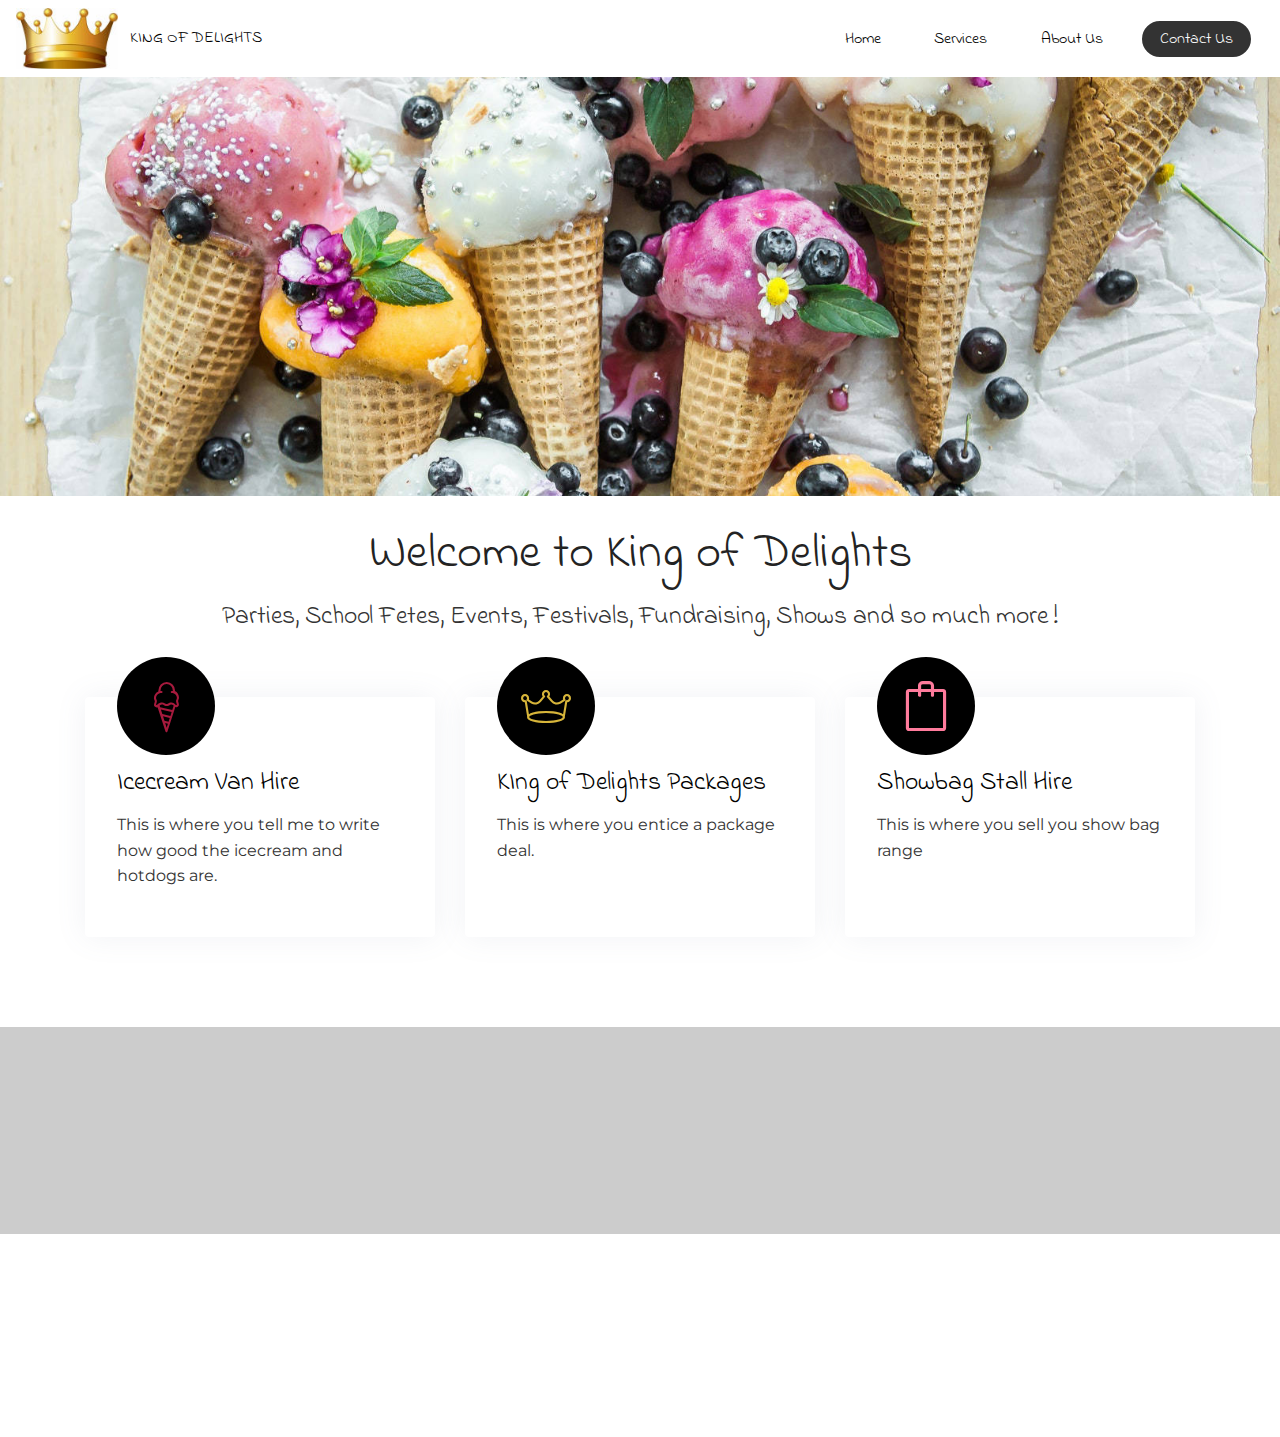
==== index.html @ 7096f631 "create github pages" ====
<!DOCTYPE html>
<html >
<head>
  <!-- Site made with Mobirise Website Builder v4.7.7, https://mobirise.com -->
  <meta charset="UTF-8">
  <meta http-equiv="X-UA-Compatible" content="IE=edge">
  <meta name="generator" content="Mobirise v4.7.7, mobirise.com">
  <meta name="viewport" content="width=device-width, initial-scale=1, minimum-scale=1">
  <link rel="shortcut icon" href="assets/images/golden-crown-312687-122x73.jpg" type="image/x-icon">
  <meta name="description" content="">
  <title>King of Delights</title>
  <link rel="stylesheet" href="assets/simple-line-icons/simple-line-icons.css">
  <link rel="stylesheet" href="assets/icon54-v4/style.css">
  <link rel="stylesheet" href="assets/icon54/style.css">
  <link rel="stylesheet" href="assets/web/assets/mobirise-icons/mobirise-icons.css">
  <link rel="stylesheet" href="assets/tether/tether.min.css">
  <link rel="stylesheet" href="assets/soundcloud-plugin/style.css">
  <link rel="stylesheet" href="assets/bootstrap/css/bootstrap.min.css">
  <link rel="stylesheet" href="assets/bootstrap/css/bootstrap-grid.min.css">
  <link rel="stylesheet" href="assets/bootstrap/css/bootstrap-reboot.min.css">
  <link rel="stylesheet" href="assets/animatecss/animate.min.css">
  <link rel="stylesheet" href="assets/dropdown/css/style.css">
  <link rel="stylesheet" href="assets/socicon/css/styles.css">
  <link rel="stylesheet" href="assets/style.css">
  <link rel="stylesheet" href="assets/slick.css">
  <link rel="stylesheet" href="assets/theme/css/style.css">
  <link rel="stylesheet" href="assets/mobirise/css/mbr-additional.css" type="text/css">
  
  
  
</head>
<body>
  <section class="menu cid-qUJbmyjS3k" once="menu" id="menu2-0">

    
    

    <nav class="navbar navbar-dropdown navbar-fixed-top navbar-expand-lg">
        <div class="navbar-brand">
            <span class="navbar-logo">
                
                    <img src="assets/images/golden-crown-312687-122x73.jpg" alt="Mobirise" title="" style="height: 3.8rem;">
                
            </span>
            <span class="navbar-caption-wrap"><a class="navbar-caption text-black display-4" href="index.html">KING OF DELIGHTS</a></span>
        </div>
        <button class="navbar-toggler" type="button" data-toggle="collapse" data-target="#navbarSupportedContent" aria-controls="navbarNavAltMarkup" aria-expanded="false" aria-label="Toggle navigation">
            <div class="hamburger">
                <span></span>
                <span></span>
                <span></span>
                <span></span>
            </div>
        </button>
      <div class="collapse navbar-collapse" id="navbarSupportedContent">
            <ul class="navbar-nav nav-dropdown" data-app-modern-menu="true"><li class="nav-item">
                    <a class="nav-link link text-black display-4" href="index.html">
                        Home
                    </a>
                </li>
                <li class="nav-item">
                    <a class="nav-link link text-black display-4" href="index.html">
                        Services
                    </a>
                </li>
                <li class="nav-item">
                    <a class="nav-link link text-black display-4" href="index.html">
                        About Us
                    </a>
                </li></ul>
            
            <div class="navbar-buttons mbr-section-btn"><a class="btn btn-sm btn-black display-4" href="index.html">
                    Contact Us
                </a></div>
      </div>
    </nav>
</section>

<section class="header6 cid-qUJdj4R8GQ mbr-parallax-background" id="header6-1">

    

    

    <div class="container align-left">
        <div class="row justify-content-center">
            <div class="media-container-column mbr-white col-md-10">
                
                
                
            </div>
        </div>
    </div>
    
</section>

<section class="features2 cid-qUJe0ICAIQ" id="features2-3">

	

	
	<div class="container">
		<h2 class="mbr-fonts-style mbr-section-title align-center display-1">Welcome to King of Delights</h2>
		<h3 class="mbr-fonts-style mbr-section-subtitle align-center mbr-light pt-3 mb-3 display-5">Parties, School Fetes, Events, Festivals, Fundraising, Shows and so much more !</h3>

		<div class="row justify-content-left pt-5">
			<div class="col-md-6 row-item col-lg-4">
				<div class="wrapper">
					<div class="card-img pb-3 align-left">
						<span class="mbr-iconfont icon54-v4-icecream" style="color: rgb(166, 26, 61); font-size: 50px;"></span>
					</div>
					<h4 class="mbr-fonts-style mbr-card-title align-left pb-2 display-5"><br>Icecream Van Hire</h4>

					<p class="mbr-text mbr-fonts-style align-left display-7">This is where you tell me to write how good the icecream and hotdogs are.</p>
				</div>
			</div>

			<div class="col-md-6 row-item col-lg-4">
				<div class="wrapper">
					<div class="card-img pb-3 align-left">
						<span class="mbr-iconfont icon54-v1-crown-1" style="color: rgb(215, 181, 58); font-size: 50px;"></span>
					</div>
					<h4 class="mbr-fonts-style mbr-card-title align-left pb-2 display-5"><br>KIng of Delights Packages</h4>

					<p class="mbr-text mbr-fonts-style align-left display-7">This is where you entice a package deal.<br><br></p>
				</div>
			</div>

			<div class="col-md-6 row-item col-lg-4">
				<div class="wrapper">
					<div class="card-img pb-3 align-left">
						<span class="mbr-iconfont sli-bag" style="color: rgb(255, 123, 156); font-size: 50px;"></span>
					</div>
					<h4 class="mbr-fonts-style mbr-card-title align-left pb-2 display-5"><br>Showbag Stall Hire</h4>
					<p class="mbr-text mbr-fonts-style align-left display-7">This is where you sell you show bag range<br><br></p>
				</div>
			</div>

			
		</div>
	</div>
</section>

<section class="mbr-instagram-feed" data-rows="1" data-per-row-slider="" data-spacing="5" data-full-width="true" data-token="8001738881.727bfe1.2ab32727e6de44399393bf273c3ad419" data-per-row-grid="6" id="instagram-feed-block-6" data-rv-view="8" style="background-color: rgb(0, 0, 0); padding-top: 40px; padding-bottom: 40px;">
    
    <div class="container container_toggle">
        <div class="row">
            <div class="col">
                <div class="inst">
                    <h1 class="inst__title align-center mbr-fonts-style display-2">Instagram Feed</h1>
                    <div class="inst__content"></div>
                    <div class="inst__more mbr-section-btn align-center" buttons="0"><a class="btn btn-md btn-primary display-4" href="#">Show more</a></div>
                </div>
            </div>
        </div>
    </div>
</section>

<section class="cid-qUJVDiS31H mbr-reveal" id="footer1-9">

    

    

    <div class="container">
        <div class="media-container-row content text-white">
            <div class="col-12 col-md-3">
                <div class="media-wrap">
                    <a href="index.html">
                        <img src="assets/images/golden-crown-312687-332x199.jpg" alt="" title="">
                    </a>
                </div>
            </div>
            <div class="col-12 col-md-3 mbr-fonts-style display-4">
                <h5 class="pb-3"><font color="#444444"><strong>Where you can Find Us</strong></font></h5>
                <p class="mbr-text">See our next Events</p>
            </div>
            <div class="col-12 col-md-3 mbr-fonts-style display-4">
                <h5 class="pb-3"><strong>
                    Contacts</strong></h5>
                <p class="mbr-text">
                    Email: <a href="mailto:info@auspacific.com" class="text-black">info@k</a>ingofdelights.com.au                    <br>Phone: &nbsp; 0419 603 604<strong><br></strong></p>
            </div>
            <div class="col-12 col-md-3 mbr-fonts-style display-4">
                <h5 class="pb-3"><strong>More Information</strong></h5>
                <p class="mbr-text">Get a Quotation<br>Make a Booking</p>
            </div>
        </div>
        <div class="footer-lower">
            <div class="media-container-row">
                <div class="col-sm-12">
                    <hr>
                </div>
            </div>
            <div class="media-container-row mbr-white">
                <div class="col-sm-6 copyright">
                    <p class="mbr-text mbr-fonts-style display-7">
                        © Copyright 2018 King of Delights - All Rights Reserved<br> Website Designed and Maintained by <a href="https://safejourneyaustralia.com.au" target="_blank">SJA Web Services</a></p>
                </div>
                <div class="col-md-6">
                    <div class="social-list align-right">
                        <div class="soc-item">
                            <a href="https://twitter.com/#" target="_blank">
                                <span class="mbr-iconfont mbr-iconfont-social socicon-instagram socicon" style="color: rgb(215, 181, 58);"></span>
                            </a>
                        </div>
                        <div class="soc-item">
                            <a href="https://www.facebook.com/kingofdelights" target="_blank">
                                <span class="mbr-iconfont mbr-iconfont-social socicon-facebook socicon" style="color: rgb(215, 181, 58);"></span>
                            </a>
                        </div>
                        
                        
                        
                        
                    </div>
                </div>
            </div>
        </div>
    </div>
</section>


  <script src="assets/web/assets/jquery/jquery.min.js"></script>
  <script src="assets/popper/popper.min.js"></script>
  <script src="assets/tether/tether.min.js"></script>
  <script src="assets/bootstrap/js/bootstrap.min.js"></script>
  <script src="assets/viewportchecker/jquery.viewportchecker.js"></script>
  <script src="assets/dropdown/js/script.min.js"></script>
  <script src="assets/parallax/jarallax.min.js"></script>
  <script src="assets/smoothscroll/smooth-scroll.js"></script>
  <script src="assets/touch-swipe/jquery.touch-swipe.min.js"></script>
  <script src="assets/index.js"></script>
  <script src="assets/slick.min.js"></script>
  <script src="assets/theme/js/script.js"></script>
  
  
 <div id="scrollToTop" class="scrollToTop mbr-arrow-up"><a style="text-align: center;"><i></i></a></div>
    <input name="animation" type="hidden">
  </body>
</html>
---- assets/simple-line-icons/simple-line-icons.css ----
@font-face {
  font-family: 'simple-line-icons';
  src: url('fonts/simple-line-icons.eot?v=2.4.0');
  src: url('fonts/simple-line-icons.eot?v=2.4.0#iefix') format('embedded-opentype'), url('fonts/simple-line-icons.woff2?v=2.4.0') format('woff2'), url('fonts/simple-line-icons.ttf?v=2.4.0') format('truetype'), url('fonts/simple-line-icons.woff?v=2.4.0') format('woff'), url('fonts/simple-line-icons.svg?v=2.4.0#simple-line-icons') format('svg');
  font-weight: normal;
  font-style: normal;
}
/*
 use the following css code if you want to have a class per icon.
 instead of a list of all class selectors, you can use the generic [class*="icon-"] selector, but it's slower:
*/
.sli-user,
.sli-people,
.sli-user-female,
.sli-user-follow,
.sli-user-following,
.sli-user-unfollow,
.sli-login,
.sli-logout,
.sli-emotsmile,
.sli-phone,
.sli-call-end,
.sli-call-in,
.sli-call-out,
.sli-map,
.sli-location-pin,
.sli-direction,
.sli-directions,
.sli-compass,
.sli-layers,
.sli-menu,
.sli-list,
.sli-options-vertical,
.sli-options,
.sli-arrow-down,
.sli-arrow-left,
.sli-arrow-right,
.sli-arrow-up,
.sli-arrow-up-circle,
.sli-arrow-left-circle,
.sli-arrow-right-circle,
.sli-arrow-down-circle,
.sli-check,
.sli-clock,
.sli-plus,
.sli-minus,
.sli-close,
.sli-event,
.sli-exclamation,
.sli-organization,
.sli-trophy,
.sli-screen-smartphone,
.sli-screen-desktop,
.sli-plane,
.sli-notebook,
.sli-mustache,
.sli-mouse,
.sli-magnet,
.sli-energy,
.sli-disc,
.sli-cursor,
.sli-cursor-move,
.sli-crop,
.sli-chemistry,
.sli-speedometer,
.sli-shield,
.sli-screen-tablet,
.sli-magic-wand,
.sli-hourglass,
.sli-graduation,
.sli-ghost,
.sli-game-controller,
.sli-fire,
.sli-eyeglass,
.sli-envelope-open,
.sli-envelope-letter,
.sli-bell,
.sli-badge,
.sli-anchor,
.sli-wallet,
.sli-vector,
.sli-speech,
.sli-puzzle,
.sli-printer,
.sli-present,
.sli-playlist,
.sli-pin,
.sli-picture,
.sli-handbag,
.sli-globe-alt,
.sli-globe,
.sli-folder-alt,
.sli-folder,
.sli-film,
.sli-feed,
.sli-drop,
.sli-drawer,
.sli-docs,
.sli-doc,
.sli-diamond,
.sli-cup,
.sli-calculator,
.sli-bubbles,
.sli-briefcase,
.sli-book-open,
.sli-basket-loaded,
.sli-basket,
.sli-bag,
.sli-action-undo,
.sli-action-redo,
.sli-wrench,
.sli-umbrella,
.sli-trash,
.sli-tag,
.sli-support,
.sli-frame,
.sli-size-fullscreen,
.sli-size-actual,
.sli-shuffle,
.sli-share-alt,
.sli-share,
.sli-rocket,
.sli-question,
.sli-pie-chart,
.sli-pencil,
.sli-note,
.sli-loop,
.sli-home,
.sli-grid,
.sli-graph,
.sli-microphone,
.sli-music-tone-alt,
.sli-music-tone,
.sli-earphones-alt,
.sli-earphones,
.sli-equalizer,
.sli-like,
.sli-dislike,
.sli-control-start,
.sli-control-rewind,
.sli-control-play,
.sli-control-pause,
.sli-control-forward,
.sli-control-end,
.sli-volume-1,
.sli-volume-2,
.sli-volume-off,
.sli-calendar,
.sli-bulb,
.sli-chart,
.sli-ban,
.sli-bubble,
.sli-camrecorder,
.sli-camera,
.sli-cloud-download,
.sli-cloud-upload,
.sli-envelope,
.sli-eye,
.sli-flag,
.sli-heart,
.sli-info,
.sli-key,
.sli-link,
.sli-lock,
.sli-lock-open,
.sli-magnifier,
.sli-magnifier-add,
.sli-magnifier-remove,
.sli-paper-clip,
.sli-paper-plane,
.sli-power,
.sli-refresh,
.sli-reload,
.sli-settings,
.sli-star,
.sli-symbol-female,
.sli-symbol-male,
.sli-target,
.sli-credit-card,
.sli-paypal,
.sli-social-tumblr,
.sli-social-twitter,
.sli-social-facebook,
.sli-social-instagram,
.sli-social-linkedin,
.sli-social-pinterest,
.sli-social-github,
.sli-social-google,
.sli-social-reddit,
.sli-social-skype,
.sli-social-dribbble,
.sli-social-behance,
.sli-social-foursqare,
.sli-social-soundcloud,
.sli-social-spotify,
.sli-social-stumbleupon,
.sli-social-youtube,
.sli-social-dropbox,
.sli-social-vkontakte,
.sli-social-steam {
  font-family: 'simple-line-icons';
  speak: none;
  font-style: normal;
  font-weight: normal;
  font-variant: normal;
  text-transform: none;
  line-height: 1;
  /* better font rendering =========== */
  -webkit-font-smoothing: antialiased;
  -moz-osx-font-smoothing: grayscale;
}
.sli-user:before {
  content: "\e005";
}
.sli-people:before {
  content: "\e001";
}
.sli-user-female:before {
  content: "\e000";
}
.sli-user-follow:before {
  content: "\e002";
}
.sli-user-following:before {
  content: "\e003";
}
.sli-user-unfollow:before {
  content: "\e004";
}
.sli-login:before {
  content: "\e066";
}
.sli-logout:before {
  content: "\e065";
}
.sli-emotsmile:before {
  content: "\e021";
}
.sli-phone:before {
  content: "\e600";
}
.sli-call-end:before {
  content: "\e048";
}
.sli-call-in:before {
  content: "\e047";
}
.sli-call-out:before {
  content: "\e046";
}
.sli-map:before {
  content: "\e033";
}
.sli-location-pin:before {
  content: "\e096";
}
.sli-direction:before {
  content: "\e042";
}
.sli-directions:before {
  content: "\e041";
}
.sli-compass:before {
  content: "\e045";
}
.sli-layers:before {
  content: "\e034";
}
.sli-menu:before {
  content: "\e601";
}
.sli-list:before {
  content: "\e067";
}
.sli-options-vertical:before {
  content: "\e602";
}
.sli-options:before {
  content: "\e603";
}
.sli-arrow-down:before {
  content: "\e604";
}
.sli-arrow-left:before {
  content: "\e605";
}
.sli-arrow-right:before {
  content: "\e606";
}
.sli-arrow-up:before {
  content: "\e607";
}
.sli-arrow-up-circle:before {
  content: "\e078";
}
.sli-arrow-left-circle:before {
  content: "\e07a";
}
.sli-arrow-right-circle:before {
  content: "\e079";
}
.sli-arrow-down-circle:before {
  content: "\e07b";
}
.sli-check:before {
  content: "\e080";
}
.sli-clock:before {
  content: "\e081";
}
.sli-plus:before {
  content: "\e095";
}
.sli-minus:before {
  content: "\e615";
}
.sli-close:before {
  content: "\e082";
}
.sli-event:before {
  content: "\e619";
}
.sli-exclamation:before {
  content: "\e617";
}
.sli-organization:before {
  content: "\e616";
}
.sli-trophy:before {
  content: "\e006";
}
.sli-screen-smartphone:before {
  content: "\e010";
}
.sli-screen-desktop:before {
  content: "\e011";
}
.sli-plane:before {
  content: "\e012";
}
.sli-notebook:before {
  content: "\e013";
}
.sli-mustache:before {
  content: "\e014";
}
.sli-mouse:before {
  content: "\e015";
}
.sli-magnet:before {
  content: "\e016";
}
.sli-energy:before {
  content: "\e020";
}
.sli-disc:before {
  content: "\e022";
}
.sli-cursor:before {
  content: "\e06e";
}
.sli-cursor-move:before {
  content: "\e023";
}
.sli-crop:before {
  content: "\e024";
}
.sli-chemistry:before {
  content: "\e026";
}
.sli-speedometer:before {
  content: "\e007";
}
.sli-shield:before {
  content: "\e00e";
}
.sli-screen-tablet:before {
  content: "\e00f";
}
.sli-magic-wand:before {
  content: "\e017";
}
.sli-hourglass:before {
  content: "\e018";
}
.sli-graduation:before {
  content: "\e019";
}
.sli-ghost:before {
  content: "\e01a";
}
.sli-game-controller:before {
  content: "\e01b";
}
.sli-fire:before {
  content: "\e01c";
}
.sli-eyeglass:before {
  content: "\e01d";
}
.sli-envelope-open:before {
  content: "\e01e";
}
.sli-envelope-letter:before {
  content: "\e01f";
}
.sli-bell:before {
  content: "\e027";
}
.sli-badge:before {
  content: "\e028";
}
.sli-anchor:before {
  content: "\e029";
}
.sli-wallet:before {
  content: "\e02a";
}
.sli-vector:before {
  content: "\e02b";
}
.sli-speech:before {
  content: "\e02c";
}
.sli-puzzle:before {
  content: "\e02d";
}
.sli-printer:before {
  content: "\e02e";
}
.sli-present:before {
  content: "\e02f";
}
.sli-playlist:before {
  content: "\e030";
}
.sli-pin:before {
  content: "\e031";
}
.sli-picture:before {
  content: "\e032";
}
.sli-handbag:before {
  content: "\e035";
}
.sli-globe-alt:before {
  content: "\e036";
}
.sli-globe:before {
  content: "\e037";
}
.sli-folder-alt:before {
  content: "\e039";
}
.sli-folder:before {
  content: "\e089";
}
.sli-film:before {
  content: "\e03a";
}
.sli-feed:before {
  content: "\e03b";
}
.sli-drop:before {
  content: "\e03e";
}
.sli-drawer:before {
  content: "\e03f";
}
.sli-docs:before {
  content: "\e040";
}
.sli-doc:before {
  content: "\e085";
}
.sli-diamond:before {
  content: "\e043";
}
.sli-cup:before {
  content: "\e044";
}
.sli-calculator:before {
  content: "\e049";
}
.sli-bubbles:before {
  content: "\e04a";
}
.sli-briefcase:before {
  content: "\e04b";
}
.sli-book-open:before {
  content: "\e04c";
}
.sli-basket-loaded:before {
  content: "\e04d";
}
.sli-basket:before {
  content: "\e04e";
}
.sli-bag:before {
  content: "\e04f";
}
.sli-action-undo:before {
  content: "\e050";
}
.sli-action-redo:before {
  content: "\e051";
}
.sli-wrench:before {
  content: "\e052";
}
.sli-umbrella:before {
  content: "\e053";
}
.sli-trash:before {
  content: "\e054";
}
.sli-tag:before {
  content: "\e055";
}
.sli-support:before {
  content: "\e056";
}
.sli-frame:before {
  content: "\e038";
}
.sli-size-fullscreen:before {
  content: "\e057";
}
.sli-size-actual:before {
  content: "\e058";
}
.sli-shuffle:before {
  content: "\e059";
}
.sli-share-alt:before {
  content: "\e05a";
}
.sli-share:before {
  content: "\e05b";
}
.sli-rocket:before {
  content: "\e05c";
}
.sli-question:before {
  content: "\e05d";
}
.sli-pie-chart:before {
  content: "\e05e";
}
.sli-pencil:before {
  content: "\e05f";
}
.sli-note:before {
  content: "\e060";
}
.sli-loop:before {
  content: "\e064";
}
.sli-home:before {
  content: "\e069";
}
.sli-grid:before {
  content: "\e06a";
}
.sli-graph:before {
  content: "\e06b";
}
.sli-microphone:before {
  content: "\e063";
}
.sli-music-tone-alt:before {
  content: "\e061";
}
.sli-music-tone:before {
  content: "\e062";
}
.sli-earphones-alt:before {
  content: "\e03c";
}
.sli-earphones:before {
  content: "\e03d";
}
.sli-equalizer:before {
  content: "\e06c";
}
.sli-like:before {
  content: "\e068";
}
.sli-dislike:before {
  content: "\e06d";
}
.sli-control-start:before {
  content: "\e06f";
}
.sli-control-rewind:before {
  content: "\e070";
}
.sli-control-play:before {
  content: "\e071";
}
.sli-control-pause:before {
  content: "\e072";
}
.sli-control-forward:before {
  content: "\e073";
}
.sli-control-end:before {
  content: "\e074";
}
.sli-volume-1:before {
  content: "\e09f";
}
.sli-volume-2:before {
  content: "\e0a0";
}
.sli-volume-off:before {
  content: "\e0a1";
}
.sli-calendar:before {
  content: "\e075";
}
.sli-bulb:before {
  content: "\e076";
}
.sli-chart:before {
  content: "\e077";
}
.sli-ban:before {
  content: "\e07c";
}
.sli-bubble:before {
  content: "\e07d";
}
.sli-camrecorder:before {
  content: "\e07e";
}
.sli-camera:before {
  content: "\e07f";
}
.sli-cloud-download:before {
  content: "\e083";
}
.sli-cloud-upload:before {
  content: "\e084";
}
.sli-envelope:before {
  content: "\e086";
}
.sli-eye:before {
  content: "\e087";
}
.sli-flag:before {
  content: "\e088";
}
.sli-heart:before {
  content: "\e08a";
}
.sli-info:before {
  content: "\e08b";
}
.sli-key:before {
  content: "\e08c";
}
.sli-link:before {
  content: "\e08d";
}
.sli-lock:before {
  content: "\e08e";
}
.sli-lock-open:before {
  content: "\e08f";
}
.sli-magnifier:before {
  content: "\e090";
}
.sli-magnifier-add:before {
  content: "\e091";
}
.sli-magnifier-remove:before {
  content: "\e092";
}
.sli-paper-clip:before {
  content: "\e093";
}
.sli-paper-plane:before {
  content: "\e094";
}
.sli-power:before {
  content: "\e097";
}
.sli-refresh:before {
  content: "\e098";
}
.sli-reload:before {
  content: "\e099";
}
.sli-settings:before {
  content: "\e09a";
}
.sli-star:before {
  content: "\e09b";
}
.sli-symbol-female:before {
  content: "\e09c";
}
.sli-symbol-male:before {
  content: "\e09d";
}
.sli-target:before {
  content: "\e09e";
}
.sli-credit-card:before {
  content: "\e025";
}
.sli-paypal:before {
  content: "\e608";
}
.sli-social-tumblr:before {
  content: "\e00a";
}
.sli-social-twitter:before {
  content: "\e009";
}
.sli-social-facebook:before {
  content: "\e00b";
}
.sli-social-instagram:before {
  content: "\e609";
}
.sli-social-linkedin:before {
  content: "\e60a";
}
.sli-social-pinterest:before {
  content: "\e60b";
}
.sli-social-github:before {
  content: "\e60c";
}
.sli-social-google:before {
  content: "\e60d";
}
.sli-social-reddit:before {
  content: "\e60e";
}
.sli-social-skype:before {
  content: "\e60f";
}
.sli-social-dribbble:before {
  content: "\e00d";
}
.sli-social-behance:before {
  content: "\e610";
}
.sli-social-foursqare:before {
  content: "\e611";
}
.sli-social-soundcloud:before {
  content: "\e612";
}
.sli-social-spotify:before {
  content: "\e613";
}
.sli-social-stumbleupon:before {
  content: "\e614";
}
.sli-social-youtube:before {
  content: "\e008";
}
.sli-social-dropbox:before {
  content: "\e00c";
}
.sli-social-vkontakte:before {
  content: "\e618";
}
.sli-social-steam:before {
  content: "\e620";
}
---- assets/icon54-v4/style.css ----
@font-face {
    font-family: 'icon54-v4';
    src: url('fonts/icon54-v4.eot?9rlj2v');
    src: url('fonts/icon54-v4.eot?9rlj2v#iefix') format('embedded-opentype'),
        url('fonts/icon54-v4.ttf?9rlj2v') format('truetype'),
        url('fonts/icon54-v4.woff?9rlj2v') format('woff'),
        url('fonts/icon54-v4.svg?9rlj2v#icon54-v4') format('svg');
    font-weight: normal;
    font-style: normal;
}

[class^='icon54-v4-'],
[class*=' icon54-v4-'] {
    /* use !important to prevent issues with browser extensions that change fonts */
    font-family: 'icon54-v4' !important;
    speak: none;
    font-style: normal;
    font-weight: normal;
    font-variant: normal;
    text-transform: none;
    line-height: 1;

    /* Better Font Rendering =========== */
    -webkit-font-smoothing: antialiased;
    -moz-osx-font-smoothing: grayscale;
}

.icon54-v4-d-box::before {
    content: '\e900';
}
.icon54-v4-d-cube::before {
    content: '\e901';
}
.icon54-v4-accessible::before {
    content: '\e902';
}
.icon54-v4-active-protection::before {
    content: '\e903';
}
.icon54-v4-add-event::before {
    content: '\e904';
}
.icon54-v4-add-shopping-cart::before {
    content: '\e905';
}
.icon54-v4-add-user-2::before {
    content: '\e906';
}
.icon54-v4-add-user::before {
    content: '\e907';
}
.icon54-v4-add-users::before {
    content: '\e908';
}
.icon54-v4-add::before {
    content: '\e909';
}
.icon54-v4-adjustments::before {
    content: '\e90a';
}
.icon54-v4-airplane::before {
    content: '\e90b';
}
.icon54-v4-alarm::before {
    content: '\e90c';
}
.icon54-v4-alcohol-drink::before {
    content: '\e90d';
}
.icon54-v4-anchor::before {
    content: '\e90e';
}
.icon54-v4-android::before {
    content: '\e90f';
}
.icon54-v4-announcement::before {
    content: '\e910';
}
.icon54-v4-anonymus-2::before {
    content: '\e911';
}
.icon54-v4-anonymus::before {
    content: '\e912';
}
.icon54-v4-answer-2::before {
    content: '\e913';
}
.icon54-v4-answer-3::before {
    content: '\e914';
}
.icon54-v4-answer::before {
    content: '\e915';
}
.icon54-v4-apron::before {
    content: '\e916';
}
.icon54-v4-archive-file::before {
    content: '\e917';
}
.icon54-v4-archive::before {
    content: '\e918';
}
.icon54-v4-armchair-1::before {
    content: '\e919';
}
.icon54-v4-armchair-2::before {
    content: '\e91a';
}
.icon54-v4-armchair-3::before {
    content: '\e91b';
}
.icon54-v4-armchair-4::before {
    content: '\e91c';
}
.icon54-v4-artifical-intelligence-1::before {
    content: '\e91d';
}
.icon54-v4-artifical-intelligence-2::before {
    content: '\e91e';
}
.icon54-v4-artist::before {
    content: '\e91f';
}
.icon54-v4-assignment::before {
    content: '\e920';
}
.icon54-v4-astronaut::before {
    content: '\e921';
}
.icon54-v4-at-symbol-2::before {
    content: '\e922';
}
.icon54-v4-at-symbol-3::before {
    content: '\e923';
}
.icon54-v4-at-symbol::before {
    content: '\e924';
}
.icon54-v4-at::before {
    content: '\e925';
}
.icon54-v4-atlas::before {
    content: '\e926';
}
.icon54-v4-attach-2::before {
    content: '\e927';
}
.icon54-v4-attach-3::before {
    content: '\e928';
}
.icon54-v4-attach-user::before {
    content: '\e929';
}
.icon54-v4-audio::before {
    content: '\e92a';
}
.icon54-v4-avatar-chef::before {
    content: '\e92b';
}
.icon54-v4-back-arrow::before {
    content: '\e92c';
}
.icon54-v4-badminton::before {
    content: '\e92d';
}
.icon54-v4-baguette::before {
    content: '\e92e';
}
.icon54-v4-bald-man::before {
    content: '\e92f';
}
.icon54-v4-balloons-1::before {
    content: '\e930';
}
.icon54-v4-balloons-2::before {
    content: '\e931';
}
.icon54-v4-baloon::before {
    content: '\e932';
}
.icon54-v4-banknote::before {
    content: '\e933';
}
.icon54-v4-bar-chart-2::before {
    content: '\e934';
}
.icon54-v4-bar-chart::before {
    content: '\e935';
}
.icon54-v4-barbeque::before {
    content: '\e936';
}
.icon54-v4-bat::before {
    content: '\e937';
}
.icon54-v4-batman::before {
    content: '\e938';
}
.icon54-v4-battery-charge::before {
    content: '\e939';
}
.icon54-v4-battery-full::before {
    content: '\e93a';
}
.icon54-v4-battery-half::before {
    content: '\e93b';
}
.icon54-v4-battery-low::before {
    content: '\e93c';
}
.icon54-v4-beach-sign::before {
    content: '\e93d';
}
.icon54-v4-bed-1::before {
    content: '\e93e';
}
.icon54-v4-bed-2::before {
    content: '\e93f';
}
.icon54-v4-bed-3::before {
    content: '\e940';
}
.icon54-v4-bed-4::before {
    content: '\e941';
}
.icon54-v4-bed-5::before {
    content: '\e942';
}
.icon54-v4-beer-glass::before {
    content: '\e943';
}
.icon54-v4-beer::before {
    content: '\e944';
}
.icon54-v4-bell-2::before {
    content: '\e945';
}
.icon54-v4-bell-3::before {
    content: '\e946';
}
.icon54-v4-bell-4::before {
    content: '\e947';
}
.icon54-v4-bell-alarm::before {
    content: '\e948';
}
.icon54-v4-bell::before {
    content: '\e949';
}
.icon54-v4-bender::before {
    content: '\e94a';
}
.icon54-v4-bikini::before {
    content: '\e94b';
}
.icon54-v4-bill-2::before {
    content: '\e94c';
}
.icon54-v4-bill::before {
    content: '\e94d';
}
.icon54-v4-birthay-hat-2::before {
    content: '\e94e';
}
.icon54-v4-birthday-1::before {
    content: '\e94f';
}
.icon54-v4-birthday-2::before {
    content: '\e950';
}
.icon54-v4-birthday-cake-1::before {
    content: '\e951';
}
.icon54-v4-birthday-cake-2::before {
    content: '\e952';
}
.icon54-v4-birthday-card::before {
    content: '\e953';
}
.icon54-v4-birthday-decoration-1::before {
    content: '\e954';
}
.icon54-v4-birthday-decoration-2::before {
    content: '\e955';
}
.icon54-v4-birthday-decoration-3::before {
    content: '\e956';
}
.icon54-v4-birthday-greetings-1::before {
    content: '\e957';
}
.icon54-v4-birthday-hat3::before {
    content: '\e958';
}
.icon54-v4-birthday-invitation::before {
    content: '\e959';
}
.icon54-v4-birthday-message-1::before {
    content: '\e95a';
}
.icon54-v4-birthday-message-2::before {
    content: '\e95b';
}
.icon54-v4-birthday-party::before {
    content: '\e95c';
}
.icon54-v4-birthday-picture::before {
    content: '\e95d';
}
.icon54-v4-birthday-song::before {
    content: '\e95e';
}
.icon54-v4-birthyday-hat-1::before {
    content: '\e95f';
}
.icon54-v4-bitcoin-2::before {
    content: '\e960';
}
.icon54-v4-bitcoin-3::before {
    content: '\e961';
}
.icon54-v4-bitcoin::before {
    content: '\e962';
}
.icon54-v4-black-cat::before {
    content: '\e963';
}
.icon54-v4-blende::before {
    content: '\e964';
}
.icon54-v4-blender::before {
    content: '\e965';
}
.icon54-v4-bllboy::before {
    content: '\e966';
}
.icon54-v4-bloody-axe::before {
    content: '\e967';
}
.icon54-v4-bloody-knife::before {
    content: '\e968';
}
.icon54-v4-blueprint::before {
    content: '\e969';
}
.icon54-v4-bluetooth::before {
    content: '\e96a';
}
.icon54-v4-boat::before {
    content: '\e96b';
}
.icon54-v4-bone-hand::before {
    content: '\e96c';
}
.icon54-v4-bones::before {
    content: '\e96d';
}
.icon54-v4-book::before {
    content: '\e96e';
}
.icon54-v4-bookmarrk::before {
    content: '\e96f';
}
.icon54-v4-bottle-opener::before {
    content: '\e970';
}
.icon54-v4-bow-tie::before {
    content: '\e971';
}
.icon54-v4-box::before {
    content: '\e972';
}
.icon54-v4-brake-link::before {
    content: '\e973';
}
.icon54-v4-bread-and-wine::before {
    content: '\e974';
}
.icon54-v4-bread-knife::before {
    content: '\e975';
}
.icon54-v4-bricks::before {
    content: '\e976';
}
.icon54-v4-bride::before {
    content: '\e977';
}
.icon54-v4-briefcase::before {
    content: '\e978';
}
.icon54-v4-bring-down-2::before {
    content: '\e979';
}
.icon54-v4-bring-down-3::before {
    content: '\e97a';
}
.icon54-v4-bring-down::before {
    content: '\e97b';
}
.icon54-v4-bring-up-2::before {
    content: '\e97c';
}
.icon54-v4-bring-up-3::before {
    content: '\e97d';
}
.icon54-v4-bring-up::before {
    content: '\e97e';
}
.icon54-v4-brush::before {
    content: '\e97f';
}
.icon54-v4-bucket::before {
    content: '\e980';
}
.icon54-v4-bug::before {
    content: '\e981';
}
.icon54-v4-building-construction::before {
    content: '\e982';
}
.icon54-v4-building::before {
    content: '\e983';
}
.icon54-v4-bunk-beds::before {
    content: '\e984';
}
.icon54-v4-bunny-2::before {
    content: '\e985';
}
.icon54-v4-bunny::before {
    content: '\e986';
}
.icon54-v4-business-man-1::before {
    content: '\e987';
}
.icon54-v4-business-man-2::before {
    content: '\e988';
}
.icon54-v4-business-woman-1::before {
    content: '\e989';
}
.icon54-v4-business-woman-2::before {
    content: '\e98a';
}
.icon54-v4-cad-1::before {
    content: '\e98b';
}
.icon54-v4-cad-2::before {
    content: '\e98c';
}
.icon54-v4-cad-3::before {
    content: '\e98d';
}
.icon54-v4-cad-compasses::before {
    content: '\e98e';
}
.icon54-v4-cad-file::before {
    content: '\e98f';
}
.icon54-v4-cad-paper::before {
    content: '\e990';
}
.icon54-v4-cad-papers::before {
    content: '\e991';
}
.icon54-v4-cad-pencil::before {
    content: '\e992';
}
.icon54-v4-cake-knife::before {
    content: '\e993';
}
.icon54-v4-cake-piece::before {
    content: '\e994';
}
.icon54-v4-cake-slice::before {
    content: '\e995';
}
.icon54-v4-cake::before {
    content: '\e996';
}
.icon54-v4-calculator::before {
    content: '\e997';
}
.icon54-v4-calendar::before {
    content: '\e998';
}
.icon54-v4-callendar::before {
    content: '\e999';
}
.icon54-v4-camera-1::before {
    content: '\e99a';
}
.icon54-v4-camera-2::before {
    content: '\e99b';
}
.icon54-v4-candle-light::before {
    content: '\e99c';
}
.icon54-v4-candle::before {
    content: '\e99d';
}
.icon54-v4-candy-holder::before {
    content: '\e99e';
}
.icon54-v4-candy::before {
    content: '\e99f';
}
.icon54-v4-canlestick::before {
    content: '\e9a0';
}
.icon54-v4-captain-america::before {
    content: '\e9a1';
}
.icon54-v4-captain::before {
    content: '\e9a2';
}
.icon54-v4-captin-hat::before {
    content: '\e9a3';
}
.icon54-v4-car-2::before {
    content: '\e9a4';
}
.icon54-v4-car-3::before {
    content: '\e9a5';
}
.icon54-v4-car::before {
    content: '\e9a6';
}
.icon54-v4-castle::before {
    content: '\e9a7';
}
.icon54-v4-cauldron::before {
    content: '\e9a8';
}
.icon54-v4-celebration-glasses::before {
    content: '\e9a9';
}
.icon54-v4-cemetery-1::before {
    content: '\e9aa';
}
.icon54-v4-cemetery-2::before {
    content: '\e9ab';
}
.icon54-v4-cezve::before {
    content: '\e9ac';
}
.icon54-v4-champagne-in-ice-bucket::before {
    content: '\e9ad';
}
.icon54-v4-champagne-open::before {
    content: '\e9ae';
}
.icon54-v4-champagne::before {
    content: '\e9af';
}
.icon54-v4-charlie-chaplin::before {
    content: '\e9b0';
}
.icon54-v4-check-1::before {
    content: '\e9b1';
}
.icon54-v4-check-2::before {
    content: '\e9b2';
}
.icon54-v4-chef::before {
    content: '\e9b3';
}
.icon54-v4-chef\'s-hat-1::before {
 content: '\e9b4';

}
.icon54-v4-chef\'s-hat-2::before {
 content: '\e9b5';

}
.icon54-v4-chicken-2::before {
    content: '\e9b6';
}
.icon54-v4-chicken-3::before {
    content: '\e9b7';
}
.icon54-v4-chicken::before {
    content: '\e9b8';
}
.icon54-v4-chilled-champagne::before {
    content: '\e9b9';
}
.icon54-v4-chopsticks::before {
    content: '\e9ba';
}
.icon54-v4-church-bells::before {
    content: '\e9bb';
}
.icon54-v4-church::before {
    content: '\e9bc';
}
.icon54-v4-claptrap::before {
    content: '\e9bd';
}
.icon54-v4-clock::before {
    content: '\e9be';
}
.icon54-v4-close::before {
    content: '\e9bf';
}
.icon54-v4-cloud-2::before {
    content: '\e9c0';
}
.icon54-v4-cloud-3::before {
    content: '\e9c1';
}
.icon54-v4-cloud-off::before {
    content: '\e9c2';
}
.icon54-v4-cloud::before {
    content: '\e9c3';
}
.icon54-v4-clown-2::before {
    content: '\e9c4';
}
.icon54-v4-clown::before {
    content: '\e9c5';
}
.icon54-v4-cobweb-1::before {
    content: '\e9c6';
}
.icon54-v4-cobweb-2::before {
    content: '\e9c7';
}
.icon54-v4-cocktail::before {
    content: '\e9c8';
}
.icon54-v4-coding::before {
    content: '\e9c9';
}
.icon54-v4-coffee-maker::before {
    content: '\e9ca';
}
.icon54-v4-coffin::before {
    content: '\e9cb';
}
.icon54-v4-cold::before {
    content: '\e9cc';
}
.icon54-v4-collaboration::before {
    content: '\e9cd';
}
.icon54-v4-compass::before {
    content: '\e9ce';
}
.icon54-v4-computer::before {
    content: '\e9cf';
}
.icon54-v4-confetti-1::before {
    content: '\e9d0';
}
.icon54-v4-confetti-2::before {
    content: '\e9d1';
}
.icon54-v4-connection::before {
    content: '\e9d2';
}
.icon54-v4-construction-plan::before {
    content: '\e9d3';
}
.icon54-v4-cookbook::before {
    content: '\e9d4';
}
.icon54-v4-cooker-hood::before {
    content: '\e9d5';
}
.icon54-v4-cooker::before {
    content: '\e9d6';
}
.icon54-v4-cooler::before {
    content: '\e9d7';
}
.icon54-v4-copyright-2::before {
    content: '\e9d8';
}
.icon54-v4-copyright-3::before {
    content: '\e9d9';
}
.icon54-v4-copyright::before {
    content: '\e9da';
}
.icon54-v4-cord::before {
    content: '\e9db';
}
.icon54-v4-corkscrew::before {
    content: '\e9dc';
}
.icon54-v4-corn-candy::before {
    content: '\e9dd';
}
.icon54-v4-corner-tub::before {
    content: '\e9de';
}
.icon54-v4-course::before {
    content: '\e9df';
}
.icon54-v4-cowboy::before {
    content: '\e9e0';
}
.icon54-v4-creative-commun-2::before {
    content: '\e9e1';
}
.icon54-v4-creative-commun-3::before {
    content: '\e9e2';
}
.icon54-v4-creative-commun::before {
    content: '\e9e3';
}
.icon54-v4-credit-card::before {
    content: '\e9e4';
}
.icon54-v4-crescent::before {
    content: '\e9e5';
}
.icon54-v4-criminal::before {
    content: '\e9e6';
}
.icon54-v4-crop::before {
    content: '\e9e7';
}
.icon54-v4-crow::before {
    content: '\e9e8';
}
.icon54-v4-cup::before {
    content: '\e9e9';
}
.icon54-v4-cupcake::before {
    content: '\e9ea';
}
.icon54-v4-cut::before {
    content: '\e9eb';
}
.icon54-v4-cutlery-decoration::before {
    content: '\e9ec';
}
.icon54-v4-cutlery-set::before {
    content: '\e9ed';
}
.icon54-v4-cutlery::before {
    content: '\e9ee';
}
.icon54-v4-cutting-board-1::before {
    content: '\e9ef';
}
.icon54-v4-cutting-board-2::before {
    content: '\e9f0';
}
.icon54-v4-daffodil::before {
    content: '\e9f1';
}
.icon54-v4-darth-vader::before {
    content: '\e9f2';
}
.icon54-v4-dashed-frame-1::before {
    content: '\e9f3';
}
.icon54-v4-dashed-frame-2::before {
    content: '\e9f4';
}
.icon54-v4-dashed-frame-3::before {
    content: '\e9f5';
}
.icon54-v4-dashed-frame-4::before {
    content: '\e9f6';
}
.icon54-v4-dashed-frame-5::before {
    content: '\e9f7';
}
.icon54-v4-dashed-frame-6::before {
    content: '\e9f8';
}
.icon54-v4-dashed-frame-7::before {
    content: '\e9f9';
}
.icon54-v4-dashed-frame-8::before {
    content: '\e9fa';
}
.icon54-v4-dashed-frame-9::before {
    content: '\e9fb';
}
.icon54-v4-dashed-frame-10::before {
    content: '\e9fc';
}
.icon54-v4-dashed-frame-11::before {
    content: '\e9fd';
}
.icon54-v4-dashed-frame-12::before {
    content: '\e9fe';
}
.icon54-v4-dashed-frame-13::before {
    content: '\e9ff';
}
.icon54-v4-dashed-frame-14::before {
    content: '\ea00';
}
.icon54-v4-dashed-frame-15::before {
    content: '\ea01';
}
.icon54-v4-dashed-frame-16::before {
    content: '\ea02';
}
.icon54-v4-dashed-frame-17::before {
    content: '\ea03';
}
.icon54-v4-dashed-frame-18::before {
    content: '\ea04';
}
.icon54-v4-dashed-frame-19::before {
    content: '\ea05';
}
.icon54-v4-dashed-frame-20::before {
    content: '\ea06';
}
.icon54-v4-dashed-frame-21::before {
    content: '\ea07';
}
.icon54-v4-dashed-frame-22::before {
    content: '\ea08';
}
.icon54-v4-dashed-frame-23::before {
    content: '\ea09';
}
.icon54-v4-dashed-frame-24::before {
    content: '\ea0a';
}
.icon54-v4-dashed-frame-25::before {
    content: '\ea0b';
}
.icon54-v4-dashed-frame-26::before {
    content: '\ea0c';
}
.icon54-v4-dashed-frame-27::before {
    content: '\ea0d';
}
.icon54-v4-dashed-frame-28::before {
    content: '\ea0e';
}
.icon54-v4-dashed-frame-29::before {
    content: '\ea0f';
}
.icon54-v4-dashed-frame-30::before {
    content: '\ea10';
}
.icon54-v4-dashed-frame-31::before {
    content: '\ea11';
}
.icon54-v4-dashed-frame-32::before {
    content: '\ea12';
}
.icon54-v4-dashed-frame-33::before {
    content: '\ea13';
}
.icon54-v4-dashed-frame-34::before {
    content: '\ea14';
}
.icon54-v4-dashed-frame-35::before {
    content: '\ea15';
}
.icon54-v4-database-2::before {
    content: '\ea16';
}
.icon54-v4-database-3::before {
    content: '\ea17';
}
.icon54-v4-database::before {
    content: '\ea18';
}
.icon54-v4-deactivate-protection::before {
    content: '\ea19';
}
.icon54-v4-deckchair::before {
    content: '\ea1a';
}
.icon54-v4-delete-user-2::before {
    content: '\ea1b';
}
.icon54-v4-delete-user::before {
    content: '\ea1c';
}
.icon54-v4-delete-users::before {
    content: '\ea1d';
}
.icon54-v4-design-mug::before {
    content: '\ea1e';
}
.icon54-v4-design::before {
    content: '\ea1f';
}
.icon54-v4-desk-1::before {
    content: '\ea20';
}
.icon54-v4-desk-2::before {
    content: '\ea21';
}
.icon54-v4-desk-3::before {
    content: '\ea22';
}
.icon54-v4-dessert::before {
    content: '\ea23';
}
.icon54-v4-devil\'s-fork::before {
 content: '\ea24';

}
.icon54-v4-diamond::before {
    content: '\ea25';
}
.icon54-v4-dice::before {
    content: '\ea26';
}
.icon54-v4-dictator::before {
    content: '\ea27';
}
.icon54-v4-disabled-user-2::before {
    content: '\ea28';
}
.icon54-v4-disabled-user::before {
    content: '\ea29';
}
.icon54-v4-disabled-users::before {
    content: '\ea2a';
}
.icon54-v4-disc::before {
    content: '\ea2b';
}
.icon54-v4-disco-ball::before {
    content: '\ea2c';
}
.icon54-v4-dismiss-user-2::before {
    content: '\ea2d';
}
.icon54-v4-dismiss-user::before {
    content: '\ea2e';
}
.icon54-v4-dismiss-users::before {
    content: '\ea2f';
}
.icon54-v4-dispatcher-1::before {
    content: '\ea30';
}
.icon54-v4-dispatcher-2::before {
    content: '\ea31';
}
.icon54-v4-diver::before {
    content: '\ea32';
}
.icon54-v4-diving-mask::before {
    content: '\ea33';
}
.icon54-v4-dj::before {
    content: '\ea34';
}
.icon54-v4-doctor::before {
    content: '\ea35';
}
.icon54-v4-dollar-2::before {
    content: '\ea36';
}
.icon54-v4-dollar-3::before {
    content: '\ea37';
}
.icon54-v4-dollar::before {
    content: '\ea38';
}
.icon54-v4-dolphin::before {
    content: '\ea39';
}
.icon54-v4-done-2::before {
    content: '\ea3a';
}
.icon54-v4-done-3::before {
    content: '\ea3b';
}
.icon54-v4-done::before {
    content: '\ea3c';
}
.icon54-v4-door::before {
    content: '\ea3d';
}
.icon54-v4-download-2::before {
    content: '\ea3e';
}
.icon54-v4-download-3::before {
    content: '\ea3f';
}
.icon54-v4-download-cloud::before {
    content: '\ea40';
}
.icon54-v4-download::before {
    content: '\ea41';
}
.icon54-v4-dracula::before {
    content: '\ea42';
}
.icon54-v4-drive::before {
    content: '\ea43';
}
.icon54-v4-earth::before {
    content: '\ea44';
}
.icon54-v4-easter-basket::before {
    content: '\ea45';
}
.icon54-v4-easter-celebration::before {
    content: '\ea46';
}
.icon54-v4-easter-egg-1::before {
    content: '\ea47';
}
.icon54-v4-easter-egg-2::before {
    content: '\ea48';
}
.icon54-v4-easter-egg-3::before {
    content: '\ea49';
}
.icon54-v4-easter-message::before {
    content: '\ea4a';
}
.icon54-v4-easter-willow::before {
    content: '\ea4b';
}
.icon54-v4-eat-in-kitchen::before {
    content: '\ea4c';
}
.icon54-v4-eco-friendly-2::before {
    content: '\ea4d';
}
.icon54-v4-eco-friendly-3::before {
    content: '\ea4e';
}
.icon54-v4-eco-friendly::before {
    content: '\ea4f';
}
.icon54-v4-ed-209::before {
    content: '\ea50';
}
.icon54-v4-egg-beater::before {
    content: '\ea51';
}
.icon54-v4-egg-painting::before {
    content: '\ea52';
}
.icon54-v4-egg-timer::before {
    content: '\ea53';
}
.icon54-v4-egg::before {
    content: '\ea54';
}
.icon54-v4-eggs-1::before {
    content: '\ea55';
}
.icon54-v4-eggs-2::before {
    content: '\ea56';
}
.icon54-v4-eject::before {
    content: '\ea57';
}
.icon54-v4-engagement-1::before {
    content: '\ea58';
}
.icon54-v4-engagement-2::before {
    content: '\ea59';
}
.icon54-v4-equalizer::before {
    content: '\ea5a';
}
.icon54-v4-error-mark::before {
    content: '\ea5b';
}
.icon54-v4-error::before {
    content: '\ea5c';
}
.icon54-v4-eudder::before {
    content: '\ea5d';
}
.icon54-v4-euro-2::before {
    content: '\ea5e';
}
.icon54-v4-euro-3::before {
    content: '\ea5f';
}
.icon54-v4-euro::before {
    content: '\ea60';
}
.icon54-v4-eva::before {
    content: '\ea61';
}
.icon54-v4-event-2::before {
    content: '\ea62';
}
.icon54-v4-event-reminder::before {
    content: '\ea63';
}
.icon54-v4-event-ticket::before {
    content: '\ea64';
}
.icon54-v4-event::before {
    content: '\ea65';
}
.icon54-v4-eye::before {
    content: '\ea66';
}
.icon54-v4-eyeball::before {
    content: '\ea67';
}
.icon54-v4-farmer::before {
    content: '\ea68';
}
.icon54-v4-feather-pen::before {
    content: '\ea69';
}
.icon54-v4-female::before {
    content: '\ea6a';
}
.icon54-v4-file-1::before {
    content: '\ea6b';
}
.icon54-v4-file-2::before {
    content: '\ea6c';
}
.icon54-v4-filleting-knife::before {
    content: '\ea6d';
}
.icon54-v4-fingerprint::before {
    content: '\ea6e';
}
.icon54-v4-firefigyhter::before {
    content: '\ea6f';
}
.icon54-v4-firework-1::before {
    content: '\ea70';
}
.icon54-v4-firework-2::before {
    content: '\ea71';
}
.icon54-v4-fish::before {
    content: '\ea72';
}
.icon54-v4-flag::before {
    content: '\ea73';
}
.icon54-v4-flash::before {
    content: '\ea74';
}
.icon54-v4-flashlight::before {
    content: '\ea75';
}
.icon54-v4-flip-flops::before {
    content: '\ea76';
}
.icon54-v4-float::before {
    content: '\ea77';
}
.icon54-v4-flowchart::before {
    content: '\ea78';
}
.icon54-v4-flowers::before {
    content: '\ea79';
}
.icon54-v4-folder::before {
    content: '\ea7a';
}
.icon54-v4-food-photo::before {
    content: '\ea7b';
}
.icon54-v4-fork::before {
    content: '\ea7c';
}
.icon54-v4-format-size::before {
    content: '\ea7d';
}
.icon54-v4-frame-1::before {
    content: '\ea7e';
}
.icon54-v4-frame-2::before {
    content: '\ea7f';
}
.icon54-v4-frame-3::before {
    content: '\ea80';
}
.icon54-v4-frame-4::before {
    content: '\ea81';
}
.icon54-v4-frame-5::before {
    content: '\ea82';
}
.icon54-v4-frame-6::before {
    content: '\ea83';
}
.icon54-v4-frame-7::before {
    content: '\ea84';
}
.icon54-v4-frame-8::before {
    content: '\ea85';
}
.icon54-v4-frame-9::before {
    content: '\ea86';
}
.icon54-v4-frame-10::before {
    content: '\ea87';
}
.icon54-v4-frame-11::before {
    content: '\ea88';
}
.icon54-v4-frame-12::before {
    content: '\ea89';
}
.icon54-v4-frame-13::before {
    content: '\ea8a';
}
.icon54-v4-frame-14::before {
    content: '\ea8b';
}
.icon54-v4-frame-15::before {
    content: '\ea8c';
}
.icon54-v4-frame-16::before {
    content: '\ea8d';
}
.icon54-v4-frame-17::before {
    content: '\ea8e';
}
.icon54-v4-frame-18::before {
    content: '\ea8f';
}
.icon54-v4-frame-19::before {
    content: '\ea90';
}
.icon54-v4-frame-20::before {
    content: '\ea91';
}
.icon54-v4-frame-21::before {
    content: '\ea92';
}
.icon54-v4-frame-22::before {
    content: '\ea93';
}
.icon54-v4-frame-23::before {
    content: '\ea94';
}
.icon54-v4-frame-24::before {
    content: '\ea95';
}
.icon54-v4-frame-25::before {
    content: '\ea96';
}
.icon54-v4-frame-26::before {
    content: '\ea97';
}
.icon54-v4-frame-27::before {
    content: '\ea98';
}
.icon54-v4-frame-28::before {
    content: '\ea99';
}
.icon54-v4-frame-29::before {
    content: '\ea9a';
}
.icon54-v4-frame-30::before {
    content: '\ea9b';
}
.icon54-v4-frame-31::before {
    content: '\ea9c';
}
.icon54-v4-frame-32::before {
    content: '\ea9d';
}
.icon54-v4-frame-33::before {
    content: '\ea9e';
}
.icon54-v4-frame-34::before {
    content: '\ea9f';
}
.icon54-v4-frame-35::before {
    content: '\eaa0';
}
.icon54-v4-frame-hole-1::before {
    content: '\eaa1';
}
.icon54-v4-frame-hole-2::before {
    content: '\eaa2';
}
.icon54-v4-frame-hole-3::before {
    content: '\eaa3';
}
.icon54-v4-frame-hole-4::before {
    content: '\eaa4';
}
.icon54-v4-frankenstein::before {
    content: '\eaa5';
}
.icon54-v4-freezer::before {
    content: '\eaa6';
}
.icon54-v4-full-moon::before {
    content: '\eaa7';
}
.icon54-v4-funnel::before {
    content: '\eaa8';
}
.icon54-v4-gaming-2::before {
    content: '\eaa9';
}
.icon54-v4-gaming-3::before {
    content: '\eaaa';
}
.icon54-v4-gaming::before {
    content: '\eaab';
}
.icon54-v4-gate::before {
    content: '\eaac';
}
.icon54-v4-ghost::before {
    content: '\eaad';
}
.icon54-v4-giving-gift::before {
    content: '\eaae';
}
.icon54-v4-glass-decoration::before {
    content: '\eaaf';
}
.icon54-v4-glass::before {
    content: '\eab0';
}
.icon54-v4-glasses::before {
    content: '\eab1';
}
.icon54-v4-global-user-2::before {
    content: '\eab2';
}
.icon54-v4-global-user::before {
    content: '\eab3';
}
.icon54-v4-global-users::before {
    content: '\eab4';
}
.icon54-v4-globe::before {
    content: '\eab5';
}
.icon54-v4-glowes::before {
    content: '\eab6';
}
.icon54-v4-graduated-man::before {
    content: '\eab7';
}
.icon54-v4-graduated-woman::before {
    content: '\eab8';
}
.icon54-v4-grater::before {
    content: '\eab9';
}
.icon54-v4-grill::before {
    content: '\eaba';
}
.icon54-v4-grim-reaper::before {
    content: '\eabb';
}
.icon54-v4-groom::before {
    content: '\eabc';
}
.icon54-v4-ham::before {
    content: '\eabd';
}
.icon54-v4-hand-2::before {
    content: '\eabe';
}
.icon54-v4-hand-blender::before {
    content: '\eabf';
}
.icon54-v4-hand::before {
    content: '\eac0';
}
.icon54-v4-hands-with-rings::before {
    content: '\eac1';
}
.icon54-v4-handshake::before {
    content: '\eac2';
}
.icon54-v4-harry-potter::before {
    content: '\eac3';
}
.icon54-v4-hat::before {
    content: '\eac4';
}
.icon54-v4-hatchet::before {
    content: '\eac5';
}
.icon54-v4-heart::before {
    content: '\eac6';
}
.icon54-v4-herb-knife::before {
    content: '\eac7';
}
.icon54-v4-hipster-girl::before {
    content: '\eac8';
}
.icon54-v4-hipster-guy::before {
    content: '\eac9';
}
.icon54-v4-home-2::before {
    content: '\eaca';
}
.icon54-v4-home-3::before {
    content: '\eacb';
}
.icon54-v4-home::before {
    content: '\eacc';
}
.icon54-v4-honey-dipper::before {
    content: '\eacd';
}
.icon54-v4-horn-1::before {
    content: '\eace';
}
.icon54-v4-horn-2::before {
    content: '\eacf';
}
.icon54-v4-horn::before {
    content: '\ead0';
}
.icon54-v4-hot-chocolate::before {
    content: '\ead1';
}
.icon54-v4-hot-drink-1::before {
    content: '\ead2';
}
.icon54-v4-hot-drink-2::before {
    content: '\ead3';
}
.icon54-v4-hot-drink::before {
    content: '\ead4';
}
.icon54-v4-hot-sauce::before {
    content: '\ead5';
}
.icon54-v4-hot-temperature::before {
    content: '\ead6';
}
.icon54-v4-house-construction::before {
    content: '\ead7';
}
.icon54-v4-house-plan::before {
    content: '\ead8';
}
.icon54-v4-house::before {
    content: '\ead9';
}
.icon54-v4-household-mixer::before {
    content: '\eada';
}
.icon54-v4-ice-lolly::before {
    content: '\eadb';
}
.icon54-v4-ice-skate::before {
    content: '\eadc';
}
.icon54-v4-icecream::before {
    content: '\eadd';
}
.icon54-v4-icicle::before {
    content: '\eade';
}
.icon54-v4-information::before {
    content: '\eadf';
}
.icon54-v4-invisible::before {
    content: '\eae0';
}
.icon54-v4-invitation-1::before {
    content: '\eae1';
}
.icon54-v4-invitation-2::before {
    content: '\eae2';
}
.icon54-v4-iron-giant::before {
    content: '\eae3';
}
.icon54-v4-island::before {
    content: '\eae4';
}
.icon54-v4-jacuzzi::before {
    content: '\eae5';
}
.icon54-v4-jason::before {
    content: '\eae6';
}
.icon54-v4-jing-jang::before {
    content: '\eae7';
}
.icon54-v4-k5-robot::before {
    content: '\eae8';
}
.icon54-v4-kettle::before {
    content: '\eae9';
}
.icon54-v4-key-1::before {
    content: '\eaea';
}
.icon54-v4-key-2::before {
    content: '\eaeb';
}
.icon54-v4-keyboard::before {
    content: '\eaec';
}
.icon54-v4-kid\'s-champagne::before {
 content: '\eaed';

}
.icon54-v4-kitchen-clock::before {
    content: '\eaee';
}
.icon54-v4-kitchen-scale::before {
    content: '\eaef';
}
.icon54-v4-kitchen-sink::before {
    content: '\eaf0';
}
.icon54-v4-kitchen-spoon-1::before {
    content: '\eaf1';
}
.icon54-v4-kitchen-spoon-2::before {
    content: '\eaf2';
}
.icon54-v4-kite-1::before {
    content: '\eaf3';
}
.icon54-v4-kite-2::before {
    content: '\eaf4';
}
.icon54-v4-knife-holder::before {
    content: '\eaf5';
}
.icon54-v4-knife::before {
    content: '\eaf6';
}
.icon54-v4-ladle::before {
    content: '\eaf7';
}
.icon54-v4-lamp::before {
    content: '\eaf8';
}
.icon54-v4-lantern::before {
    content: '\eaf9';
}
.icon54-v4-layer-10::before {
    content: '\eafa';
}
.icon54-v4-layer-29::before {
    content: '\eafb';
}
.icon54-v4-layer-40::before {
    content: '\eafc';
}
.icon54-v4-layer-58::before {
    content: '\eafd';
}
.icon54-v4-layers::before {
    content: '\eafe';
}
.icon54-v4-leaf::before {
    content: '\eaff';
}
.icon54-v4-left-arrow-2::before {
    content: '\eb00';
}
.icon54-v4-lemon-juicer::before {
    content: '\eb01';
}
.icon54-v4-lifebelt::before {
    content: '\eb02';
}
.icon54-v4-lifebuoy::before {
    content: '\eb03';
}
.icon54-v4-lightbulb::before {
    content: '\eb04';
}
.icon54-v4-lighthouse::before {
    content: '\eb05';
}
.icon54-v4-limonade-1::before {
    content: '\eb06';
}
.icon54-v4-limonade-2::before {
    content: '\eb07';
}
.icon54-v4-line-chart::before {
    content: '\eb08';
}
.icon54-v4-link::before {
    content: '\eb09';
}
.icon54-v4-list::before {
    content: '\eb0a';
}
.icon54-v4-location-2::before {
    content: '\eb0b';
}
.icon54-v4-lock-open::before {
    content: '\eb0c';
}
.icon54-v4-lock-user-2::before {
    content: '\eb0d';
}
.icon54-v4-lock-user::before {
    content: '\eb0e';
}
.icon54-v4-lock-users::before {
    content: '\eb0f';
}
.icon54-v4-lock::before {
    content: '\eb10';
}
.icon54-v4-loction-1::before {
    content: '\eb11';
}
.icon54-v4-login::before {
    content: '\eb12';
}
.icon54-v4-logout::before {
    content: '\eb13';
}
.icon54-v4-lollipop::before {
    content: '\eb14';
}
.icon54-v4-loudspeaker::before {
    content: '\eb15';
}
.icon54-v4-magnet::before {
    content: '\eb16';
}
.icon54-v4-maid::before {
    content: '\eb17';
}
.icon54-v4-mail-attachmet::before {
    content: '\eb18';
}
.icon54-v4-mail::before {
    content: '\eb19';
}
.icon54-v4-mailbox::before {
    content: '\eb1a';
}
.icon54-v4-mails::before {
    content: '\eb1b';
}
.icon54-v4-male::before {
    content: '\eb1c';
}
.icon54-v4-man-1::before {
    content: '\eb1d';
}
.icon54-v4-man-2::before {
    content: '\eb1e';
}
.icon54-v4-man-3::before {
    content: '\eb1f';
}
.icon54-v4-man-beard::before {
    content: '\eb20';
}
.icon54-v4-man-cap::before {
    content: '\eb21';
}
.icon54-v4-man-glasses::before {
    content: '\eb22';
}
.icon54-v4-man-hat::before {
    content: '\eb23';
}
.icon54-v4-map::before {
    content: '\eb24';
}
.icon54-v4-mariage-couple::before {
    content: '\eb25';
}
.icon54-v4-mark-user-2::before {
    content: '\eb26';
}
.icon54-v4-mark-user::before {
    content: '\eb27';
}
.icon54-v4-mark-users::before {
    content: '\eb28';
}
.icon54-v4-marriage-settlement::before {
    content: '\eb29';
}
.icon54-v4-marvin::before {
    content: '\eb2a';
}
.icon54-v4-matches::before {
    content: '\eb2b';
}
.icon54-v4-maximize::before {
    content: '\eb2c';
}
.icon54-v4-measuring-cup::before {
    content: '\eb2d';
}
.icon54-v4-meat-fork::before {
    content: '\eb2e';
}
.icon54-v4-meat-grinder::before {
    content: '\eb2f';
}
.icon54-v4-medal::before {
    content: '\eb30';
}
.icon54-v4-men-4::before {
    content: '\eb31';
}
.icon54-v4-menu-1::before {
    content: '\eb32';
}
.icon54-v4-menu-2::before {
    content: '\eb33';
}
.icon54-v4-menu::before {
    content: '\eb34';
}
.icon54-v4-microphone-1::before {
    content: '\eb35';
}
.icon54-v4-microphone-2::before {
    content: '\eb36';
}
.icon54-v4-microwave::before {
    content: '\eb37';
}
.icon54-v4-mini-dress::before {
    content: '\eb38';
}
.icon54-v4-minimize::before {
    content: '\eb39';
}
.icon54-v4-mobile-phone::before {
    content: '\eb3a';
}
.icon54-v4-money::before {
    content: '\eb3b';
}
.icon54-v4-mouse-pointer-1::before {
    content: '\eb3c';
}
.icon54-v4-mouse-pointer-2::before {
    content: '\eb3d';
}
.icon54-v4-mouse::before {
    content: '\eb3e';
}
.icon54-v4-mug::before {
    content: '\eb3f';
}
.icon54-v4-mute::before {
    content: '\eb40';
}
.icon54-v4-napkin::before {
    content: '\eb41';
}
.icon54-v4-news::before {
    content: '\eb42';
}
.icon54-v4-newsfeed::before {
    content: '\eb43';
}
.icon54-v4-night-candle::before {
    content: '\eb44';
}
.icon54-v4-no-battery::before {
    content: '\eb45';
}
.icon54-v4-no-camera::before {
    content: '\eb46';
}
.icon54-v4-no-copyright-2::before {
    content: '\eb47';
}
.icon54-v4-no-copyright::before {
    content: '\eb48';
}
.icon54-v4-no-copzright-3::before {
    content: '\eb49';
}
.icon54-v4-no-flash::before {
    content: '\eb4a';
}
.icon54-v4-no-microphone::before {
    content: '\eb4b';
}
.icon54-v4-no-wifi-tethering::before {
    content: '\eb4c';
}
.icon54-v4-note-book::before {
    content: '\eb4d';
}
.icon54-v4-notebook::before {
    content: '\eb4e';
}
.icon54-v4-nurse::before {
    content: '\eb4f';
}
.icon54-v4-old-man::before {
    content: '\eb50';
}
.icon54-v4-olive-oil-pot::before {
    content: '\eb51';
}
.icon54-v4-open-folder::before {
    content: '\eb52';
}
.icon54-v4-open-mail::before {
    content: '\eb53';
}
.icon54-v4-open::before {
    content: '\eb54';
}
.icon54-v4-optimus-prime::before {
    content: '\eb55';
}
.icon54-v4-other::before {
    content: '\eb56';
}
.icon54-v4-outlet-symbol::before {
    content: '\eb57';
}
.icon54-v4-oval-frame-1::before {
    content: '\eb58';
}
.icon54-v4-oval-frame-2::before {
    content: '\eb59';
}
.icon54-v4-oven-gloves::before {
    content: '\eb5a';
}
.icon54-v4-owl::before {
    content: '\eb5b';
}
.icon54-v4-palette::before {
    content: '\eb5c';
}
.icon54-v4-pan::before {
    content: '\eb5d';
}
.icon54-v4-pancake-griddle::before {
    content: '\eb5e';
}
.icon54-v4-pantheon::before {
    content: '\eb5f';
}
.icon54-v4-paper-plane::before {
    content: '\eb60';
}
.icon54-v4-paperclip::before {
    content: '\eb61';
}
.icon54-v4-parabolic-antenna::before {
    content: '\eb62';
}
.icon54-v4-park-2::before {
    content: '\eb63';
}
.icon54-v4-park-3::before {
    content: '\eb64';
}
.icon54-v4-park::before {
    content: '\eb65';
}
.icon54-v4-party-cake::before {
    content: '\eb66';
}
.icon54-v4-party-glasses::before {
    content: '\eb67';
}
.icon54-v4-party-greetings-2::before {
    content: '\eb68';
}
.icon54-v4-pastry-bag-1::before {
    content: '\eb69';
}
.icon54-v4-pastry-bag-2::before {
    content: '\eb6a';
}
.icon54-v4-pause::before {
    content: '\eb6b';
}
.icon54-v4-paying-1::before {
    content: '\eb6c';
}
.icon54-v4-paying-2::before {
    content: '\eb6d';
}
.icon54-v4-peeler::before {
    content: '\eb6e';
}
.icon54-v4-pencil::before {
    content: '\eb6f';
}
.icon54-v4-pepper-pot-1::before {
    content: '\eb70';
}
.icon54-v4-pepper-pot-2::before {
    content: '\eb71';
}
.icon54-v4-percent::before {
    content: '\eb72';
}
.icon54-v4-percentage-2::before {
    content: '\eb73';
}
.icon54-v4-percentage-3::before {
    content: '\eb74';
}
.icon54-v4-percentage::before {
    content: '\eb75';
}
.icon54-v4-phone::before {
    content: '\eb76';
}
.icon54-v4-photo-frame-4::before {
    content: '\eb77';
}
.icon54-v4-photo-frame-2::before {
    content: '\eb78';
}
.icon54-v4-photo-frame-3::before {
    content: '\eb79';
}
.icon54-v4-photo-frame-5::before {
    content: '\eb7a';
}
.icon54-v4-photo-frame-6::before {
    content: '\eb7b';
}
.icon54-v4-photo-frame-7::before {
    content: '\eb7c';
}
.icon54-v4-photo-frame::before {
    content: '\eb7d';
}
.icon54-v4-photo::before {
    content: '\eb7e';
}
.icon54-v4-picture::before {
    content: '\eb7f';
}
.icon54-v4-pie-chart-1::before {
    content: '\eb80';
}
.icon54-v4-pie-chart-2::before {
    content: '\eb81';
}
.icon54-v4-pillar::before {
    content: '\eb82';
}
.icon54-v4-pin-1::before {
    content: '\eb83';
}
.icon54-v4-pin-2::before {
    content: '\eb84';
}
.icon54-v4-pinata::before {
    content: '\eb85';
}
.icon54-v4-pizza-cutter::before {
    content: '\eb86';
}
.icon54-v4-pizza-food::before {
    content: '\eb87';
}
.icon54-v4-pizza-slice::before {
    content: '\eb88';
}
.icon54-v4-pizza::before {
    content: '\eb89';
}
.icon54-v4-plate::before {
    content: '\eb8a';
}
.icon54-v4-play::before {
    content: '\eb8b';
}
.icon54-v4-plugin-1::before {
    content: '\eb8c';
}
.icon54-v4-plugin-2::before {
    content: '\eb8d';
}
.icon54-v4-policeman::before {
    content: '\eb8e';
}
.icon54-v4-pompkin::before {
    content: '\eb8f';
}
.icon54-v4-pool-ladder::before {
    content: '\eb90';
}
.icon54-v4-pool::before {
    content: '\eb91';
}
.icon54-v4-popcorn::before {
    content: '\eb92';
}
.icon54-v4-pot-1::before {
    content: '\eb93';
}
.icon54-v4-pot-2::before {
    content: '\eb94';
}
.icon54-v4-potato-musher::before {
    content: '\eb95';
}
.icon54-v4-pound-2::before {
    content: '\eb96';
}
.icon54-v4-pound-3::before {
    content: '\eb97';
}
.icon54-v4-pound::before {
    content: '\eb98';
}
.icon54-v4-power::before {
    content: '\eb99';
}
.icon54-v4-preferences-1::before {
    content: '\eb9a';
}
.icon54-v4-preferences-2::before {
    content: '\eb9b';
}
.icon54-v4-present-1::before {
    content: '\eb9c';
}
.icon54-v4-present-2::before {
    content: '\eb9d';
}
.icon54-v4-present-3::before {
    content: '\eb9e';
}
.icon54-v4-present-4::before {
    content: '\eb9f';
}
.icon54-v4-present-5::before {
    content: '\eba0';
}
.icon54-v4-present-cake::before {
    content: '\eba1';
}
.icon54-v4-present::before {
    content: '\eba2';
}
.icon54-v4-presentation::before {
    content: '\eba3';
}
.icon54-v4-print::before {
    content: '\eba4';
}
.icon54-v4-prisoner::before {
    content: '\eba5';
}
.icon54-v4-protection::before {
    content: '\eba6';
}
.icon54-v4-punk::before {
    content: '\eba7';
}
.icon54-v4-question-2::before {
    content: '\eba8';
}
.icon54-v4-question-3::before {
    content: '\eba9';
}
.icon54-v4-question-mark::before {
    content: '\ebaa';
}
.icon54-v4-question::before {
    content: '\ebab';
}
.icon54-v4-radar::before {
    content: '\ebac';
}
.icon54-v4-radio::before {
    content: '\ebad';
}
.icon54-v4-recicle-user-2::before {
    content: '\ebae';
}
.icon54-v4-recicle-user::before {
    content: '\ebaf';
}
.icon54-v4-recicle-users::before {
    content: '\ebb0';
}
.icon54-v4-record-1::before {
    content: '\ebb1';
}
.icon54-v4-record-2::before {
    content: '\ebb2';
}
.icon54-v4-rectangle-frame-1::before {
    content: '\ebb3';
}
.icon54-v4-rectangle-frame-2::before {
    content: '\ebb4';
}
.icon54-v4-rectangle-frame-3::before {
    content: '\ebb5';
}
.icon54-v4-rectangle-frame-4::before {
    content: '\ebb6';
}
.icon54-v4-rectangle-frame-5::before {
    content: '\ebb7';
}
.icon54-v4-rectangle-frame-6::before {
    content: '\ebb8';
}
.icon54-v4-rectangle-frame-7::before {
    content: '\ebb9';
}
.icon54-v4-rectangle-frame-8::before {
    content: '\ebba';
}
.icon54-v4-rectangle-frame-9::before {
    content: '\ebbb';
}
.icon54-v4-rectangle-frame-10::before {
    content: '\ebbc';
}
.icon54-v4-rectangle-frame-11::before {
    content: '\ebbd';
}
.icon54-v4-rectangle-frame-12::before {
    content: '\ebbe';
}
.icon54-v4-rectangle-frame-13::before {
    content: '\ebbf';
}
.icon54-v4-refresh-2::before {
    content: '\ebc0';
}
.icon54-v4-refresh-users::before {
    content: '\ebc1';
}
.icon54-v4-refresh::before {
    content: '\ebc2';
}
.icon54-v4-refrigerator::before {
    content: '\ebc3';
}
.icon54-v4-reindeer::before {
    content: '\ebc4';
}
.icon54-v4-reload::before {
    content: '\ebc5';
}
.icon54-v4-remove-event::before {
    content: '\ebc6';
}
.icon54-v4-remove-shopping-cart::before {
    content: '\ebc7';
}
.icon54-v4-remove-user-2::before {
    content: '\ebc8';
}
.icon54-v4-remove-user::before {
    content: '\ebc9';
}
.icon54-v4-remove-users::before {
    content: '\ebca';
}
.icon54-v4-remove::before {
    content: '\ebcb';
}
.icon54-v4-reply::before {
    content: '\ebcc';
}
.icon54-v4-reserved-1::before {
    content: '\ebcd';
}
.icon54-v4-reserved-2::before {
    content: '\ebce';
}
.icon54-v4-restaurant-place::before {
    content: '\ebcf';
}
.icon54-v4-restaurant-sign-1::before {
    content: '\ebd0';
}
.icon54-v4-restaurant-sign-2::before {
    content: '\ebd1';
}
.icon54-v4-restaurant-sign-3::before {
    content: '\ebd2';
}
.icon54-v4-retro-bot-1::before {
    content: '\ebd3';
}
.icon54-v4-retro-bot-2::before {
    content: '\ebd4';
}
.icon54-v4-retro-bot-3::before {
    content: '\ebd5';
}
.icon54-v4-retro-bot-4::before {
    content: '\ebd6';
}
.icon54-v4-right-arrow-2::before {
    content: '\ebd7';
}
.icon54-v4-roberto::before {
    content: '\ebd8';
}
.icon54-v4-robocop::before {
    content: '\ebd9';
}
.icon54-v4-robot-1::before {
    content: '\ebda';
}
.icon54-v4-robot-2::before {
    content: '\ebdb';
}
.icon54-v4-robot-3::before {
    content: '\ebdc';
}
.icon54-v4-robot-4::before {
    content: '\ebdd';
}
.icon54-v4-robot-5::before {
    content: '\ebde';
}
.icon54-v4-robot-6::before {
    content: '\ebdf';
}
.icon54-v4-robot-7::before {
    content: '\ebe0';
}
.icon54-v4-robot-8::before {
    content: '\ebe1';
}
.icon54-v4-robot-9::before {
    content: '\ebe2';
}
.icon54-v4-robot-10::before {
    content: '\ebe3';
}
.icon54-v4-robot-11::before {
    content: '\ebe4';
}
.icon54-v4-robot-12::before {
    content: '\ebe5';
}
.icon54-v4-robot-13::before {
    content: '\ebe6';
}
.icon54-v4-robot-arm-1::before {
    content: '\ebe7';
}
.icon54-v4-robot-arm-2::before {
    content: '\ebe8';
}
.icon54-v4-robot-arm-3::before {
    content: '\ebe9';
}
.icon54-v4-robot-arm-4::before {
    content: '\ebea';
}
.icon54-v4-robot-arm-5::before {
    content: '\ebeb';
}
.icon54-v4-robot-devil::before {
    content: '\ebec';
}
.icon54-v4-robot-machine-1::before {
    content: '\ebed';
}
.icon54-v4-robot-machine-2::before {
    content: '\ebee';
}
.icon54-v4-rocket::before {
    content: '\ebef';
}
.icon54-v4-rolling-pin::before {
    content: '\ebf0';
}
.icon54-v4-roof-plan::before {
    content: '\ebf1';
}
.icon54-v4-round-frame-1::before {
    content: '\ebf2';
}
.icon54-v4-round-frame-2::before {
    content: '\ebf3';
}
.icon54-v4-round-frame-3::before {
    content: '\ebf4';
}
.icon54-v4-round-frame::before {
    content: '\ebf5';
}
.icon54-v4-rug-1::before {
    content: '\ebf6';
}
.icon54-v4-rug-2::before {
    content: '\ebf7';
}
.icon54-v4-rug-3::before {
    content: '\ebf8';
}
.icon54-v4-ruler-1::before {
    content: '\ebf9';
}
.icon54-v4-ruler-2::before {
    content: '\ebfa';
}
.icon54-v4-ruler::before {
    content: '\ebfb';
}
.icon54-v4-sailboat::before {
    content: '\ebfc';
}
.icon54-v4-salt-pot::before {
    content: '\ebfd';
}
.icon54-v4-salver::before {
    content: '\ebfe';
}
.icon54-v4-sand-castle::before {
    content: '\ebff';
}
.icon54-v4-sand-glass::before {
    content: '\ec00';
}
.icon54-v4-santa::before {
    content: '\ec01';
}
.icon54-v4-sauce-boat::before {
    content: '\ec02';
}
.icon54-v4-sauce-spoon::before {
    content: '\ec03';
}
.icon54-v4-sausage::before {
    content: '\ec04';
}
.icon54-v4-save::before {
    content: '\ec05';
}
.icon54-v4-scarf::before {
    content: '\ec06';
}
.icon54-v4-scream::before {
    content: '\ec07';
}
.icon54-v4-scythe::before {
    content: '\ec08';
}
.icon54-v4-search-user-2::before {
    content: '\ec09';
}
.icon54-v4-search-user::before {
    content: '\ec0a';
}
.icon54-v4-search-users::before {
    content: '\ec0b';
}
.icon54-v4-search::before {
    content: '\ec0c';
}
.icon54-v4-section-symbol::before {
    content: '\ec0d';
}
.icon54-v4-server::before {
    content: '\ec0e';
}
.icon54-v4-service::before {
    content: '\ec0f';
}
.icon54-v4-share-user-2::before {
    content: '\ec10';
}
.icon54-v4-share-user::before {
    content: '\ec11';
}
.icon54-v4-share-users::before {
    content: '\ec12';
}
.icon54-v4-share::before {
    content: '\ec13';
}
.icon54-v4-sheep-2::before {
    content: '\ec14';
}
.icon54-v4-sheep::before {
    content: '\ec15';
}
.icon54-v4-shell-1::before {
    content: '\ec16';
}
.icon54-v4-shell-2::before {
    content: '\ec17';
}
.icon54-v4-shop::before {
    content: '\ec18';
}
.icon54-v4-shopping-2::before {
    content: '\ec19';
}
.icon54-v4-shopping-3::before {
    content: '\ec1a';
}
.icon54-v4-shopping-bag::before {
    content: '\ec1b';
}
.icon54-v4-shopping-basket::before {
    content: '\ec1c';
}
.icon54-v4-shopping-cart::before {
    content: '\ec1d';
}
.icon54-v4-shopping::before {
    content: '\ec1e';
}
.icon54-v4-shot-glasses::before {
    content: '\ec1f';
}
.icon54-v4-shower-tray::before {
    content: '\ec20';
}
.icon54-v4-shuffle::before {
    content: '\ec21';
}
.icon54-v4-sieve::before {
    content: '\ec22';
}
.icon54-v4-signal::before {
    content: '\ec23';
}
.icon54-v4-signpost::before {
    content: '\ec24';
}
.icon54-v4-sim-card::before {
    content: '\ec25';
}
.icon54-v4-sink-1::before {
    content: '\ec26';
}
.icon54-v4-sink-2::before {
    content: '\ec27';
}
.icon54-v4-skis::before {
    content: '\ec28';
}
.icon54-v4-skull-cake::before {
    content: '\ec29';
}
.icon54-v4-skull::before {
    content: '\ec2a';
}
.icon54-v4-sky-glasses::before {
    content: '\ec2b';
}
.icon54-v4-skyscraper::before {
    content: '\ec2c';
}
.icon54-v4-sledge::before {
    content: '\ec2d';
}
.icon54-v4-sleeping-2::before {
    content: '\ec2e';
}
.icon54-v4-sleeping-3::before {
    content: '\ec2f';
}
.icon54-v4-sleeping::before {
    content: '\ec30';
}
.icon54-v4-slippery-road::before {
    content: '\ec31';
}
.icon54-v4-snow-boots::before {
    content: '\ec32';
}
.icon54-v4-snow-chain::before {
    content: '\ec33';
}
.icon54-v4-snow-shoes-1::before {
    content: '\ec34';
}
.icon54-v4-snow-shoes-2::before {
    content: '\ec35';
}
.icon54-v4-snow-shovel::before {
    content: '\ec36';
}
.icon54-v4-snowboard::before {
    content: '\ec37';
}
.icon54-v4-snowcapped-house::before {
    content: '\ec38';
}
.icon54-v4-snowcapped-mountains::before {
    content: '\ec39';
}
.icon54-v4-snowflake-1::before {
    content: '\ec3a';
}
.icon54-v4-snowflake-2::before {
    content: '\ec3b';
}
.icon54-v4-snowflake-3::before {
    content: '\ec3c';
}
.icon54-v4-snowflake-4::before {
    content: '\ec3d';
}
.icon54-v4-snowing::before {
    content: '\ec3e';
}
.icon54-v4-snowman::before {
    content: '\ec3f';
}
.icon54-v4-snowmobile::before {
    content: '\ec40';
}
.icon54-v4-sofa-1::before {
    content: '\ec41';
}
.icon54-v4-sofa-2::before {
    content: '\ec42';
}
.icon54-v4-sofa-3::before {
    content: '\ec43';
}
.icon54-v4-sofa-4::before {
    content: '\ec44';
}
.icon54-v4-sofa-5::before {
    content: '\ec45';
}
.icon54-v4-sofa-6::before {
    content: '\ec46';
}
.icon54-v4-soldier::before {
    content: '\ec47';
}
.icon54-v4-soup::before {
    content: '\ec48';
}
.icon54-v4-speach-bubble::before {
    content: '\ec49';
}
.icon54-v4-speach-bubbles::before {
    content: '\ec4a';
}
.icon54-v4-speaker::before {
    content: '\ec4b';
}
.icon54-v4-spices::before {
    content: '\ec4c';
}
.icon54-v4-spider::before {
    content: '\ec4d';
}
.icon54-v4-spoon::before {
    content: '\ec4e';
}
.icon54-v4-square-frame-1::before {
    content: '\ec4f';
}
.icon54-v4-square-frame-2::before {
    content: '\ec50';
}
.icon54-v4-square-frame-3::before {
    content: '\ec51';
}
.icon54-v4-square-frame-4::before {
    content: '\ec52';
}
.icon54-v4-square-frame-5::before {
    content: '\ec53';
}
.icon54-v4-stairs::before {
    content: '\ec54';
}
.icon54-v4-stand-mixer::before {
    content: '\ec55';
}
.icon54-v4-star::before {
    content: '\ec56';
}
.icon54-v4-starfish::before {
    content: '\ec57';
}
.icon54-v4-stop::before {
    content: '\ec58';
}
.icon54-v4-stove::before {
    content: '\ec59';
}
.icon54-v4-strand-bag::before {
    content: '\ec5a';
}
.icon54-v4-strand-ball::before {
    content: '\ec5b';
}
.icon54-v4-straw-hat::before {
    content: '\ec5c';
}
.icon54-v4-sugar-bowl::before {
    content: '\ec5d';
}
.icon54-v4-suitcase::before {
    content: '\ec5e';
}
.icon54-v4-summer-time::before {
    content: '\ec5f';
}
.icon54-v4-sun-light::before {
    content: '\ec60';
}
.icon54-v4-sun::before {
    content: '\ec61';
}
.icon54-v4-suncream::before {
    content: '\ec62';
}
.icon54-v4-sunglasses::before {
    content: '\ec63';
}
.icon54-v4-sunset::before {
    content: '\ec64';
}
.icon54-v4-sunshade::before {
    content: '\ec65';
}
.icon54-v4-suntan-oil::before {
    content: '\ec66';
}
.icon54-v4-superman::before {
    content: '\ec67';
}
.icon54-v4-surf-board::before {
    content: '\ec68';
}
.icon54-v4-sushi::before {
    content: '\ec69';
}
.icon54-v4-sweater-1::before {
    content: '\ec6a';
}
.icon54-v4-sweater-2::before {
    content: '\ec6b';
}
.icon54-v4-sweater-3::before {
    content: '\ec6c';
}
.icon54-v4-sweet-16::before {
    content: '\ec6d';
}
.icon54-v4-swimming-trunks::before {
    content: '\ec6e';
}
.icon54-v4-switch-button-1::before {
    content: '\ec6f';
}
.icon54-v4-switch-button-2::before {
    content: '\ec70';
}
.icon54-v4-syncronizaion::before {
    content: '\ec71';
}
.icon54-v4-table-1::before {
    content: '\ec72';
}
.icon54-v4-table-2::before {
    content: '\ec73';
}
.icon54-v4-table-3::before {
    content: '\ec74';
}
.icon54-v4-table-4::before {
    content: '\ec75';
}
.icon54-v4-table-cad::before {
    content: '\ec76';
}
.icon54-v4-table::before {
    content: '\ec77';
}
.icon54-v4-tag::before {
    content: '\ec78';
}
.icon54-v4-tape-measure::before {
    content: '\ec79';
}
.icon54-v4-target::before {
    content: '\ec7a';
}
.icon54-v4-tea-sieve::before {
    content: '\ec7b';
}
.icon54-v4-teapot::before {
    content: '\ec7c';
}
.icon54-v4-temperature::before {
    content: '\ec7d';
}
.icon54-v4-tent::before {
    content: '\ec7e';
}
.icon54-v4-thermometer-1::before {
    content: '\ec7f';
}
.icon54-v4-thermometer-2::before {
    content: '\ec80';
}
.icon54-v4-thumbs-down::before {
    content: '\ec81';
}
.icon54-v4-thumbs-up::before {
    content: '\ec82';
}
.icon54-v4-ticket::before {
    content: '\ec83';
}
.icon54-v4-time-2::before {
    content: '\ec84';
}
.icon54-v4-time-3::before {
    content: '\ec85';
}
.icon54-v4-time::before {
    content: '\ec86';
}
.icon54-v4-toast::before {
    content: '\ec87';
}
.icon54-v4-toilet-paper::before {
    content: '\ec88';
}
.icon54-v4-toilette::before {
    content: '\ec89';
}
.icon54-v4-tools-1::before {
    content: '\ec8a';
}
.icon54-v4-tools-2::before {
    content: '\ec8b';
}
.icon54-v4-toos::before {
    content: '\ec8c';
}
.icon54-v4-towel::before {
    content: '\ec8d';
}
.icon54-v4-transmitter::before {
    content: '\ec8e';
}
.icon54-v4-trash-full::before {
    content: '\ec8f';
}
.icon54-v4-trash::before {
    content: '\ec90';
}
.icon54-v4-tree-ghost::before {
    content: '\ec91';
}
.icon54-v4-truffles::before {
    content: '\ec92';
}
.icon54-v4-t-shirt-1::before {
    content: '\ec93';
}
.icon54-v4-t-shirt-2::before {
    content: '\ec94';
}
.icon54-v4-tub-1::before {
    content: '\ec95';
}
.icon54-v4-tub-2::before {
    content: '\ec96';
}
.icon54-v4-tulip-2::before {
    content: '\ec97';
}
.icon54-v4-tulip::before {
    content: '\ec98';
}
.icon54-v4-tv-stand::before {
    content: '\ec99';
}
.icon54-v4-type::before {
    content: '\ec9a';
}
.icon54-v4-umbrella::before {
    content: '\ec9b';
}
.icon54-v4-undo::before {
    content: '\ec9c';
}
.icon54-v4-up-arrow::before {
    content: '\ec9d';
}
.icon54-v4-upgrade::before {
    content: '\ec9e';
}
.icon54-v4-upload-2::before {
    content: '\ec9f';
}
.icon54-v4-upload-3::before {
    content: '\eca0';
}
.icon54-v4-upload-cloud::before {
    content: '\eca1';
}
.icon54-v4-upload::before {
    content: '\eca2';
}
.icon54-v4-usb-device::before {
    content: '\eca3';
}
.icon54-v4-usb::before {
    content: '\eca4';
}
.icon54-v4-user-1::before {
    content: '\eca5';
}
.icon54-v4-user-2::before {
    content: '\eca6';
}
.icon54-v4-user-car::before {
    content: '\eca7';
}
.icon54-v4-user-card-2::before {
    content: '\eca8';
}
.icon54-v4-user-card::before {
    content: '\eca9';
}
.icon54-v4-user-cloud::before {
    content: '\ecaa';
}
.icon54-v4-user-database::before {
    content: '\ecab';
}
.icon54-v4-user-defense-2::before {
    content: '\ecac';
}
.icon54-v4-user-defense::before {
    content: '\ecad';
}
.icon54-v4-user-download::before {
    content: '\ecae';
}
.icon54-v4-user-home::before {
    content: '\ecaf';
}
.icon54-v4-user-key-2::before {
    content: '\ecb0';
}
.icon54-v4-user-key::before {
    content: '\ecb1';
}
.icon54-v4-user-love-2::before {
    content: '\ecb2';
}
.icon54-v4-user-love::before {
    content: '\ecb3';
}
.icon54-v4-user-place::before {
    content: '\ecb4';
}
.icon54-v4-user-rate-2::before {
    content: '\ecb5';
}
.icon54-v4-user-refresh::before {
    content: '\ecb6';
}
.icon54-v4-user-settings-2::before {
    content: '\ecb7';
}
.icon54-v4-user-settings::before {
    content: '\ecb8';
}
.icon54-v4-user-speed-2::before {
    content: '\ecb9';
}
.icon54-v4-user-speed::before {
    content: '\ecba';
}
.icon54-v4-user-statistics-2::before {
    content: '\ecbb';
}
.icon54-v4-user-statistics::before {
    content: '\ecbc';
}
.icon54-v4-user-time::before {
    content: '\ecbd';
}
.icon54-v4-user-upload::before {
    content: '\ecbe';
}
.icon54-v4-user-wifi::before {
    content: '\ecbf';
}
.icon54-v4-users-card::before {
    content: '\ecc0';
}
.icon54-v4-users-defense::before {
    content: '\ecc1';
}
.icon54-v4-users-key::before {
    content: '\ecc2';
}
.icon54-v4-users-love::before {
    content: '\ecc3';
}
.icon54-v4-users-place::before {
    content: '\ecc4';
}
.icon54-v4-users-settings::before {
    content: '\ecc5';
}
.icon54-v4-users-speed-3::before {
    content: '\ecc6';
}
.icon54-v4-users-statistics::before {
    content: '\ecc7';
}
.icon54-v4-users::before {
    content: '\ecc8';
}
.icon54-v4-vacation-photo::before {
    content: '\ecc9';
}
.icon54-v4-video::before {
    content: '\ecca';
}
.icon54-v4-vip-ticket::before {
    content: '\eccb';
}
.icon54-v4-vip::before {
    content: '\eccc';
}
.icon54-v4-volume::before {
    content: '\eccd';
}
.icon54-v4-waiter::before {
    content: '\ecce';
}
.icon54-v4-waiting-user-2::before {
    content: '\eccf';
}
.icon54-v4-waiting-user::before {
    content: '\ecd0';
}
.icon54-v4-waiting-users::before {
    content: '\ecd1';
}
.icon54-v4-waitress::before {
    content: '\ecd2';
}
.icon54-v4-wall-e::before {
    content: '\ecd3';
}
.icon54-v4-wallet-2::before {
    content: '\ecd4';
}
.icon54-v4-wallet::before {
    content: '\ecd5';
}
.icon54-v4-watch::before {
    content: '\ecd6';
}
.icon54-v4-webpage::before {
    content: '\ecd7';
}
.icon54-v4-wedding-altar-1::before {
    content: '\ecd8';
}
.icon54-v4-wedding-altar-2::before {
    content: '\ecd9';
}
.icon54-v4-wedding-bouquet-2::before {
    content: '\ecda';
}
.icon54-v4-wedding-bouquet::before {
    content: '\ecdb';
}
.icon54-v4-wedding-cake-1::before {
    content: '\ecdc';
}
.icon54-v4-wedding-cake-2::before {
    content: '\ecdd';
}
.icon54-v4-wedding-cake-3::before {
    content: '\ecde';
}
.icon54-v4-wedding-car::before {
    content: '\ecdf';
}
.icon54-v4-wedding-date::before {
    content: '\ece0';
}
.icon54-v4-wedding-decoration-1::before {
    content: '\ece1';
}
.icon54-v4-wedding-decoration-2::before {
    content: '\ece2';
}
.icon54-v4-wedding-invitation-2::before {
    content: '\ece3';
}
.icon54-v4-wedding-invitation::before {
    content: '\ece4';
}
.icon54-v4-wedding-music::before {
    content: '\ece5';
}
.icon54-v4-wedding-party::before {
    content: '\ece6';
}
.icon54-v4-wedding-photo::before {
    content: '\ece7';
}
.icon54-v4-wedding-planner-book::before {
    content: '\ece8';
}
.icon54-v4-wedding-present-1::before {
    content: '\ece9';
}
.icon54-v4-wedding-present-2::before {
    content: '\ecea';
}
.icon54-v4-wedding-ring::before {
    content: '\eceb';
}
.icon54-v4-wedding-tiara::before {
    content: '\ecec';
}
.icon54-v4-wedding-way-sign::before {
    content: '\eced';
}
.icon54-v4-whetting::before {
    content: '\ecee';
}
.icon54-v4-wifi-1::before {
    content: '\ecef';
}
.icon54-v4-wifi-2::before {
    content: '\ecf0';
}
.icon54-v4-wifi-3::before {
    content: '\ecf1';
}
.icon54-v4-wifi-tethering::before {
    content: '\ecf2';
}
.icon54-v4-wifi::before {
    content: '\ecf3';
}
.icon54-v4-wine-glass::before {
    content: '\ecf4';
}
.icon54-v4-wine-list::before {
    content: '\ecf5';
}
.icon54-v4-wine::before {
    content: '\ecf6';
}
.icon54-v4-winter-calendar::before {
    content: '\ecf7';
}
.icon54-v4-winter-cap-1::before {
    content: '\ecf8';
}
.icon54-v4-winter-cap-2::before {
    content: '\ecf9';
}
.icon54-v4-winter-coat::before {
    content: '\ecfa';
}
.icon54-v4-winter-sock::before {
    content: '\ecfb';
}
.icon54-v4-winter-socks::before {
    content: '\ecfc';
}
.icon54-v4-witch-broom::before {
    content: '\ecfd';
}
.icon54-v4-witch-cauldron::before {
    content: '\ecfe';
}
.icon54-v4-witch\'s-hat::before {
 content: '\ecff';

}
.icon54-v4-wok-1::before {
    content: '\ed00';
}
.icon54-v4-wok-2::before {
    content: '\ed01';
}
.icon54-v4-woman-1::before {
    content: '\ed02';
}
.icon54-v4-woman-2::before {
    content: '\ed03';
}
.icon54-v4-woman-3::before {
    content: '\ed04';
}
.icon54-v4-woman-4::before {
    content: '\ed05';
}
.icon54-v4-woman-cap::before {
    content: '\ed06';
}
.icon54-v4-woman-glasses::before {
    content: '\ed07';
}
.icon54-v4-woman-hat::before {
    content: '\ed08';
}
.icon54-v4-wooden-house::before {
    content: '\ed09';
}
.icon54-v4-woodsman::before {
    content: '\ed0a';
}
.icon54-v4-work-table::before {
    content: '\ed0b';
}
.icon54-v4-worker::before {
    content: '\ed0c';
}
.icon54-v4-workspace-1::before {
    content: '\ed0d';
}
.icon54-v4-workspace-2::before {
    content: '\ed0e';
}
.icon54-v4-writing-user-2::before {
    content: '\ed0f';
}
.icon54-v4-writing-user::before {
    content: '\ed10';
}
.icon54-v4-writing-users::before {
    content: '\ed11';
}
.icon54-v4-zoom-in::before {
    content: '\ed12';
}
.icon54-v4-zoom-out::before {
    content: '\ed13';
}
---- assets/icon54/style.css ----
@font-face {
    font-family: 'icon54';
    src: url('fonts/icon54.eot?uf6sbu');
    src: url('fonts/icon54.eot?uf6sbu#iefix') format('embedded-opentype'),
        url('fonts/icon54.ttf?uf6sbu') format('truetype'),
        url('fonts/icon54.woff?uf6sbu') format('woff'),
        url('fonts/icon54.svg?uf6sbu#icon54') format('svg');
    font-weight: normal;
    font-style: normal;
}

[class^='icon54-v1-'],
[class*=' icon54-v1-'] {
    /* use !important to prevent issues with browser extensions that change fonts */
    font-family: 'icon54' !important;
    speak: none;
    font-style: normal;
    font-weight: normal;
    font-variant: normal;
    text-transform: none;
    line-height: 1;

    /* Better Font Rendering =========== */
    -webkit-font-smoothing: antialiased;
    -moz-osx-font-smoothing: grayscale;
}

.icon54-v1-add-bag::before {
    content: '\e900';
}
.icon54-v1-add-cart2::before {
    content: '\e901';
}
.icon54-v1-add-chat1::before {
    content: '\e902';
}
.icon54-v1-add-chat2::before {
    content: '\e903';
}
.icon54-v1-add-chat3::before {
    content: '\e904';
}
.icon54-v1-bitcoin-bag::before {
    content: '\e905';
}
.icon54-v1-bitcoin-cart::before {
    content: '\e906';
}
.icon54-v1-cart::before {
    content: '\e907';
}
.icon54-v1-char-search2::before {
    content: '\e908';
}
.icon54-v1-chat-1::before {
    content: '\e909';
}
.icon54-v1-chat-2::before {
    content: '\e90a';
}
.icon54-v1-chat-3::before {
    content: '\e90b';
}
.icon54-v1-chat-bubble1::before {
    content: '\e90c';
}
.icon54-v1-chat-bubble2::before {
    content: '\e90d';
}
.icon54-v1-chat-bubble4::before {
    content: '\e90e';
}
.icon54-v1-chat-bubble5::before {
    content: '\e90f';
}
.icon54-v1-chat-buble3::before {
    content: '\e910';
}
.icon54-v1-chat-delete1::before {
    content: '\e911';
}
.icon54-v1-chat-delete2::before {
    content: '\e912';
}
.icon54-v1-chat-delete3::before {
    content: '\e913';
}
.icon54-v1-chat-error1::before {
    content: '\e914';
}
.icon54-v1-chat-error2::before {
    content: '\e915';
}
.icon54-v1-chat-error3::before {
    content: '\e916';
}
.icon54-v1-chat-help1::before {
    content: '\e917';
}
.icon54-v1-chat-help2::before {
    content: '\e918';
}
.icon54-v1-chat-help3::before {
    content: '\e919';
}
.icon54-v1-chat-remouve1::before {
    content: '\e91a';
}
.icon54-v1-chat-remouve2::before {
    content: '\e91b';
}
.icon54-v1-chat-remouve3::before {
    content: '\e91c';
}
.icon54-v1-chat-search1::before {
    content: '\e91d';
}
.icon54-v1-chat-search3::before {
    content: '\e91e';
}
.icon54-v1-chat-settings1::before {
    content: '\e91f';
}
.icon54-v1-chat-settings2::before {
    content: '\e920';
}
.icon54-v1-chat-settings3::before {
    content: '\e921';
}
.icon54-v1-chat-user1::before {
    content: '\e922';
}
.icon54-v1-chat-user2::before {
    content: '\e923';
}
.icon54-v1-chat-user3::before {
    content: '\e924';
}
.icon54-v1-chat-user4::before {
    content: '\e925';
}
.icon54-v1-check-out::before {
    content: '\e926';
}
.icon54-v1-clear-bag::before {
    content: '\e927';
}
.icon54-v1-clear-cart2::before {
    content: '\e928';
}
.icon54-v1-conference-chat::before {
    content: '\e929';
}
.icon54-v1-conference-speach::before {
    content: '\e92a';
}
.icon54-v1-credit-card::before {
    content: '\e92b';
}
.icon54-v1-cuppon::before {
    content: '\e92c';
}
.icon54-v1-dismiss-bag::before {
    content: '\e92d';
}
.icon54-v1-dismiss-cart::before {
    content: '\e92e';
}
.icon54-v1-dismiss-chat1::before {
    content: '\e92f';
}
.icon54-v1-dismiss-chat2::before {
    content: '\e930';
}
.icon54-v1-dismiss-chat3::before {
    content: '\e931';
}
.icon54-v1-dollar-bag::before {
    content: '\e932';
}
.icon54-v1-dollar-cart::before {
    content: '\e933';
}
.icon54-v1-done-bag::before {
    content: '\e934';
}
.icon54-v1-done-cat::before {
    content: '\e935';
}
.icon54-v1-dream-bubble1::before {
    content: '\e936';
}
.icon54-v1-dream-bubble2::before {
    content: '\e937';
}
.icon54-v1-dreamimg-2::before {
    content: '\e938';
}
.icon54-v1-dreaming-1::before {
    content: '\e939';
}
.icon54-v1-euro-bag::before {
    content: '\e93a';
}
.icon54-v1-euro-cart::before {
    content: '\e93b';
}
.icon54-v1-favorite-bag::before {
    content: '\e93c';
}
.icon54-v1-favorite-cart::before {
    content: '\e93d';
}
.icon54-v1-favorite-chat1::before {
    content: '\e93e';
}
.icon54-v1-favorite-chat2::before {
    content: '\e93f';
}
.icon54-v1-favorite-chat3::before {
    content: '\e940';
}
.icon54-v1-full-cart2::before {
    content: '\e941';
}
.icon54-v1-gift-box2::before {
    content: '\e942';
}
.icon54-v1-gift-card2::before {
    content: '\e943';
}
.icon54-v1-home-bag::before {
    content: '\e944';
}
.icon54-v1-hot-offer::before {
    content: '\e945';
}
.icon54-v1-mobile-shopping1::before {
    content: '\e946';
}
.icon54-v1-mobile-shopping2::before {
    content: '\e947';
}
.icon54-v1-on-sale2::before {
    content: '\e948';
}
.icon54-v1-on-sale::before {
    content: '\e949';
}
.icon54-v1-online-shopping1::before {
    content: '\e94a';
}
.icon54-v1-online-store::before {
    content: '\e94b';
}
.icon54-v1-open-box::before {
    content: '\e94c';
}
.icon54-v1-pound-bag::before {
    content: '\e94d';
}
.icon54-v1-pound-cart::before {
    content: '\e94e';
}
.icon54-v1-remouve-bag::before {
    content: '\e94f';
}
.icon54-v1-remouve-cart2::before {
    content: '\e950';
}
.icon54-v1-rotate-2::before {
    content: '\e951';
}
.icon54-v1-search-bag::before {
    content: '\e952';
}
.icon54-v1-search-cart::before {
    content: '\e953';
}
.icon54-v1-secure-shopping3::before {
    content: '\e954';
}
.icon54-v1-secure-shopping4::before {
    content: '\e955';
}
.icon54-v1-secure-shopping5::before {
    content: '\e956';
}
.icon54-v1-share-conversation1::before {
    content: '\e957';
}
.icon54-v1-share-conversation2::before {
    content: '\e958';
}
.icon54-v1-share-conversation3::before {
    content: '\e959';
}
.icon54-v1-shipping-box::before {
    content: '\e95a';
}
.icon54-v1-shipping-scedule::before {
    content: '\e95b';
}
.icon54-v1-shipping::before {
    content: '\e95c';
}
.icon54-v1-shopping-bag::before {
    content: '\e95d';
}
.icon54-v1-video-message::before {
    content: '\e95e';
}
.icon54-v1-voice-message::before {
    content: '\e95f';
}
.icon54-v1-web-shop1::before {
    content: '\e960';
}
.icon54-v1-web-shop2::before {
    content: '\e961';
}
.icon54-v1-web-shop3::before {
    content: '\e962';
}
.icon54-v1-d-blockchart1::before {
    content: '\e963';
}
.icon54-v1-112::before {
    content: '\e964';
}
.icon54-v1-911::before {
    content: '\e965';
}
.icon54-v1-add-call::before {
    content: '\e966';
}
.icon54-v1-balloons::before {
    content: '\e967';
}
.icon54-v1-baseball-cap::before {
    content: '\e968';
}
.icon54-v1-bat-man::before {
    content: '\e969';
}
.icon54-v1-block-call::before {
    content: '\e96a';
}
.icon54-v1-block-chart1::before {
    content: '\e96b';
}
.icon54-v1-block-chart2::before {
    content: '\e96c';
}
.icon54-v1-block-chart3::before {
    content: '\e96d';
}
.icon54-v1-bluetuth-phonespeaker::before {
    content: '\e96e';
}
.icon54-v1-call-24h::before {
    content: '\e96f';
}
.icon54-v1-call-center24h::before {
    content: '\e970';
}
.icon54-v1-call-forward::before {
    content: '\e971';
}
.icon54-v1-call-made::before {
    content: '\e972';
}
.icon54-v1-call-recieved::before {
    content: '\e973';
}
.icon54-v1-call-reservation::before {
    content: '\e974';
}
.icon54-v1-clear-call::before {
    content: '\e975';
}
.icon54-v1-crain-hook::before {
    content: '\e976';
}
.icon54-v1-decreasing-chart1::before {
    content: '\e977';
}
.icon54-v1-decreasing-chart2::before {
    content: '\e978';
}
.icon54-v1-delayed-call::before {
    content: '\e979';
}
.icon54-v1-diagram-1::before {
    content: '\e97a';
}
.icon54-v1-diagram-2::before {
    content: '\e97b';
}
.icon54-v1-diagram-3::before {
    content: '\e97c';
}
.icon54-v1-diagram-4::before {
    content: '\e97d';
}
.icon54-v1-dial-pad2::before {
    content: '\e97e';
}
.icon54-v1-dot-chart1::before {
    content: '\e97f';
}
.icon54-v1-dot-chart2::before {
    content: '\e980';
}
.icon54-v1-dot-chart3::before {
    content: '\e981';
}
.icon54-v1-enter-1::before {
    content: '\e982';
}
.icon54-v1-enter-2::before {
    content: '\e983';
}
.icon54-v1-exit-1::before {
    content: '\e984';
}
.icon54-v1-exit-2::before {
    content: '\e985';
}
.icon54-v1-fax-phone::before {
    content: '\e986';
}
.icon54-v1-fragment-chart::before {
    content: '\e987';
}
.icon54-v1-hold-theline::before {
    content: '\e988';
}
.icon54-v1-id-tag::before {
    content: '\e989';
}
.icon54-v1-increasing-chart1::before {
    content: '\e98a';
}
.icon54-v1-increasing-chart2::before {
    content: '\e98b';
}
.icon54-v1-key-2::before {
    content: '\e98c';
}
.icon54-v1-key-hole1::before {
    content: '\e98d';
}
.icon54-v1-key-hole2::before {
    content: '\e98e';
}
.icon54-v1-landscape-chart::before {
    content: '\e98f';
}
.icon54-v1-line-chart1::before {
    content: '\e990';
}
.icon54-v1-line-chart2::before {
    content: '\e991';
}
.icon54-v1-line-chart3::before {
    content: '\e992';
}
.icon54-v1-lock-1::before {
    content: '\e993';
}
.icon54-v1-lock-call::before {
    content: '\e994';
}
.icon54-v1-lock-user1::before {
    content: '\e995';
}
.icon54-v1-lock-user2::before {
    content: '\e996';
}
.icon54-v1-login-form1::before {
    content: '\e997';
}
.icon54-v1-login-form2::before {
    content: '\e998';
}
.icon54-v1-marge-call::before {
    content: '\e999';
}
.icon54-v1-missed-call::before {
    content: '\e99a';
}
.icon54-v1-name-tag::before {
    content: '\e99b';
}
.icon54-v1-open-lock::before {
    content: '\e99c';
}
.icon54-v1-pause-call::before {
    content: '\e99d';
}
.icon54-v1-phone-1::before {
    content: '\e99e';
}
.icon54-v1-phone-2::before {
    content: '\e99f';
}
.icon54-v1-phone-3::before {
    content: '\e9a0';
}
.icon54-v1-phone-4::before {
    content: '\e9a1';
}
.icon54-v1-phone-book::before {
    content: '\e9a2';
}
.icon54-v1-phone-box::before {
    content: '\e9a3';
}
.icon54-v1-phone-intalk::before {
    content: '\e9a4';
}
.icon54-v1-phone-ring::before {
    content: '\e9a5';
}
.icon54-v1-phone-shopping::before {
    content: '\e9a6';
}
.icon54-v1-pie-chart1::before {
    content: '\e9a7';
}
.icon54-v1-pie-chart2::before {
    content: '\e9a8';
}
.icon54-v1-pie-chart3::before {
    content: '\e9a9';
}
.icon54-v1-pin-code::before {
    content: '\e9aa';
}
.icon54-v1-public-phone::before {
    content: '\e9ab';
}
.icon54-v1-recall::before {
    content: '\e9ac';
}
.icon54-v1-record-call::before {
    content: '\e9ad';
}
.icon54-v1-remouve-call::before {
    content: '\e9ae';
}
.icon54-v1-ring-chart1::before {
    content: '\e9af';
}
.icon54-v1-ring-chart2::before {
    content: '\e9b0';
}
.icon54-v1-signal-0::before {
    content: '\e9b1';
}
.icon54-v1-signal-1::before {
    content: '\e9b2';
}
.icon54-v1-signal-2::before {
    content: '\e9b3';
}
.icon54-v1-signal-3::before {
    content: '\e9b4';
}
.icon54-v1-signal-4::before {
    content: '\e9b5';
}
.icon54-v1-signal-5::before {
    content: '\e9b6';
}
.icon54-v1-sinus::before {
    content: '\e9b7';
}
.icon54-v1-split-call::before {
    content: '\e9b8';
}
.icon54-v1-success-chart::before {
    content: '\e9b9';
}
.icon54-v1-table-chart1::before {
    content: '\e9ba';
}
.icon54-v1-table-chart2::before {
    content: '\e9bb';
}
.icon54-v1-tangent::before {
    content: '\e9bc';
}
.icon54-v1-bedroom::before {
    content: '\e9bd';
}
.icon54-v1-fingertouch::before {
    content: '\e9be';
}
.icon54-v1-hour::before {
    content: '\e9bf';
}
.icon54-v1-bedroom2::before {
    content: '\e9c0';
}
.icon54-v1-files::before {
    content: '\e9c1';
}
.icon54-v1-fingertouch2::before {
    content: '\e9c2';
}
.icon54-v1-files2::before {
    content: '\e9c3';
}
.icon54-v1-fingertouch3::before {
    content: '\e9c4';
}
.icon54-v1-starbed::before {
    content: '\e9c5';
}
.icon54-v1-g-network::before {
    content: '\e9c6';
}
.icon54-v1-gp-doc::before {
    content: '\e9c7';
}
.icon54-v1-fingerroatate::before {
    content: '\e9c8';
}
.icon54-v1-fingertouch4::before {
    content: '\e9c9';
}
.icon54-v1-g-network2::before {
    content: '\e9ca';
}
.icon54-v1-starhotel1::before {
    content: '\e9cb';
}
.icon54-v1-starhotel2::before {
    content: '\e9cc';
}
.icon54-v1-ball::before {
    content: '\e9cd';
}
.icon54-v1-min::before {
    content: '\e9ce';
}
.icon54-v1-by7::before {
    content: '\e9cf';
}
.icon54-v1-min2::before {
    content: '\e9d0';
}
.icon54-v1-min3::before {
    content: '\e9d1';
}
.icon54-v1-abascus-calculator::before {
    content: '\e9d2';
}
.icon54-v1-accordion::before {
    content: '\e9d3';
}
.icon54-v1-acrobat-file::before {
    content: '\e9d4';
}
.icon54-v1-add-basket::before {
    content: '\e9d5';
}
.icon54-v1-add-bookmark::before {
    content: '\e9d6';
}
.icon54-v1-add-card::before {
    content: '\e9d7';
}
.icon54-v1-add-cart::before {
    content: '\e9d8';
}
.icon54-v1-add-cloud::before {
    content: '\e9d9';
}
.icon54-v1-add-doc::before {
    content: '\e9da';
}
.icon54-v1-add-file::before {
    content: '\e9db';
}
.icon54-v1-add-folder::before {
    content: '\e9dc';
}
.icon54-v1-add-location::before {
    content: '\e9dd';
}
.icon54-v1-add-mail::before {
    content: '\e9de';
}
.icon54-v1-add-wifi::before {
    content: '\e9df';
}
.icon54-v1-addon-setting::before {
    content: '\e9e0';
}
.icon54-v1-addvertise::before {
    content: '\e9e1';
}
.icon54-v1-adobe-flashplayer::before {
    content: '\e9e2';
}
.icon54-v1-adobe::before {
    content: '\e9e3';
}
.icon54-v1-aif-doc::before {
    content: '\e9e4';
}
.icon54-v1-air-conditioner2::before {
    content: '\e9e5';
}
.icon54-v1-air-conditioner::before {
    content: '\e9e6';
}
.icon54-v1-air-conditioner1::before {
    content: '\e9e7';
}
.icon54-v1-airbnb::before {
    content: '\e9e8';
}
.icon54-v1-alambic::before {
    content: '\e9e9';
}
.icon54-v1-alarm-clock1::before {
    content: '\e9ea';
}
.icon54-v1-alarm-clock2::before {
    content: '\e9eb';
}
.icon54-v1-alarm-clock3::before {
    content: '\e9ec';
}
.icon54-v1-alarm-sound::before {
    content: '\e9ed';
}
.icon54-v1-align-center::before {
    content: '\e9ee';
}
.icon54-v1-align-left::before {
    content: '\e9ef';
}
.icon54-v1-align-right::before {
    content: '\e9f0';
}
.icon54-v1-all-directions::before {
    content: '\e9f1';
}
.icon54-v1-allert-card::before {
    content: '\e9f2';
}
.icon54-v1-alligator::before {
    content: '\e9f3';
}
.icon54-v1-alphabet-list::before {
    content: '\e9f4';
}
.icon54-v1-alu-recycle::before {
    content: '\e9f5';
}
.icon54-v1-amazon::before {
    content: '\e9f6';
}
.icon54-v1-ambulance-1::before {
    content: '\e9f7';
}
.icon54-v1-ambulance::before {
    content: '\e9f8';
}
.icon54-v1-amd::before {
    content: '\e9f9';
}
.icon54-v1-amex-2::before {
    content: '\e9fa';
}
.icon54-v1-amex::before {
    content: '\e9fb';
}
.icon54-v1-amplifier-1::before {
    content: '\e9fc';
}
.icon54-v1-amplifier-2::before {
    content: '\e9fd';
}
.icon54-v1-analogue-antenna::before {
    content: '\e9fe';
}
.icon54-v1-anchor::before {
    content: '\e9ff';
}
.icon54-v1-android::before {
    content: '\ea00';
}
.icon54-v1-angel2::before {
    content: '\ea01';
}
.icon54-v1-angel::before {
    content: '\ea02';
}
.icon54-v1-angry-birds2::before {
    content: '\ea03';
}
.icon54-v1-angry-birds::before {
    content: '\ea04';
}
.icon54-v1-anonymous-1::before {
    content: '\ea05';
}
.icon54-v1-anonymous-2::before {
    content: '\ea06';
}
.icon54-v1-ant::before {
    content: '\ea07';
}
.icon54-v1-antilop::before {
    content: '\ea08';
}
.icon54-v1-app-setting::before {
    content: '\ea09';
}
.icon54-v1-apple2::before {
    content: '\ea0a';
}
.icon54-v1-apple::before {
    content: '\ea0b';
}
.icon54-v1-appstore-2::before {
    content: '\ea0c';
}
.icon54-v1-arc-phisics::before {
    content: '\ea0d';
}
.icon54-v1-arcade::before {
    content: '\ea0e';
}
.icon54-v1-archery-1::before {
    content: '\ea0f';
}
.icon54-v1-archery-2::before {
    content: '\ea10';
}
.icon54-v1-aries::before {
    content: '\ea11';
}
.icon54-v1-army-solider::before {
    content: '\ea12';
}
.icon54-v1-artboard::before {
    content: '\ea13';
}
.icon54-v1-astronaut::before {
    content: '\ea14';
}
.icon54-v1-at-symbol::before {
    content: '\ea15';
}
.icon54-v1-ati::before {
    content: '\ea16';
}
.icon54-v1-atm-1::before {
    content: '\ea17';
}
.icon54-v1-atm-2::before {
    content: '\ea18';
}
.icon54-v1-atm-3::before {
    content: '\ea19';
}
.icon54-v1-atom::before {
    content: '\ea1a';
}
.icon54-v1-atomic-reactor::before {
    content: '\ea1b';
}
.icon54-v1-attach-file::before {
    content: '\ea1c';
}
.icon54-v1-attache-mail::before {
    content: '\ea1d';
}
.icon54-v1-attacher::before {
    content: '\ea1e';
}
.icon54-v1-attention-cloud::before {
    content: '\ea1f';
}
.icon54-v1-attention1-doc::before {
    content: '\ea20';
}
.icon54-v1-attention2-doc::before {
    content: '\ea21';
}
.icon54-v1-auction::before {
    content: '\ea22';
}
.icon54-v1-auto-flash::before {
    content: '\ea23';
}
.icon54-v1-auto-gearbox::before {
    content: '\ea24';
}
.icon54-v1-aux-cabel::before {
    content: '\ea25';
}
.icon54-v1-avi-doc::before {
    content: '\ea26';
}
.icon54-v1-backward-button::before {
    content: '\ea27';
}
.icon54-v1-backward::before {
    content: '\ea28';
}
.icon54-v1-bacteria-1::before {
    content: '\ea29';
}
.icon54-v1-bacteria-4::before {
    content: '\ea2a';
}
.icon54-v1-bad-pig::before {
    content: '\ea2b';
}
.icon54-v1-badminton::before {
    content: '\ea2c';
}
.icon54-v1-bag-1::before {
    content: '\ea2d';
}
.icon54-v1-bag-2::before {
    content: '\ea2e';
}
.icon54-v1-balance-1::before {
    content: '\ea2f';
}
.icon54-v1-balance-2::before {
    content: '\ea30';
}
.icon54-v1-bald-male::before {
    content: '\ea31';
}
.icon54-v1-ball-pen::before {
    content: '\ea32';
}
.icon54-v1-baloon::before {
    content: '\ea33';
}
.icon54-v1-banana::before {
    content: '\ea34';
}
.icon54-v1-banch::before {
    content: '\ea35';
}
.icon54-v1-bank-1::before {
    content: '\ea36';
}
.icon54-v1-bank-2::before {
    content: '\ea37';
}
.icon54-v1-bank3::before {
    content: '\ea38';
}
.icon54-v1-barbeque::before {
    content: '\ea39';
}
.icon54-v1-barcode-scanner::before {
    content: '\ea3a';
}
.icon54-v1-barcode::before {
    content: '\ea3b';
}
.icon54-v1-barrow::before {
    content: '\ea3c';
}
.icon54-v1-baseball-2::before {
    content: '\ea3d';
}
.icon54-v1-baseball::before {
    content: '\ea3e';
}
.icon54-v1-basket-1::before {
    content: '\ea3f';
}
.icon54-v1-basket-2::before {
    content: '\ea40';
}
.icon54-v1-basket-ball::before {
    content: '\ea41';
}
.icon54-v1-basket::before {
    content: '\ea42';
}
.icon54-v1-bass-key::before {
    content: '\ea43';
}
.icon54-v1-bat::before {
    content: '\ea44';
}
.icon54-v1-bath-robe::before {
    content: '\ea45';
}
.icon54-v1-battery2::before {
    content: '\ea46';
}
.icon54-v1-battery-0::before {
    content: '\ea47';
}
.icon54-v1-battery-1::before {
    content: '\ea48';
}
.icon54-v1-battery-2::before {
    content: '\ea49';
}
.icon54-v1-battery-3::before {
    content: '\ea4a';
}
.icon54-v1-battery-4::before {
    content: '\ea4b';
}
.icon54-v1-battery::before {
    content: '\ea4c';
}
.icon54-v1-battrey-charge::before {
    content: '\ea4d';
}
.icon54-v1-beach-ball::before {
    content: '\ea4e';
}
.icon54-v1-beanie-hat::before {
    content: '\ea4f';
}
.icon54-v1-bear::before {
    content: '\ea50';
}
.icon54-v1-beard-man::before {
    content: '\ea51';
}
.icon54-v1-beatle::before {
    content: '\ea52';
}
.icon54-v1-beats::before {
    content: '\ea53';
}
.icon54-v1-bee::before {
    content: '\ea54';
}
.icon54-v1-beer-mug::before {
    content: '\ea55';
}
.icon54-v1-behance::before {
    content: '\ea56';
}
.icon54-v1-bell2::before {
    content: '\ea57';
}
.icon54-v1-bell::before {
    content: '\ea58';
}
.icon54-v1-bellboy::before {
    content: '\ea59';
}
.icon54-v1-bellhop::before {
    content: '\ea5a';
}
.icon54-v1-belt::before {
    content: '\ea5b';
}
.icon54-v1-benjo::before {
    content: '\ea5c';
}
.icon54-v1-bezier-1::before {
    content: '\ea5d';
}
.icon54-v1-bezier-2::before {
    content: '\ea5e';
}
.icon54-v1-big-eye::before {
    content: '\ea5f';
}
.icon54-v1-big-jack::before {
    content: '\ea60';
}
.icon54-v1-big-shopping::before {
    content: '\ea61';
}
.icon54-v1-big-smile::before {
    content: '\ea62';
}
.icon54-v1-bike-1::before {
    content: '\ea63';
}
.icon54-v1-bike-2::before {
    content: '\ea64';
}
.icon54-v1-bike-3::before {
    content: '\ea65';
}
.icon54-v1-bike::before {
    content: '\ea66';
}
.icon54-v1-bikini::before {
    content: '\ea67';
}
.icon54-v1-binders::before {
    content: '\ea68';
}
.icon54-v1-bing::before {
    content: '\ea69';
}
.icon54-v1-binocular::before {
    content: '\ea6a';
}
.icon54-v1-bio-1::before {
    content: '\ea6b';
}
.icon54-v1-bio-2::before {
    content: '\ea6c';
}
.icon54-v1-bio-ennergy::before {
    content: '\ea6d';
}
.icon54-v1-bio-gas::before {
    content: '\ea6e';
}
.icon54-v1-biohazzard::before {
    content: '\ea6f';
}
.icon54-v1-bitcoin-2::before {
    content: '\ea70';
}
.icon54-v1-bitcoin-3::before {
    content: '\ea71';
}
.icon54-v1-bitcoin-cloud::before {
    content: '\ea72';
}
.icon54-v1-bitcoin-doc::before {
    content: '\ea73';
}
.icon54-v1-black-friday::before {
    content: '\ea74';
}
.icon54-v1-blank-file::before {
    content: '\ea75';
}
.icon54-v1-blend-tool::before {
    content: '\ea76';
}
.icon54-v1-blogger::before {
    content: '\ea77';
}
.icon54-v1-blood-drop::before {
    content: '\ea78';
}
.icon54-v1-bluetuth::before {
    content: '\ea79';
}
.icon54-v1-blututh-headset::before {
    content: '\ea7a';
}
.icon54-v1-boiled-egg::before {
    content: '\ea7b';
}
.icon54-v1-bold::before {
    content: '\ea7c';
}
.icon54-v1-bomb::before {
    content: '\ea7d';
}
.icon54-v1-bomber-man::before {
    content: '\ea7e';
}
.icon54-v1-bookmark-1::before {
    content: '\ea7f';
}
.icon54-v1-bookmark-2::before {
    content: '\ea80';
}
.icon54-v1-bookmark-3::before {
    content: '\ea81';
}
.icon54-v1-bookmark-4::before {
    content: '\ea82';
}
.icon54-v1-bookmark-settings::before {
    content: '\ea83';
}
.icon54-v1-bookmark-site2::before {
    content: '\ea84';
}
.icon54-v1-bookmark-site::before {
    content: '\ea85';
}
.icon54-v1-bookmarked-file::before {
    content: '\ea86';
}
.icon54-v1-boot::before {
    content: '\ea87';
}
.icon54-v1-botcoin-1::before {
    content: '\ea88';
}
.icon54-v1-bow-tie::before {
    content: '\ea89';
}
.icon54-v1-bow::before {
    content: '\ea8a';
}
.icon54-v1-bowler-hat::before {
    content: '\ea8b';
}
.icon54-v1-bowling-ball::before {
    content: '\ea8c';
}
.icon54-v1-bowling::before {
    content: '\ea8d';
}
.icon54-v1-boxing-bag::before {
    content: '\ea8e';
}
.icon54-v1-boxing-glov::before {
    content: '\ea8f';
}
.icon54-v1-boxing-helmet::before {
    content: '\ea90';
}
.icon54-v1-boxing-ring::before {
    content: '\ea91';
}
.icon54-v1-bra::before {
    content: '\ea92';
}
.icon54-v1-brain::before {
    content: '\ea93';
}
.icon54-v1-bread::before {
    content: '\ea94';
}
.icon54-v1-breakout::before {
    content: '\ea95';
}
.icon54-v1-bridge::before {
    content: '\ea96';
}
.icon54-v1-briefcase-1::before {
    content: '\ea97';
}
.icon54-v1-briefcase-2::before {
    content: '\ea98';
}
.icon54-v1-brightness-2::before {
    content: '\ea99';
}
.icon54-v1-brightness-3::before {
    content: '\ea9a';
}
.icon54-v1-brigthness-1::before {
    content: '\ea9b';
}
.icon54-v1-broken-glas::before {
    content: '\ea9c';
}
.icon54-v1-broken-heart::before {
    content: '\ea9d';
}
.icon54-v1-broken-link::before {
    content: '\ea9e';
}
.icon54-v1-brush-1::before {
    content: '\ea9f';
}
.icon54-v1-brush-2::before {
    content: '\eaa0';
}
.icon54-v1-bucket::before {
    content: '\eaa1';
}
.icon54-v1-buddybuilding::before {
    content: '\eaa2';
}
.icon54-v1-bug-protect::before {
    content: '\eaa3';
}
.icon54-v1-bullet-list::before {
    content: '\eaa4';
}
.icon54-v1-bulleted-list::before {
    content: '\eaa5';
}
.icon54-v1-bus-1::before {
    content: '\eaa6';
}
.icon54-v1-bus-2::before {
    content: '\eaa7';
}
.icon54-v1-bus-3::before {
    content: '\eaa8';
}
.icon54-v1-busi-2::before {
    content: '\eaa9';
}
.icon54-v1-business-man::before {
    content: '\eaaa';
}
.icon54-v1-business-woman::before {
    content: '\eaab';
}
.icon54-v1-busy-1::before {
    content: '\eaac';
}
.icon54-v1-butterfly::before {
    content: '\eaad';
}
.icon54-v1-button::before {
    content: '\eaae';
}
.icon54-v1-cab::before {
    content: '\eaaf';
}
.icon54-v1-cabine-lift::before {
    content: '\eab0';
}
.icon54-v1-cactus::before {
    content: '\eab1';
}
.icon54-v1-caffe-bean::before {
    content: '\eab2';
}
.icon54-v1-caffe-mug::before {
    content: '\eab3';
}
.icon54-v1-calculator-1::before {
    content: '\eab4';
}
.icon54-v1-calculator-2::before {
    content: '\eab5';
}
.icon54-v1-calculator-3::before {
    content: '\eab6';
}
.icon54-v1-calculator-4::before {
    content: '\eab7';
}
.icon54-v1-calendar-clock::before {
    content: '\eab8';
}
.icon54-v1-calendar::before {
    content: '\eab9';
}
.icon54-v1-call::before {
    content: '\eaba';
}
.icon54-v1-camel::before {
    content: '\eabb';
}
.icon54-v1-camera-12::before {
    content: '\eabc';
}
.icon54-v1-camera-1::before {
    content: '\eabd';
}
.icon54-v1-camera-22::before {
    content: '\eabe';
}
.icon54-v1-camera-2::before {
    content: '\eabf';
}
.icon54-v1-camera-3::before {
    content: '\eac0';
}
.icon54-v1-camera-42::before {
    content: '\eac1';
}
.icon54-v1-camera-4::before {
    content: '\eac2';
}
.icon54-v1-camera-5::before {
    content: '\eac3';
}
.icon54-v1-camera-6::before {
    content: '\eac4';
}
.icon54-v1-camera-7::before {
    content: '\eac5';
}
.icon54-v1-camera-8::before {
    content: '\eac6';
}
.icon54-v1-camera-9::before {
    content: '\eac7';
}
.icon54-v1-camera-rear::before {
    content: '\eac8';
}
.icon54-v1-camera-roll::before {
    content: '\eac9';
}
.icon54-v1-camp-bag::before {
    content: '\eaca';
}
.icon54-v1-camp-fire2::before {
    content: '\eacb';
}
.icon54-v1-camp-fire::before {
    content: '\eacc';
}
.icon54-v1-camping-knief::before {
    content: '\eacd';
}
.icon54-v1-candell::before {
    content: '\eace';
}
.icon54-v1-candy-stick::before {
    content: '\eacf';
}
.icon54-v1-candy::before {
    content: '\ead0';
}
.icon54-v1-captain-america::before {
    content: '\ead1';
}
.icon54-v1-car-1::before {
    content: '\ead2';
}
.icon54-v1-car-2::before {
    content: '\ead3';
}
.icon54-v1-car-3::before {
    content: '\ead4';
}
.icon54-v1-car-airpump::before {
    content: '\ead5';
}
.icon54-v1-car-secure::before {
    content: '\ead6';
}
.icon54-v1-car-service::before {
    content: '\ead7';
}
.icon54-v1-car-wash::before {
    content: '\ead8';
}
.icon54-v1-card-pay::before {
    content: '\ead9';
}
.icon54-v1-card-validity::before {
    content: '\eada';
}
.icon54-v1-cargo-ship::before {
    content: '\eadb';
}
.icon54-v1-carnaval::before {
    content: '\eadc';
}
.icon54-v1-carrot::before {
    content: '\eadd';
}
.icon54-v1-cart-1::before {
    content: '\eade';
}
.icon54-v1-cart-2::before {
    content: '\eadf';
}
.icon54-v1-cart-done::before {
    content: '\eae0';
}
.icon54-v1-cash-pay::before {
    content: '\eae1';
}
.icon54-v1-cash-payment::before {
    content: '\eae2';
}
.icon54-v1-cassette::before {
    content: '\eae3';
}
.icon54-v1-cat::before {
    content: '\eae4';
}
.icon54-v1-cd-case::before {
    content: '\eae5';
}
.icon54-v1-cello::before {
    content: '\eae6';
}
.icon54-v1-celsius::before {
    content: '\eae7';
}
.icon54-v1-chaplin::before {
    content: '\eae8';
}
.icon54-v1-character-spacing::before {
    content: '\eae9';
}
.icon54-v1-check-file::before {
    content: '\eaea';
}
.icon54-v1-check::before {
    content: '\eaeb';
}
.icon54-v1-checkout-bitcoin1::before {
    content: '\eaec';
}
.icon54-v1-checkout-bitcoin2::before {
    content: '\eaed';
}
.icon54-v1-checkout-dollar1::before {
    content: '\eaee';
}
.icon54-v1-checkout-dollar2::before {
    content: '\eaef';
}
.icon54-v1-checkout-euro1::before {
    content: '\eaf0';
}
.icon54-v1-checkout-euro2::before {
    content: '\eaf1';
}
.icon54-v1-checkout-pound1::before {
    content: '\eaf2';
}
.icon54-v1-checout-pound2::before {
    content: '\eaf3';
}
.icon54-v1-cheese::before {
    content: '\eaf4';
}
.icon54-v1-cheetah::before {
    content: '\eaf5';
}
.icon54-v1-chef::before {
    content: '\eaf6';
}
.icon54-v1-cherry::before {
    content: '\eaf7';
}
.icon54-v1-chess::before {
    content: '\eaf8';
}
.icon54-v1-chicken-leg::before {
    content: '\eaf9';
}
.icon54-v1-chicken::before {
    content: '\eafa';
}
.icon54-v1-chilly::before {
    content: '\eafb';
}
.icon54-v1-chimney::before {
    content: '\eafc';
}
.icon54-v1-chip::before {
    content: '\eafd';
}
.icon54-v1-christmas-decoration::before {
    content: '\eafe';
}
.icon54-v1-christmas-light::before {
    content: '\eaff';
}
.icon54-v1-christmas-star::before {
    content: '\eb00';
}
.icon54-v1-christmas-tree::before {
    content: '\eb01';
}
.icon54-v1-chrome::before {
    content: '\eb02';
}
.icon54-v1-circus::before {
    content: '\eb03';
}
.icon54-v1-clear-basket::before {
    content: '\eb04';
}
.icon54-v1-clear-bookmark::before {
    content: '\eb05';
}
.icon54-v1-clear-cart::before {
    content: '\eb06';
}
.icon54-v1-clear-file::before {
    content: '\eb07';
}
.icon54-v1-clear-folder::before {
    content: '\eb08';
}
.icon54-v1-clear-format::before {
    content: '\eb09';
}
.icon54-v1-clear-formatting::before {
    content: '\eb0a';
}
.icon54-v1-clear-location::before {
    content: '\eb0b';
}
.icon54-v1-clear-network::before {
    content: '\eb0c';
}
.icon54-v1-click-1::before {
    content: '\eb0d';
}
.icon54-v1-click-2::before {
    content: '\eb0e';
}
.icon54-v1-clock-1::before {
    content: '\eb0f';
}
.icon54-v1-clock-2::before {
    content: '\eb10';
}
.icon54-v1-clone-cloud::before {
    content: '\eb11';
}
.icon54-v1-close-2::before {
    content: '\eb12';
}
.icon54-v1-closr-1::before {
    content: '\eb13';
}
.icon54-v1-cloud2::before {
    content: '\eb14';
}
.icon54-v1-cloud-download::before {
    content: '\eb15';
}
.icon54-v1-cloud-drive::before {
    content: '\eb16';
}
.icon54-v1-cloud-folder2::before {
    content: '\eb17';
}
.icon54-v1-cloud-folder::before {
    content: '\eb18';
}
.icon54-v1-cloud-help::before {
    content: '\eb19';
}
.icon54-v1-cloud-list::before {
    content: '\eb1a';
}
.icon54-v1-cloud-network::before {
    content: '\eb1b';
}
.icon54-v1-cloud-server::before {
    content: '\eb1c';
}
.icon54-v1-cloud-setting::before {
    content: '\eb1d';
}
.icon54-v1-cloud-upload::before {
    content: '\eb1e';
}
.icon54-v1-cloud::before {
    content: '\eb1f';
}
.icon54-v1-cloudy-day::before {
    content: '\eb20';
}
.icon54-v1-cloudy-fog::before {
    content: '\eb21';
}
.icon54-v1-cloudy-night::before {
    content: '\eb22';
}
.icon54-v1-cloudy::before {
    content: '\eb23';
}
.icon54-v1-clown::before {
    content: '\eb24';
}
.icon54-v1-clubs-acecard::before {
    content: '\eb25';
}
.icon54-v1-cmera-3::before {
    content: '\eb26';
}
.icon54-v1-cmyk::before {
    content: '\eb27';
}
.icon54-v1-coal-railcar::before {
    content: '\eb28';
}
.icon54-v1-coat-rank::before {
    content: '\eb29';
}
.icon54-v1-coat::before {
    content: '\eb2a';
}
.icon54-v1-coce-withglass::before {
    content: '\eb2b';
}
.icon54-v1-cockroach::before {
    content: '\eb2c';
}
.icon54-v1-coctail-glass1::before {
    content: '\eb2d';
}
.icon54-v1-coctail-glass2::before {
    content: '\eb2e';
}
.icon54-v1-coding::before {
    content: '\eb2f';
}
.icon54-v1-coffe-togo::before {
    content: '\eb30';
}
.icon54-v1-coffe::before {
    content: '\eb31';
}
.icon54-v1-coin-andcash::before {
    content: '\eb32';
}
.icon54-v1-coins-1::before {
    content: '\eb33';
}
.icon54-v1-coins-2::before {
    content: '\eb34';
}
.icon54-v1-coins-3::before {
    content: '\eb35';
}
.icon54-v1-combine-file::before {
    content: '\eb36';
}
.icon54-v1-compact-disc::before {
    content: '\eb37';
}
.icon54-v1-compas-rose::before {
    content: '\eb38';
}
.icon54-v1-compass-1::before {
    content: '\eb39';
}
.icon54-v1-compass-2::before {
    content: '\eb3a';
}
.icon54-v1-compose-mail1::before {
    content: '\eb3b';
}
.icon54-v1-compose-mail2::before {
    content: '\eb3c';
}
.icon54-v1-computer-download::before {
    content: '\eb3d';
}
.icon54-v1-computer-network1::before {
    content: '\eb3e';
}
.icon54-v1-computer-network2::before {
    content: '\eb3f';
}
.icon54-v1-computer-upload::before {
    content: '\eb40';
}
.icon54-v1-concert-lighting::before {
    content: '\eb41';
}
.icon54-v1-concrete-truck::before {
    content: '\eb42';
}
.icon54-v1-conga-1::before {
    content: '\eb43';
}
.icon54-v1-conga-2::before {
    content: '\eb44';
}
.icon54-v1-contact-book1::before {
    content: '\eb45';
}
.icon54-v1-contact-book2::before {
    content: '\eb46';
}
.icon54-v1-contact-folder::before {
    content: '\eb47';
}
.icon54-v1-contact-info::before {
    content: '\eb48';
}
.icon54-v1-container-railcar::before {
    content: '\eb49';
}
.icon54-v1-contract-1::before {
    content: '\eb4a';
}
.icon54-v1-contract-2::before {
    content: '\eb4b';
}
.icon54-v1-converse::before {
    content: '\eb4c';
}
.icon54-v1-convert-bitcoin::before {
    content: '\eb4d';
}
.icon54-v1-convert-curency::before {
    content: '\eb4e';
}
.icon54-v1-cookie-man::before {
    content: '\eb4f';
}
.icon54-v1-copy-machine::before {
    content: '\eb50';
}
.icon54-v1-corn::before {
    content: '\eb51';
}
.icon54-v1-coroflot::before {
    content: '\eb52';
}
.icon54-v1-corrector::before {
    content: '\eb53';
}
.icon54-v1-countdown-1::before {
    content: '\eb54';
}
.icon54-v1-countdown-2::before {
    content: '\eb55';
}
.icon54-v1-countdown-3::before {
    content: '\eb56';
}
.icon54-v1-countdown-4::before {
    content: '\eb57';
}
.icon54-v1-countdown-5::before {
    content: '\eb58';
}
.icon54-v1-cow::before {
    content: '\eb59';
}
.icon54-v1-crain-truck2::before {
    content: '\eb5a';
}
.icon54-v1-crain-truck::before {
    content: '\eb5b';
}
.icon54-v1-crain::before {
    content: '\eb5c';
}
.icon54-v1-credit-card1::before {
    content: '\eb5d';
}
.icon54-v1-credit-card2::before {
    content: '\eb5e';
}
.icon54-v1-credit-card3::before {
    content: '\eb5f';
}
.icon54-v1-criminal::before {
    content: '\eb60';
}
.icon54-v1-croissant::before {
    content: '\eb61';
}
.icon54-v1-cronometer::before {
    content: '\eb62';
}
.icon54-v1-crop-image::before {
    content: '\eb63';
}
.icon54-v1-crop-tool::before {
    content: '\eb64';
}
.icon54-v1-crown-1::before {
    content: '\eb65';
}
.icon54-v1-crown-2::before {
    content: '\eb66';
}
.icon54-v1-crunchyroll::before {
    content: '\eb67';
}
.icon54-v1-cry-hard::before {
    content: '\eb68';
}
.icon54-v1-cry::before {
    content: '\eb69';
}
.icon54-v1-css-3::before {
    content: '\eb6a';
}
.icon54-v1-cup-1::before {
    content: '\eb6b';
}
.icon54-v1-cup-2::before {
    content: '\eb6c';
}
.icon54-v1-cup-3::before {
    content: '\eb6d';
}
.icon54-v1-cursor-select1::before {
    content: '\eb6e';
}
.icon54-v1-cusror-select2::before {
    content: '\eb6f';
}
.icon54-v1-cuter::before {
    content: '\eb70';
}
.icon54-v1-cylinder-hat::before {
    content: '\eb71';
}
.icon54-v1-cymbal::before {
    content: '\eb72';
}
.icon54-v1-cystern-railcar::before {
    content: '\eb73';
}
.icon54-v1-cystern-truck::before {
    content: '\eb74';
}
.icon54-v1-dailybooth::before {
    content: '\eb75';
}
.icon54-v1-darth-vader::before {
    content: '\eb76';
}
.icon54-v1-darts::before {
    content: '\eb77';
}
.icon54-v1-decode-file::before {
    content: '\eb78';
}
.icon54-v1-decrease-indent::before {
    content: '\eb79';
}
.icon54-v1-decrease-margin::before {
    content: '\eb7a';
}
.icon54-v1-deer::before {
    content: '\eb7b';
}
.icon54-v1-delete-mail::before {
    content: '\eb7c';
}
.icon54-v1-delicious::before {
    content: '\eb7d';
}
.icon54-v1-desert::before {
    content: '\eb7e';
}
.icon54-v1-design-software::before {
    content: '\eb7f';
}
.icon54-v1-designfloat::before {
    content: '\eb80';
}
.icon54-v1-designmoo::before {
    content: '\eb81';
}
.icon54-v1-desktop-security::before {
    content: '\eb82';
}
.icon54-v1-deviant-art::before {
    content: '\eb83';
}
.icon54-v1-devil::before {
    content: '\eb84';
}
.icon54-v1-dial-pad::before {
    content: '\eb85';
}
.icon54-v1-diamond-acecard::before {
    content: '\eb86';
}
.icon54-v1-diamond::before {
    content: '\eb87';
}
.icon54-v1-dice2::before {
    content: '\eb88';
}
.icon54-v1-dice::before {
    content: '\eb89';
}
.icon54-v1-digg::before {
    content: '\eb8a';
}
.icon54-v1-digital-alarmclock::before {
    content: '\eb8b';
}
.icon54-v1-digital-design::before {
    content: '\eb8c';
}
.icon54-v1-diigo::before {
    content: '\eb8d';
}
.icon54-v1-direction-control1::before {
    content: '\eb8e';
}
.icon54-v1-direction-control2::before {
    content: '\eb8f';
}
.icon54-v1-direction-select1::before {
    content: '\eb90';
}
.icon54-v1-direction-select2::before {
    content: '\eb91';
}
.icon54-v1-directions-2::before {
    content: '\eb92';
}
.icon54-v1-directions::before {
    content: '\eb93';
}
.icon54-v1-disc-doc::before {
    content: '\eb94';
}
.icon54-v1-discount-bitcoin::before {
    content: '\eb95';
}
.icon54-v1-discount-coupon::before {
    content: '\eb96';
}
.icon54-v1-discount-dollar::before {
    content: '\eb97';
}
.icon54-v1-discount-euro::before {
    content: '\eb98';
}
.icon54-v1-discount-pound::before {
    content: '\eb99';
}
.icon54-v1-disk-cutter::before {
    content: '\eb9a';
}
.icon54-v1-dismiss-bookmark::before {
    content: '\eb9b';
}
.icon54-v1-dismiss-card::before {
    content: '\eb9c';
}
.icon54-v1-dismiss-cloud::before {
    content: '\eb9d';
}
.icon54-v1-dismiss-doc::before {
    content: '\eb9e';
}
.icon54-v1-dismiss-file::before {
    content: '\eb9f';
}
.icon54-v1-dismiss-firewall::before {
    content: '\eba0';
}
.icon54-v1-dismiss-folder::before {
    content: '\eba1';
}
.icon54-v1-dismiss-mail::before {
    content: '\eba2';
}
.icon54-v1-dismiss-network::before {
    content: '\eba3';
}
.icon54-v1-dismiss-settings::before {
    content: '\eba4';
}
.icon54-v1-dispacher-1::before {
    content: '\eba5';
}
.icon54-v1-dispacher-2::before {
    content: '\eba6';
}
.icon54-v1-distance-1::before {
    content: '\eba7';
}
.icon54-v1-distance-2::before {
    content: '\eba8';
}
.icon54-v1-diving-mask::before {
    content: '\eba9';
}
.icon54-v1-dj-mixer::before {
    content: '\ebaa';
}
.icon54-v1-dna::before {
    content: '\ebab';
}
.icon54-v1-do-notdisturbe::before {
    content: '\ebac';
}
.icon54-v1-document-cutter::before {
    content: '\ebad';
}
.icon54-v1-document-file::before {
    content: '\ebae';
}
.icon54-v1-documents::before {
    content: '\ebaf';
}
.icon54-v1-dodgem::before {
    content: '\ebb0';
}
.icon54-v1-dog::before {
    content: '\ebb1';
}
.icon54-v1-dollar-1::before {
    content: '\ebb2';
}
.icon54-v1-dollar-2::before {
    content: '\ebb3';
}
.icon54-v1-dollar-3::before {
    content: '\ebb4';
}
.icon54-v1-dollar-card::before {
    content: '\ebb5';
}
.icon54-v1-dollar-cloud::before {
    content: '\ebb6';
}
.icon54-v1-dollar-doc::before {
    content: '\ebb7';
}
.icon54-v1-dollar-fall::before {
    content: '\ebb8';
}
.icon54-v1-dollar-rise::before {
    content: '\ebb9';
}
.icon54-v1-dolphin::before {
    content: '\ebba';
}
.icon54-v1-domino::before {
    content: '\ebbb';
}
.icon54-v1-donate-blood::before {
    content: '\ebbc';
}
.icon54-v1-donate::before {
    content: '\ebbd';
}
.icon54-v1-done-basket::before {
    content: '\ebbe';
}
.icon54-v1-done-bookmark::before {
    content: '\ebbf';
}
.icon54-v1-done-card::before {
    content: '\ebc0';
}
.icon54-v1-done-cloud::before {
    content: '\ebc1';
}
.icon54-v1-done-doc::before {
    content: '\ebc2';
}
.icon54-v1-done-folder::before {
    content: '\ebc3';
}
.icon54-v1-done-location::before {
    content: '\ebc4';
}
.icon54-v1-done-mail::before {
    content: '\ebc5';
}
.icon54-v1-donkey::before {
    content: '\ebc6';
}
.icon54-v1-dont-touchround::before {
    content: '\ebc7';
}
.icon54-v1-dont-touch::before {
    content: '\ebc8';
}
.icon54-v1-donut::before {
    content: '\ebc9';
}
.icon54-v1-door-hanger::before {
    content: '\ebca';
}
.icon54-v1-double-click1::before {
    content: '\ebcb';
}
.icon54-v1-double-click2::before {
    content: '\ebcc';
}
.icon54-v1-double-tap::before {
    content: '\ebcd';
}
.icon54-v1-dove::before {
    content: '\ebce';
}
.icon54-v1-down-1::before {
    content: '\ebcf';
}
.icon54-v1-down-2::before {
    content: '\ebd0';
}
.icon54-v1-down-3::before {
    content: '\ebd1';
}
.icon54-v1-down-4::before {
    content: '\ebd2';
}
.icon54-v1-down-5::before {
    content: '\ebd3';
}
.icon54-v1-down-6::before {
    content: '\ebd4';
}
.icon54-v1-down-7::before {
    content: '\ebd5';
}
.icon54-v1-down-8::before {
    content: '\ebd6';
}
.icon54-v1-down-9::before {
    content: '\ebd7';
}
.icon54-v1-down-10::before {
    content: '\ebd8';
}
.icon54-v1-down-11::before {
    content: '\ebd9';
}
.icon54-v1-down-12::before {
    content: '\ebda';
}
.icon54-v1-down-left1::before {
    content: '\ebdb';
}
.icon54-v1-down-right1::before {
    content: '\ebdc';
}
.icon54-v1-download-bookmark::before {
    content: '\ebdd';
}
.icon54-v1-download-doc::before {
    content: '\ebde';
}
.icon54-v1-download-file::before {
    content: '\ebdf';
}
.icon54-v1-download-folder::before {
    content: '\ebe0';
}
.icon54-v1-download::before {
    content: '\ebe1';
}
.icon54-v1-drag-drop::before {
    content: '\ebe2';
}
.icon54-v1-drag-down::before {
    content: '\ebe3';
}
.icon54-v1-drag-hand1::before {
    content: '\ebe4';
}
.icon54-v1-drag-hand2::before {
    content: '\ebe5';
}
.icon54-v1-drag-location::before {
    content: '\ebe6';
}
.icon54-v1-drag-up::before {
    content: '\ebe7';
}
.icon54-v1-dress-1::before {
    content: '\ebe8';
}
.icon54-v1-dress-2::before {
    content: '\ebe9';
}
.icon54-v1-dribbble::before {
    content: '\ebea';
}
.icon54-v1-driller::before {
    content: '\ebeb';
}
.icon54-v1-drive-file::before {
    content: '\ebec';
}
.icon54-v1-drive-folder::before {
    content: '\ebed';
}
.icon54-v1-drool::before {
    content: '\ebee';
}
.icon54-v1-dropbox-file::before {
    content: '\ebef';
}
.icon54-v1-dropbox-folder::before {
    content: '\ebf0';
}
.icon54-v1-dropbox::before {
    content: '\ebf1';
}
.icon54-v1-drowing::before {
    content: '\ebf2';
}
.icon54-v1-drum-1::before {
    content: '\ebf3';
}
.icon54-v1-drum-2::before {
    content: '\ebf4';
}
.icon54-v1-drum-sticks::before {
    content: '\ebf5';
}
.icon54-v1-drupal::before {
    content: '\ebf6';
}
.icon54-v1-duck::before {
    content: '\ebf7';
}
.icon54-v1-dumbbell::before {
    content: '\ebf8';
}
.icon54-v1-dumper-truck::before {
    content: '\ebf9';
}
.icon54-v1-dvd-case::before {
    content: '\ebfa';
}
.icon54-v1-dvd-disc::before {
    content: '\ebfb';
}
.icon54-v1-dvd-sign::before {
    content: '\ebfc';
}
.icon54-v1-dzone::before {
    content: '\ebfd';
}
.icon54-v1-eagle-1::before {
    content: '\ebfe';
}
.icon54-v1-eagle-2::before {
    content: '\ebff';
}
.icon54-v1-earphone-1::before {
    content: '\ec00';
}
.icon54-v1-earphone-2::before {
    content: '\ec01';
}
.icon54-v1-eatrh-support::before {
    content: '\ec02';
}
.icon54-v1-ebay::before {
    content: '\ec03';
}
.icon54-v1-ebooks-folder::before {
    content: '\ec04';
}
.icon54-v1-eco-badge::before {
    content: '\ec05';
}
.icon54-v1-eco-bulb1::before {
    content: '\ec06';
}
.icon54-v1-eco-bulb2::before {
    content: '\ec07';
}
.icon54-v1-eco-earth::before {
    content: '\ec08';
}
.icon54-v1-ecuation::before {
    content: '\ec09';
}
.icon54-v1-edge::before {
    content: '\ec0a';
}
.icon54-v1-edit-doc::before {
    content: '\ec0b';
}
.icon54-v1-edit-wifi::before {
    content: '\ec0c';
}
.icon54-v1-egg-holder::before {
    content: '\ec0d';
}
.icon54-v1-einstein::before {
    content: '\ec0e';
}
.icon54-v1-electric-guitar1::before {
    content: '\ec0f';
}
.icon54-v1-electric-guitar2::before {
    content: '\ec10';
}
.icon54-v1-electric-plug::before {
    content: '\ec11';
}
.icon54-v1-elephant::before {
    content: '\ec12';
}
.icon54-v1-elevator::before {
    content: '\ec13';
}
.icon54-v1-elf::before {
    content: '\ec14';
}
.icon54-v1-elvis::before {
    content: '\ec15';
}
.icon54-v1-email-file::before {
    content: '\ec16';
}
.icon54-v1-email-folder::before {
    content: '\ec17';
}
.icon54-v1-encode-file::before {
    content: '\ec18';
}
.icon54-v1-end-call::before {
    content: '\ec19';
}
.icon54-v1-energy-drink::before {
    content: '\ec1a';
}
.icon54-v1-enter-pin2::before {
    content: '\ec1b';
}
.icon54-v1-enter-pin::before {
    content: '\ec1c';
}
.icon54-v1-envato::before {
    content: '\ec1d';
}
.icon54-v1-eraser-tool::before {
    content: '\ec1e';
}
.icon54-v1-eroor-folder::before {
    content: '\ec1f';
}
.icon54-v1-error-bookmark::before {
    content: '\ec20';
}
.icon54-v1-error-card::before {
    content: '\ec21';
}
.icon54-v1-error-cloud::before {
    content: '\ec22';
}
.icon54-v1-error-doc::before {
    content: '\ec23';
}
.icon54-v1-espresso::before {
    content: '\ec24';
}
.icon54-v1-ethernet::before {
    content: '\ec25';
}
.icon54-v1-euro-1::before {
    content: '\ec26';
}
.icon54-v1-euro-2::before {
    content: '\ec27';
}
.icon54-v1-euro-3::before {
    content: '\ec28';
}
.icon54-v1-euro-card::before {
    content: '\ec29';
}
.icon54-v1-euro-cloud::before {
    content: '\ec2a';
}
.icon54-v1-euro-doc::before {
    content: '\ec2b';
}
.icon54-v1-euro-fall::before {
    content: '\ec2c';
}
.icon54-v1-euro-rise::before {
    content: '\ec2d';
}
.icon54-v1-evernote::before {
    content: '\ec2e';
}
.icon54-v1-evil::before {
    content: '\ec2f';
}
.icon54-v1-excavator-1::before {
    content: '\ec30';
}
.icon54-v1-excavator-2::before {
    content: '\ec31';
}
.icon54-v1-excel::before {
    content: '\ec32';
}
.icon54-v1-exit-sign::before {
    content: '\ec33';
}
.icon54-v1-expensive::before {
    content: '\ec34';
}
.icon54-v1-expisior::before {
    content: '\ec35';
}
.icon54-v1-eyedropper::before {
    content: '\ec36';
}
.icon54-v1-facebook-1::before {
    content: '\ec37';
}
.icon54-v1-facebook-2::before {
    content: '\ec38';
}
.icon54-v1-facebook-messenger::before {
    content: '\ec39';
}
.icon54-v1-factory-1::before {
    content: '\ec3a';
}
.icon54-v1-factory-2::before {
    content: '\ec3b';
}
.icon54-v1-factory-3::before {
    content: '\ec3c';
}
.icon54-v1-factory-chimneys::before {
    content: '\ec3d';
}
.icon54-v1-factory-line::before {
    content: '\ec3e';
}
.icon54-v1-fahrenheit::before {
    content: '\ec3f';
}
.icon54-v1-fan::before {
    content: '\ec40';
}
.icon54-v1-favorit-file::before {
    content: '\ec41';
}
.icon54-v1-favorit-location::before {
    content: '\ec42';
}
.icon54-v1-favorit-network::before {
    content: '\ec43';
}
.icon54-v1-favorite-card::before {
    content: '\ec44';
}
.icon54-v1-favorite-cloud::before {
    content: '\ec45';
}
.icon54-v1-favorite-doc::before {
    content: '\ec46';
}
.icon54-v1-favorite-folder::before {
    content: '\ec47';
}
.icon54-v1-favorite-mail::before {
    content: '\ec48';
}
.icon54-v1-favorite-store::before {
    content: '\ec49';
}
.icon54-v1-favorite-wifi::before {
    content: '\ec4a';
}
.icon54-v1-favorite::before {
    content: '\ec4b';
}
.icon54-v1-feather::before {
    content: '\ec4c';
}
.icon54-v1-feedburner::before {
    content: '\ec4d';
}
.icon54-v1-feeling-sick::before {
    content: '\ec4e';
}
.icon54-v1-female-1::before {
    content: '\ec4f';
}
.icon54-v1-female-2::before {
    content: '\ec50';
}
.icon54-v1-female-user::before {
    content: '\ec51';
}
.icon54-v1-fever::before {
    content: '\ec52';
}
.icon54-v1-file-error::before {
    content: '\ec53';
}
.icon54-v1-file-settings::before {
    content: '\ec54';
}
.icon54-v1-film-clapper::before {
    content: '\ec55';
}
.icon54-v1-film-roll::before {
    content: '\ec56';
}
.icon54-v1-film-stripe::before {
    content: '\ec57';
}
.icon54-v1-filter::before {
    content: '\ec58';
}
.icon54-v1-financial-care1::before {
    content: '\ec59';
}
.icon54-v1-financial-care2::before {
    content: '\ec5a';
}
.icon54-v1-financial-care3::before {
    content: '\ec5b';
}
.icon54-v1-finder::before {
    content: '\ec5c';
}
.icon54-v1-finger-print::before {
    content: '\ec5d';
}
.icon54-v1-fire-alarm::before {
    content: '\ec5e';
}
.icon54-v1-fire-extinguisher::before {
    content: '\ec5f';
}
.icon54-v1-fire-fighjter::before {
    content: '\ec60';
}
.icon54-v1-firefox::before {
    content: '\ec61';
}
.icon54-v1-firewall-attention::before {
    content: '\ec62';
}
.icon54-v1-firewall-error::before {
    content: '\ec63';
}
.icon54-v1-firewall-off::before {
    content: '\ec64';
}
.icon54-v1-firewall-ok::before {
    content: '\ec65';
}
.icon54-v1-firewall-on::before {
    content: '\ec66';
}
.icon54-v1-firewall-settings::before {
    content: '\ec67';
}
.icon54-v1-firewall::before {
    content: '\ec68';
}
.icon54-v1-fireworks-1::before {
    content: '\ec69';
}
.icon54-v1-fireworks-2::before {
    content: '\ec6a';
}
.icon54-v1-fish::before {
    content: '\ec6b';
}
.icon54-v1-fishing::before {
    content: '\ec6c';
}
.icon54-v1-flamingo::before {
    content: '\ec6d';
}
.icon54-v1-flash-1::before {
    content: '\ec6e';
}
.icon54-v1-flash-light::before {
    content: '\ec6f';
}
.icon54-v1-flash-off::before {
    content: '\ec70';
}
.icon54-v1-flash-on::before {
    content: '\ec71';
}
.icon54-v1-flash-video::before {
    content: '\ec72';
}
.icon54-v1-flickr-2::before {
    content: '\ec73';
}
.icon54-v1-flickr::before {
    content: '\ec74';
}
.icon54-v1-flower::before {
    content: '\ec75';
}
.icon54-v1-flusk-holder::before {
    content: '\ec76';
}
.icon54-v1-flute2::before {
    content: '\ec77';
}
.icon54-v1-flute::before {
    content: '\ec78';
}
.icon54-v1-flv-doc::before {
    content: '\ec79';
}
.icon54-v1-fly::before {
    content: '\ec7a';
}
.icon54-v1-focus-auto::before {
    content: '\ec7b';
}
.icon54-v1-focus-center::before {
    content: '\ec7c';
}
.icon54-v1-fog-day::before {
    content: '\ec7d';
}
.icon54-v1-fog-night::before {
    content: '\ec7e';
}
.icon54-v1-fog::before {
    content: '\ec7f';
}
.icon54-v1-folder-1::before {
    content: '\ec80';
}
.icon54-v1-folder-tree::before {
    content: '\ec81';
}
.icon54-v1-folder-withdoc::before {
    content: '\ec82';
}
.icon54-v1-font-szie::before {
    content: '\ec83';
}
.icon54-v1-foodspotting::before {
    content: '\ec84';
}
.icon54-v1-football::before {
    content: '\ec85';
}
.icon54-v1-fork-knife::before {
    content: '\ec86';
}
.icon54-v1-fork-lifter::before {
    content: '\ec87';
}
.icon54-v1-formal-coat::before {
    content: '\ec88';
}
.icon54-v1-formal-pants::before {
    content: '\ec89';
}
.icon54-v1-forrest::before {
    content: '\ec8a';
}
.icon54-v1-forrst::before {
    content: '\ec8b';
}
.icon54-v1-forward-allmail::before {
    content: '\ec8c';
}
.icon54-v1-forward-button::before {
    content: '\ec8d';
}
.icon54-v1-forward-mail::before {
    content: '\ec8e';
}
.icon54-v1-forward::before {
    content: '\ec8f';
}
.icon54-v1-foursquare::before {
    content: '\ec90';
}
.icon54-v1-fox::before {
    content: '\ec91';
}
.icon54-v1-free-tag1::before {
    content: '\ec92';
}
.icon54-v1-free-tag2::before {
    content: '\ec93';
}
.icon54-v1-french-fries::before {
    content: '\ec94';
}
.icon54-v1-fried-egg::before {
    content: '\ec95';
}
.icon54-v1-frog::before {
    content: '\ec96';
}
.icon54-v1-front-camera::before {
    content: '\ec97';
}
.icon54-v1-full-cart::before {
    content: '\ec98';
}
.icon54-v1-full-hd::before {
    content: '\ec99';
}
.icon54-v1-full-moon::before {
    content: '\ec9a';
}
.icon54-v1-gallery-1::before {
    content: '\ec9b';
}
.icon54-v1-gallery-2::before {
    content: '\ec9c';
}
.icon54-v1-game-console1::before {
    content: '\ec9d';
}
.icon54-v1-game-console2::before {
    content: '\ec9e';
}
.icon54-v1-game-console3::before {
    content: '\ec9f';
}
.icon54-v1-game-console::before {
    content: '\eca0';
}
.icon54-v1-gameboy-1::before {
    content: '\eca1';
}
.icon54-v1-gameboy-2::before {
    content: '\eca2';
}
.icon54-v1-games-folder::before {
    content: '\eca3';
}
.icon54-v1-gas-can::before {
    content: '\eca4';
}
.icon54-v1-gas-container::before {
    content: '\eca5';
}
.icon54-v1-gas-pump2::before {
    content: '\eca6';
}
.icon54-v1-gas-pump::before {
    content: '\eca7';
}
.icon54-v1-gdgt::before {
    content: '\eca8';
}
.icon54-v1-gear-12::before {
    content: '\eca9';
}
.icon54-v1-gear-1::before {
    content: '\ecaa';
}
.icon54-v1-gear-2::before {
    content: '\ecab';
}
.icon54-v1-gear-3::before {
    content: '\ecac';
}
.icon54-v1-gear-4::before {
    content: '\ecad';
}
.icon54-v1-gear-box::before {
    content: '\ecae';
}
.icon54-v1-geek-1::before {
    content: '\ecaf';
}
.icon54-v1-geek-2::before {
    content: '\ecb0';
}
.icon54-v1-gem::before {
    content: '\ecb1';
}
.icon54-v1-geooveshark::before {
    content: '\ecb2';
}
.icon54-v1-gift-box::before {
    content: '\ecb3';
}
.icon54-v1-gift-card::before {
    content: '\ecb4';
}
.icon54-v1-giraffe::before {
    content: '\ecb5';
}
.icon54-v1-github::before {
    content: '\ecb6';
}
.icon54-v1-glases-1::before {
    content: '\ecb7';
}
.icon54-v1-glases-2::before {
    content: '\ecb8';
}
.icon54-v1-glitter-eye::before {
    content: '\ecb9';
}
.icon54-v1-global-network1::before {
    content: '\ecba';
}
.icon54-v1-global-network2::before {
    content: '\ecbb';
}
.icon54-v1-global-position::before {
    content: '\ecbc';
}
.icon54-v1-globe-1::before {
    content: '\ecbd';
}
.icon54-v1-globe-2::before {
    content: '\ecbe';
}
.icon54-v1-globe-4::before {
    content: '\ecbf';
}
.icon54-v1-globe::before {
    content: '\ecc0';
}
.icon54-v1-glue::before {
    content: '\ecc1';
}
.icon54-v1-gmail::before {
    content: '\ecc2';
}
.icon54-v1-gold-bars1::before {
    content: '\ecc3';
}
.icon54-v1-gold-bars2::before {
    content: '\ecc4';
}
.icon54-v1-golf-ball::before {
    content: '\ecc5';
}
.icon54-v1-golf::before {
    content: '\ecc6';
}
.icon54-v1-gong::before {
    content: '\ecc7';
}
.icon54-v1-google-::before {
    content: '\ecc8';
}
.icon54-v1-google-1::before {
    content: '\ecc9';
}
.icon54-v1-google-2::before {
    content: '\ecca';
}
.icon54-v1-google-camera::before {
    content: '\eccb';
}
.icon54-v1-google-drive::before {
    content: '\eccc';
}
.icon54-v1-google-earth::before {
    content: '\eccd';
}
.icon54-v1-google-maps::before {
    content: '\ecce';
}
.icon54-v1-google-play::before {
    content: '\eccf';
}
.icon54-v1-google-walet::before {
    content: '\ecd0';
}
.icon54-v1-gorilla::before {
    content: '\ecd1';
}
.icon54-v1-gowala::before {
    content: '\ecd2';
}
.icon54-v1-gps-fixed::before {
    content: '\ecd3';
}
.icon54-v1-gps-notfixed::before {
    content: '\ecd4';
}
.icon54-v1-gps-off::before {
    content: '\ecd5';
}
.icon54-v1-grab-hand::before {
    content: '\ecd6';
}
.icon54-v1-gradient-tool::before {
    content: '\ecd7';
}
.icon54-v1-grid-tool::before {
    content: '\ecd8';
}
.icon54-v1-grill::before {
    content: '\ecd9';
}
.icon54-v1-guitar-amplifier::before {
    content: '\ecda';
}
.icon54-v1-guitar-head1::before {
    content: '\ecdb';
}
.icon54-v1-guitar-head2::before {
    content: '\ecdc';
}
.icon54-v1-guitar::before {
    content: '\ecdd';
}
.icon54-v1-hailstorm-day::before {
    content: '\ecde';
}
.icon54-v1-hailstorm-night::before {
    content: '\ecdf';
}
.icon54-v1-hailstorm::before {
    content: '\ece0';
}
.icon54-v1-hairdryer::before {
    content: '\ece1';
}
.icon54-v1-half-life::before {
    content: '\ece2';
}
.icon54-v1-ham::before {
    content: '\ece3';
}
.icon54-v1-hamburger::before {
    content: '\ece4';
}
.icon54-v1-hammer2::before {
    content: '\ece5';
}
.icon54-v1-hammer::before {
    content: '\ece6';
}
.icon54-v1-hamster::before {
    content: '\ece7';
}
.icon54-v1-handshake::before {
    content: '\ece8';
}
.icon54-v1-hanger::before {
    content: '\ece9';
}
.icon54-v1-hangout::before {
    content: '\ecea';
}
.icon54-v1-happy-wink::before {
    content: '\eceb';
}
.icon54-v1-happy::before {
    content: '\ecec';
}
.icon54-v1-harph-1::before {
    content: '\eced';
}
.icon54-v1-harph-2::before {
    content: '\ecee';
}
.icon54-v1-harry-potter::before {
    content: '\ecef';
}
.icon54-v1-hash-tag::before {
    content: '\ecf0';
}
.icon54-v1-hat::before {
    content: '\ecf1';
}
.icon54-v1-hawk::before {
    content: '\ecf2';
}
.icon54-v1-hdmi::before {
    content: '\ecf3';
}
.icon54-v1-hdr-off::before {
    content: '\ecf4';
}
.icon54-v1-hdr-on::before {
    content: '\ecf5';
}
.icon54-v1-headache::before {
    content: '\ecf6';
}
.icon54-v1-headset-1::before {
    content: '\ecf7';
}
.icon54-v1-headset-2::before {
    content: '\ecf8';
}
.icon54-v1-heart2::before {
    content: '\ecf9';
}
.icon54-v1-heart-acecard::before {
    content: '\ecfa';
}
.icon54-v1-heart-beat::before {
    content: '\ecfb';
}
.icon54-v1-heart::before {
    content: '\ecfc';
}
.icon54-v1-heat-balloon::before {
    content: '\ecfd';
}
.icon54-v1-heater::before {
    content: '\ecfe';
}
.icon54-v1-heels::before {
    content: '\ecff';
}
.icon54-v1-helicopter::before {
    content: '\ed00';
}
.icon54-v1-helmet-1::before {
    content: '\ed01';
}
.icon54-v1-helmet-2::before {
    content: '\ed02';
}
.icon54-v1-helmet-3::before {
    content: '\ed03';
}
.icon54-v1-hide-file::before {
    content: '\ed04';
}
.icon54-v1-hiden-file::before {
    content: '\ed05';
}
.icon54-v1-hiden-folder::before {
    content: '\ed06';
}
.icon54-v1-hidrant::before {
    content: '\ed07';
}
.icon54-v1-hipo::before {
    content: '\ed08';
}
.icon54-v1-hokey-disc::before {
    content: '\ed09';
}
.icon54-v1-hokey-skate::before {
    content: '\ed0a';
}
.icon54-v1-hokey::before {
    content: '\ed0b';
}
.icon54-v1-hold::before {
    content: '\ed0c';
}
.icon54-v1-hole-puncher::before {
    content: '\ed0d';
}
.icon54-v1-home-location::before {
    content: '\ed0e';
}
.icon54-v1-home-security::before {
    content: '\ed0f';
}
.icon54-v1-home-wifi::before {
    content: '\ed10';
}
.icon54-v1-hoodie::before {
    content: '\ed11';
}
.icon54-v1-horn-trompet::before {
    content: '\ed12';
}
.icon54-v1-horn::before {
    content: '\ed13';
}
.icon54-v1-horse-shoe::before {
    content: '\ed14';
}
.icon54-v1-horse::before {
    content: '\ed15';
}
.icon54-v1-hospital-1::before {
    content: '\ed16';
}
.icon54-v1-hospital-bed::before {
    content: '\ed17';
}
.icon54-v1-hot-dog1::before {
    content: '\ed18';
}
.icon54-v1-hotdog-2::before {
    content: '\ed19';
}
.icon54-v1-hotel-bell::before {
    content: '\ed1a';
}
.icon54-v1-hotel-sign1::before {
    content: '\ed1b';
}
.icon54-v1-hotel::before {
    content: '\ed1c';
}
.icon54-v1-hotspot-mobile::before {
    content: '\ed1d';
}
.icon54-v1-html-5::before {
    content: '\ed1e';
}
.icon54-v1-hypnotized::before {
    content: '\ed1f';
}
.icon54-v1-hypster::before {
    content: '\ed20';
}
.icon54-v1-icecream::before {
    content: '\ed21';
}
.icon54-v1-icloud::before {
    content: '\ed22';
}
.icon54-v1-icq::before {
    content: '\ed23';
}
.icon54-v1-illustrator::before {
    content: '\ed24';
}
.icon54-v1-image-file::before {
    content: '\ed25';
}
.icon54-v1-imdb::before {
    content: '\ed26';
}
.icon54-v1-in-lineimage::before {
    content: '\ed27';
}
.icon54-v1-in-love::before {
    content: '\ed28';
}
.icon54-v1-inbox-google::before {
    content: '\ed29';
}
.icon54-v1-inbox-in::before {
    content: '\ed2a';
}
.icon54-v1-inbox-letter::before {
    content: '\ed2b';
}
.icon54-v1-inbox-out::before {
    content: '\ed2c';
}
.icon54-v1-inbox::before {
    content: '\ed2d';
}
.icon54-v1-increase-indent::before {
    content: '\ed2e';
}
.icon54-v1-increase-margin::before {
    content: '\ed2f';
}
.icon54-v1-info-point::before {
    content: '\ed30';
}
.icon54-v1-infuzion::before {
    content: '\ed31';
}
.icon54-v1-initial::before {
    content: '\ed32';
}
.icon54-v1-insert-image::before {
    content: '\ed33';
}
.icon54-v1-inshurance-2::before {
    content: '\ed34';
}
.icon54-v1-inshurance::before {
    content: '\ed35';
}
.icon54-v1-instagram::before {
    content: '\ed36';
}
.icon54-v1-intel::before {
    content: '\ed37';
}
.icon54-v1-internet-explorer::before {
    content: '\ed38';
}
.icon54-v1-iron-man::before {
    content: '\ed39';
}
.icon54-v1-isert-tabel::before {
    content: '\ed3a';
}
.icon54-v1-italic::before {
    content: '\ed3b';
}
.icon54-v1-jack-hammer::before {
    content: '\ed3c';
}
.icon54-v1-jack-sparrow::before {
    content: '\ed3d';
}
.icon54-v1-jacket::before {
    content: '\ed3e';
}
.icon54-v1-jason::before {
    content: '\ed3f';
}
.icon54-v1-jeans::before {
    content: '\ed40';
}
.icon54-v1-jeep::before {
    content: '\ed41';
}
.icon54-v1-jetplnade::before {
    content: '\ed42';
}
.icon54-v1-joy-stick::before {
    content: '\ed43';
}
.icon54-v1-juice::before {
    content: '\ed44';
}
.icon54-v1-justify-center::before {
    content: '\ed45';
}
.icon54-v1-justify-left::before {
    content: '\ed46';
}
.icon54-v1-justify-right::before {
    content: '\ed47';
}
.icon54-v1-karate::before {
    content: '\ed48';
}
.icon54-v1-keep-out::before {
    content: '\ed49';
}
.icon54-v1-kerneling::before {
    content: '\ed4a';
}
.icon54-v1-key-1::before {
    content: '\ed4b';
}
.icon54-v1-key-22::before {
    content: '\ed4c';
}
.icon54-v1-key-3::before {
    content: '\ed4d';
}
.icon54-v1-key-tosuccess::before {
    content: '\ed4e';
}
.icon54-v1-kickstarter::before {
    content: '\ed4f';
}
.icon54-v1-kidneys::before {
    content: '\ed50';
}
.icon54-v1-kiss::before {
    content: '\ed51';
}
.icon54-v1-kite::before {
    content: '\ed52';
}
.icon54-v1-koala::before {
    content: '\ed53';
}
.icon54-v1-ladys-t-shirt::before {
    content: '\ed54';
}
.icon54-v1-ladys-underwear::before {
    content: '\ed55';
}
.icon54-v1-lama::before {
    content: '\ed56';
}
.icon54-v1-lamp-1::before {
    content: '\ed57';
}
.icon54-v1-lamp-2::before {
    content: '\ed58';
}
.icon54-v1-lamp-3::before {
    content: '\ed59';
}
.icon54-v1-landing-plane::before {
    content: '\ed5a';
}
.icon54-v1-lasso-tool::before {
    content: '\ed5b';
}
.icon54-v1-last-fm::before {
    content: '\ed5c';
}
.icon54-v1-laugh-hard::before {
    content: '\ed5d';
}
.icon54-v1-layer-2::before {
    content: '\ed5e';
}
.icon54-v1-layer-4::before {
    content: '\ed5f';
}
.icon54-v1-layer-30::before {
    content: '\ed60';
}
.icon54-v1-layer-56::before {
    content: '\ed61';
}
.icon54-v1-leaf-1::before {
    content: '\ed62';
}
.icon54-v1-left-1::before {
    content: '\ed63';
}
.icon54-v1-left-2::before {
    content: '\ed64';
}
.icon54-v1-left-3::before {
    content: '\ed65';
}
.icon54-v1-left-4::before {
    content: '\ed66';
}
.icon54-v1-left-5::before {
    content: '\ed67';
}
.icon54-v1-left-6::before {
    content: '\ed68';
}
.icon54-v1-left-7::before {
    content: '\ed69';
}
.icon54-v1-left-8::before {
    content: '\ed6a';
}
.icon54-v1-left-9::before {
    content: '\ed6b';
}
.icon54-v1-left-10::before {
    content: '\ed6c';
}
.icon54-v1-left-11::before {
    content: '\ed6d';
}
.icon54-v1-left-12::before {
    content: '\ed6e';
}
.icon54-v1-left-13::before {
    content: '\ed6f';
}
.icon54-v1-left-14::before {
    content: '\ed70';
}
.icon54-v1-lego-brick::before {
    content: '\ed71';
}
.icon54-v1-lego-head::before {
    content: '\ed72';
}
.icon54-v1-lens-1::before {
    content: '\ed73';
}
.icon54-v1-lens-2::before {
    content: '\ed74';
}
.icon54-v1-lifter::before {
    content: '\ed75';
}
.icon54-v1-lifting-phisics::before {
    content: '\ed76';
}
.icon54-v1-ligatures2::before {
    content: '\ed77';
}
.icon54-v1-ligatures::before {
    content: '\ed78';
}
.icon54-v1-light-1::before {
    content: '\ed79';
}
.icon54-v1-light-2::before {
    content: '\ed7a';
}
.icon54-v1-light-bulb::before {
    content: '\ed7b';
}
.icon54-v1-light-switch::before {
    content: '\ed7c';
}
.icon54-v1-lightning-day::before {
    content: '\ed7d';
}
.icon54-v1-lightning-night::before {
    content: '\ed7e';
}
.icon54-v1-lightning::before {
    content: '\ed7f';
}
.icon54-v1-line-spacing2::before {
    content: '\ed80';
}
.icon54-v1-line-spacing::before {
    content: '\ed81';
}
.icon54-v1-line-tool::before {
    content: '\ed82';
}
.icon54-v1-link-select1::before {
    content: '\ed83';
}
.icon54-v1-link-select2::before {
    content: '\ed84';
}
.icon54-v1-link::before {
    content: '\ed85';
}
.icon54-v1-linkedin::before {
    content: '\ed86';
}
.icon54-v1-lion::before {
    content: '\ed87';
}
.icon54-v1-list-doc::before {
    content: '\ed88';
}
.icon54-v1-list-folder::before {
    content: '\ed89';
}
.icon54-v1-litter::before {
    content: '\ed8a';
}
.icon54-v1-liver::before {
    content: '\ed8b';
}
.icon54-v1-load-button::before {
    content: '\ed8c';
}
.icon54-v1-load-cloud1::before {
    content: '\ed8d';
}
.icon54-v1-load-cloud2::before {
    content: '\ed8e';
}
.icon54-v1-load-cloud3::before {
    content: '\ed8f';
}
.icon54-v1-load-doc::before {
    content: '\ed90';
}
.icon54-v1-load-file::before {
    content: '\ed91';
}
.icon54-v1-load-folder::before {
    content: '\ed92';
}
.icon54-v1-local-airport::before {
    content: '\ed93';
}
.icon54-v1-local-bank::before {
    content: '\ed94';
}
.icon54-v1-local-gasstation::before {
    content: '\ed95';
}
.icon54-v1-local-hospital::before {
    content: '\ed96';
}
.icon54-v1-local-library::before {
    content: '\ed97';
}
.icon54-v1-local-monument::before {
    content: '\ed98';
}
.icon54-v1-local-parking::before {
    content: '\ed99';
}
.icon54-v1-local-port::before {
    content: '\ed9a';
}
.icon54-v1-local-pub::before {
    content: '\ed9b';
}
.icon54-v1-local-restaurant::before {
    content: '\ed9c';
}
.icon54-v1-local-transport::before {
    content: '\ed9d';
}
.icon54-v1-location-1::before {
    content: '\ed9e';
}
.icon54-v1-location-3::before {
    content: '\ed9f';
}
.icon54-v1-location-4::before {
    content: '\eda0';
}
.icon54-v1-location-a::before {
    content: '\eda1';
}
.icon54-v1-location-b::before {
    content: '\eda2';
}
.icon54-v1-locatoin-2::before {
    content: '\eda3';
}
.icon54-v1-lock-12::before {
    content: '\eda4';
}
.icon54-v1-lock-2::before {
    content: '\eda5';
}
.icon54-v1-lock-mail::before {
    content: '\eda6';
}
.icon54-v1-lock-screenrotation::before {
    content: '\eda7';
}
.icon54-v1-lock-wifi::before {
    content: '\eda8';
}
.icon54-v1-locked-parking::before {
    content: '\eda9';
}
.icon54-v1-locl-shop::before {
    content: '\edaa';
}
.icon54-v1-locomotive::before {
    content: '\edab';
}
.icon54-v1-lol::before {
    content: '\edac';
}
.icon54-v1-loudspeaker::before {
    content: '\edad';
}
.icon54-v1-love-mail::before {
    content: '\edae';
}
.icon54-v1-loyalty-card2::before {
    content: '\edaf';
}
.icon54-v1-loyalty-card::before {
    content: '\edb0';
}
.icon54-v1-luggage::before {
    content: '\edb1';
}
.icon54-v1-lungs::before {
    content: '\edb2';
}
.icon54-v1-macro::before {
    content: '\edb3';
}
.icon54-v1-magic-hat::before {
    content: '\edb4';
}
.icon54-v1-magic-wand::before {
    content: '\edb5';
}
.icon54-v1-magnet::before {
    content: '\edb6';
}
.icon54-v1-magnetic-field::before {
    content: '\edb7';
}
.icon54-v1-maid::before {
    content: '\edb8';
}
.icon54-v1-mail-at::before {
    content: '\edb9';
}
.icon54-v1-mail-box1::before {
    content: '\edba';
}
.icon54-v1-mail-box2::before {
    content: '\edbb';
}
.icon54-v1-mail-box3::before {
    content: '\edbc';
}
.icon54-v1-mail-error::before {
    content: '\edbd';
}
.icon54-v1-mail-help::before {
    content: '\edbe';
}
.icon54-v1-mail-inbox::before {
    content: '\edbf';
}
.icon54-v1-mail-notification::before {
    content: '\edc0';
}
.icon54-v1-mail-outbox::before {
    content: '\edc1';
}
.icon54-v1-mail-settings::before {
    content: '\edc2';
}
.icon54-v1-mail::before {
    content: '\edc3';
}
.icon54-v1-mailing-list::before {
    content: '\edc4';
}
.icon54-v1-male-1::before {
    content: '\edc5';
}
.icon54-v1-male-2::before {
    content: '\edc6';
}
.icon54-v1-mans-shoe::before {
    content: '\edc7';
}
.icon54-v1-mans-uderweare::before {
    content: '\edc8';
}
.icon54-v1-map-1::before {
    content: '\edc9';
}
.icon54-v1-map-2::before {
    content: '\edca';
}
.icon54-v1-map-3::before {
    content: '\edcb';
}
.icon54-v1-map-pin1::before {
    content: '\edcc';
}
.icon54-v1-map-pin2::before {
    content: '\edcd';
}
.icon54-v1-map-pin3::before {
    content: '\edce';
}
.icon54-v1-map-pin4::before {
    content: '\edcf';
}
.icon54-v1-map-pin5::before {
    content: '\edd0';
}
.icon54-v1-map-pin6::before {
    content: '\edd1';
}
.icon54-v1-map-screen::before {
    content: '\edd2';
}
.icon54-v1-mario-mushroom::before {
    content: '\edd3';
}
.icon54-v1-marker::before {
    content: '\edd4';
}
.icon54-v1-marry-goround::before {
    content: '\edd5';
}
.icon54-v1-martini-glass::before {
    content: '\edd6';
}
.icon54-v1-master-card2::before {
    content: '\edd7';
}
.icon54-v1-master-card::before {
    content: '\edd8';
}
.icon54-v1-master-yoda::before {
    content: '\edd9';
}
.icon54-v1-medal-1::before {
    content: '\edda';
}
.icon54-v1-medal-2::before {
    content: '\eddb';
}
.icon54-v1-medal-3::before {
    content: '\eddc';
}
.icon54-v1-medic::before {
    content: '\eddd';
}
.icon54-v1-medical-bag::before {
    content: '\edde';
}
.icon54-v1-medical-symbol::before {
    content: '\eddf';
}
.icon54-v1-medicine-mixing::before {
    content: '\ede0';
}
.icon54-v1-medicine::before {
    content: '\ede1';
}
.icon54-v1-metro::before {
    content: '\ede2';
}
.icon54-v1-metronome::before {
    content: '\ede3';
}
.icon54-v1-microphone-1::before {
    content: '\ede4';
}
.icon54-v1-microphone-2::before {
    content: '\ede5';
}
.icon54-v1-microphone-3::before {
    content: '\ede6';
}
.icon54-v1-microscope::before {
    content: '\ede7';
}
.icon54-v1-microsoft-store::before {
    content: '\ede8';
}
.icon54-v1-midi-doc::before {
    content: '\ede9';
}
.icon54-v1-milk::before {
    content: '\edea';
}
.icon54-v1-mini-bar::before {
    content: '\edeb';
}
.icon54-v1-mini-bus::before {
    content: '\edec';
}
.icon54-v1-mini-truck2::before {
    content: '\eded';
}
.icon54-v1-mini-truck::before {
    content: '\edee';
}
.icon54-v1-mini-van::before {
    content: '\edef';
}
.icon54-v1-mining-helmet::before {
    content: '\edf0';
}
.icon54-v1-mining-pick::before {
    content: '\edf1';
}
.icon54-v1-mining-railcar::before {
    content: '\edf2';
}
.icon54-v1-minion-1::before {
    content: '\edf3';
}
.icon54-v1-minion-2::before {
    content: '\edf4';
}
.icon54-v1-mirc::before {
    content: '\edf5';
}
.icon54-v1-mirror2::before {
    content: '\edf6';
}
.icon54-v1-mirror::before {
    content: '\edf7';
}
.icon54-v1-mistletoe::before {
    content: '\edf8';
}
.icon54-v1-mixer-1::before {
    content: '\edf9';
}
.icon54-v1-mixer-2::before {
    content: '\edfa';
}
.icon54-v1-mobile-1::before {
    content: '\edfb';
}
.icon54-v1-mobile-2::before {
    content: '\edfc';
}
.icon54-v1-mobile-3::before {
    content: '\edfd';
}
.icon54-v1-mobile-4::before {
    content: '\edfe';
}
.icon54-v1-mobile-5::before {
    content: '\edff';
}
.icon54-v1-mobile-map::before {
    content: '\ee00';
}
.icon54-v1-mobile-network::before {
    content: '\ee01';
}
.icon54-v1-mobile-security::before {
    content: '\ee02';
}
.icon54-v1-mobile-touch::before {
    content: '\ee03';
}
.icon54-v1-molecule-1::before {
    content: '\ee04';
}
.icon54-v1-molecule-2::before {
    content: '\ee05';
}
.icon54-v1-money-bag2::before {
    content: '\ee06';
}
.icon54-v1-money-bag::before {
    content: '\ee07';
}
.icon54-v1-money-eye::before {
    content: '\ee08';
}
.icon54-v1-money-network::before {
    content: '\ee09';
}
.icon54-v1-money-protect::before {
    content: '\ee0a';
}
.icon54-v1-monkey::before {
    content: '\ee0b';
}
.icon54-v1-moon-2::before {
    content: '\ee0c';
}
.icon54-v1-moon-3::before {
    content: '\ee0d';
}
.icon54-v1-mosquito::before {
    content: '\ee0e';
}
.icon54-v1-motorcycle::before {
    content: '\ee0f';
}
.icon54-v1-mountain::before {
    content: '\ee10';
}
.icon54-v1-mouse-pointer1::before {
    content: '\ee11';
}
.icon54-v1-mouse-pointer2::before {
    content: '\ee12';
}
.icon54-v1-mouse::before {
    content: '\ee13';
}
.icon54-v1-mov-doc::before {
    content: '\ee14';
}
.icon54-v1-mp3-doc::before {
    content: '\ee15';
}
.icon54-v1-mp3-player1::before {
    content: '\ee16';
}
.icon54-v1-mp3-player2::before {
    content: '\ee17';
}
.icon54-v1-mp4-doc::before {
    content: '\ee18';
}
.icon54-v1-mpg-doc::before {
    content: '\ee19';
}
.icon54-v1-mpu-doc::before {
    content: '\ee1a';
}
.icon54-v1-multimeter::before {
    content: '\ee1b';
}
.icon54-v1-mushroom-cloud::before {
    content: '\ee1c';
}
.icon54-v1-music-doc::before {
    content: '\ee1d';
}
.icon54-v1-music-folder2::before {
    content: '\ee1e';
}
.icon54-v1-music-folder::before {
    content: '\ee1f';
}
.icon54-v1-music-note1::before {
    content: '\ee20';
}
.icon54-v1-music-note2::before {
    content: '\ee21';
}
.icon54-v1-music-note3::before {
    content: '\ee22';
}
.icon54-v1-music-note4::before {
    content: '\ee23';
}
.icon54-v1-music-note5::before {
    content: '\ee24';
}
.icon54-v1-music-note6::before {
    content: '\ee25';
}
.icon54-v1-music-note7::before {
    content: '\ee26';
}
.icon54-v1-mute-headset::before {
    content: '\ee27';
}
.icon54-v1-mute-microphone::before {
    content: '\ee28';
}
.icon54-v1-my-space::before {
    content: '\ee29';
}
.icon54-v1-n-w-8::before {
    content: '\ee2a';
}
.icon54-v1-n-w-9::before {
    content: '\ee2b';
}
.icon54-v1-navigation-1::before {
    content: '\ee2c';
}
.icon54-v1-navigation-2::before {
    content: '\ee2d';
}
.icon54-v1-needle::before {
    content: '\ee2e';
}
.icon54-v1-negative-temperature::before {
    content: '\ee2f';
}
.icon54-v1-nest::before {
    content: '\ee30';
}
.icon54-v1-network-add::before {
    content: '\ee31';
}
.icon54-v1-network-cable::before {
    content: '\ee32';
}
.icon54-v1-network-error::before {
    content: '\ee33';
}
.icon54-v1-network-file::before {
    content: '\ee34';
}
.icon54-v1-network-folder::before {
    content: '\ee35';
}
.icon54-v1-network-plug::before {
    content: '\ee36';
}
.icon54-v1-network-question::before {
    content: '\ee37';
}
.icon54-v1-network-settings::before {
    content: '\ee38';
}
.icon54-v1-networking-1::before {
    content: '\ee39';
}
.icon54-v1-networking-2::before {
    content: '\ee3a';
}
.icon54-v1-new-mail::before {
    content: '\ee3b';
}
.icon54-v1-new-tag1::before {
    content: '\ee3c';
}
.icon54-v1-new-tag2::before {
    content: '\ee3d';
}
.icon54-v1-new-tag3::before {
    content: '\ee3e';
}
.icon54-v1-new-tag5::before {
    content: '\ee3f';
}
.icon54-v1-new-tga4::before {
    content: '\ee40';
}
.icon54-v1-newtons-cradle::before {
    content: '\ee41';
}
.icon54-v1-next-button::before {
    content: '\ee42';
}
.icon54-v1-night-mode::before {
    content: '\ee43';
}
.icon54-v1-ninja::before {
    content: '\ee44';
}
.icon54-v1-nird::before {
    content: '\ee45';
}
.icon54-v1-no-batery::before {
    content: '\ee46';
}
.icon54-v1-no-sim::before {
    content: '\ee47';
}
.icon54-v1-no-television::before {
    content: '\ee48';
}
.icon54-v1-no-wifi2::before {
    content: '\ee49';
}
.icon54-v1-no-wifi::before {
    content: '\ee4a';
}
.icon54-v1-nuclear-symbol2::before {
    content: '\ee4b';
}
.icon54-v1-nuclear-symbol::before {
    content: '\ee4c';
}
.icon54-v1-numbered-list2::before {
    content: '\ee4d';
}
.icon54-v1-numbered-list::before {
    content: '\ee4e';
}
.icon54-v1-nurse::before {
    content: '\ee4f';
}
.icon54-v1-nvidia::before {
    content: '\ee50';
}
.icon54-v1-observatory::before {
    content: '\ee51';
}
.icon54-v1-odnoklassniki::before {
    content: '\ee52';
}
.icon54-v1-office-chair::before {
    content: '\ee53';
}
.icon54-v1-office::before {
    content: '\ee54';
}
.icon54-v1-oil-extractor::before {
    content: '\ee55';
}
.icon54-v1-oil-tower::before {
    content: '\ee56';
}
.icon54-v1-old-clock::before {
    content: '\ee57';
}
.icon54-v1-old-man::before {
    content: '\ee58';
}
.icon54-v1-omega::before {
    content: '\ee59';
}
.icon54-v1-on-air1::before {
    content: '\ee5a';
}
.icon54-v1-on-air2::before {
    content: '\ee5b';
}
.icon54-v1-one-click1::before {
    content: '\ee5c';
}
.icon54-v1-one-click2::before {
    content: '\ee5d';
}
.icon54-v1-open-1::before {
    content: '\ee5e';
}
.icon54-v1-open-2::before {
    content: '\ee5f';
}
.icon54-v1-open-bookmark::before {
    content: '\ee60';
}
.icon54-v1-open-folder::before {
    content: '\ee61';
}
.icon54-v1-open-hand1::before {
    content: '\ee62';
}
.icon54-v1-open-hand2::before {
    content: '\ee63';
}
.icon54-v1-open-hand::before {
    content: '\ee64';
}
.icon54-v1-open-mail2::before {
    content: '\ee65';
}
.icon54-v1-open-mail::before {
    content: '\ee66';
}
.icon54-v1-open-sourceiniciative::before {
    content: '\ee67';
}
.icon54-v1-opera::before {
    content: '\ee68';
}
.icon54-v1-ornament::before {
    content: '\ee69';
}
.icon54-v1-ornamnt-2::before {
    content: '\ee6a';
}
.icon54-v1-owl::before {
    content: '\ee6b';
}
.icon54-v1-packman::before {
    content: '\ee6c';
}
.icon54-v1-pacman-ghost::before {
    content: '\ee6d';
}
.icon54-v1-page-break::before {
    content: '\ee6e';
}
.icon54-v1-page-size::before {
    content: '\ee6f';
}
.icon54-v1-paint-bucket::before {
    content: '\ee70';
}
.icon54-v1-paint-format::before {
    content: '\ee71';
}
.icon54-v1-paint-roller::before {
    content: '\ee72';
}
.icon54-v1-painting-stand::before {
    content: '\ee73';
}
.icon54-v1-palm-tree::before {
    content: '\ee74';
}
.icon54-v1-palm::before {
    content: '\ee75';
}
.icon54-v1-panda::before {
    content: '\ee76';
}
.icon54-v1-panorama::before {
    content: '\ee77';
}
.icon54-v1-paper-clip1::before {
    content: '\ee78';
}
.icon54-v1-paper-clip2::before {
    content: '\ee79';
}
.icon54-v1-paper-clip3::before {
    content: '\ee7a';
}
.icon54-v1-paper-roll::before {
    content: '\ee7b';
}
.icon54-v1-paprika::before {
    content: '\ee7c';
}
.icon54-v1-parabolic-antena::before {
    content: '\ee7d';
}
.icon54-v1-paragraph-tool::before {
    content: '\ee7e';
}
.icon54-v1-park::before {
    content: '\ee7f';
}
.icon54-v1-parrot::before {
    content: '\ee80';
}
.icon54-v1-party-hat::before {
    content: '\ee81';
}
.icon54-v1-party-ribbon::before {
    content: '\ee82';
}
.icon54-v1-paste-here::before {
    content: '\ee83';
}
.icon54-v1-path::before {
    content: '\ee84';
}
.icon54-v1-pause-button::before {
    content: '\ee85';
}
.icon54-v1-pause::before {
    content: '\ee86';
}
.icon54-v1-paypal-1::before {
    content: '\ee87';
}
.icon54-v1-paypal-2::before {
    content: '\ee88';
}
.icon54-v1-peace::before {
    content: '\ee89';
}
.icon54-v1-pear::before {
    content: '\ee8a';
}
.icon54-v1-pelican::before {
    content: '\ee8b';
}
.icon54-v1-pen-holder::before {
    content: '\ee8c';
}
.icon54-v1-pen-tool::before {
    content: '\ee8d';
}
.icon54-v1-pencil-sharpener::before {
    content: '\ee8e';
}
.icon54-v1-pencil-tool::before {
    content: '\ee8f';
}
.icon54-v1-penguin::before {
    content: '\ee90';
}
.icon54-v1-pet-bottle::before {
    content: '\ee91';
}
.icon54-v1-pet-recycle::before {
    content: '\ee92';
}
.icon54-v1-pharmaceutical-symbol::before {
    content: '\ee93';
}
.icon54-v1-phone-download::before {
    content: '\ee94';
}
.icon54-v1-phone-upload::before {
    content: '\ee95';
}
.icon54-v1-photo-library::before {
    content: '\ee96';
}
.icon54-v1-photoshop::before {
    content: '\ee97';
}
.icon54-v1-piano-keyboard::before {
    content: '\ee98';
}
.icon54-v1-piano::before {
    content: '\ee99';
}
.icon54-v1-picasa::before {
    content: '\ee9a';
}
.icon54-v1-pickup-1::before {
    content: '\ee9b';
}
.icon54-v1-pickup-2::before {
    content: '\ee9c';
}
.icon54-v1-pickup-3::before {
    content: '\ee9d';
}
.icon54-v1-pickup::before {
    content: '\ee9e';
}
.icon54-v1-picture-1::before {
    content: '\ee9f';
}
.icon54-v1-picture-2::before {
    content: '\eea0';
}
.icon54-v1-picture-3::before {
    content: '\eea1';
}
.icon54-v1-picture-folder::before {
    content: '\eea2';
}
.icon54-v1-pie::before {
    content: '\eea3';
}
.icon54-v1-pikachu::before {
    content: '\eea4';
}
.icon54-v1-pills::before {
    content: '\eea5';
}
.icon54-v1-pin::before {
    content: '\eea6';
}
.icon54-v1-pine-tree::before {
    content: '\eea7';
}
.icon54-v1-pinterest::before {
    content: '\eea8';
}
.icon54-v1-pirate::before {
    content: '\eea9';
}
.icon54-v1-pizza-slice::before {
    content: '\eeaa';
}
.icon54-v1-pizza::before {
    content: '\eeab';
}
.icon54-v1-plane-1::before {
    content: '\eeac';
}
.icon54-v1-plane-2::before {
    content: '\eead';
}
.icon54-v1-plane-3::before {
    content: '\eeae';
}
.icon54-v1-plane-4::before {
    content: '\eeaf';
}
.icon54-v1-plane-front::before {
    content: '\eeb0';
}
.icon54-v1-planet::before {
    content: '\eeb1';
}
.icon54-v1-plant-2::before {
    content: '\eeb2';
}
.icon54-v1-plant-care::before {
    content: '\eeb3';
}
.icon54-v1-plant::before {
    content: '\eeb4';
}
.icon54-v1-play-button::before {
    content: '\eeb5';
}
.icon54-v1-play-stor::before {
    content: '\eeb6';
}
.icon54-v1-play-store2::before {
    content: '\eeb7';
}
.icon54-v1-play::before {
    content: '\eeb8';
}
.icon54-v1-player-1::before {
    content: '\eeb9';
}
.icon54-v1-player-2::before {
    content: '\eeba';
}
.icon54-v1-playground::before {
    content: '\eebb';
}
.icon54-v1-playing::before {
    content: '\eebc';
}
.icon54-v1-plurk::before {
    content: '\eebd';
}
.icon54-v1-podium::before {
    content: '\eebe';
}
.icon54-v1-pointer-help1::before {
    content: '\eebf';
}
.icon54-v1-pointer-help2::before {
    content: '\eec0';
}
.icon54-v1-pointer-working1::before {
    content: '\eec1';
}
.icon54-v1-pointer-working2::before {
    content: '\eec2';
}
.icon54-v1-poke::before {
    content: '\eec3';
}
.icon54-v1-pokemon::before {
    content: '\eec4';
}
.icon54-v1-police-car::before {
    content: '\eec5';
}
.icon54-v1-police::before {
    content: '\eec6';
}
.icon54-v1-pong::before {
    content: '\eec7';
}
.icon54-v1-pool2::before {
    content: '\eec8';
}
.icon54-v1-pool::before {
    content: '\eec9';
}
.icon54-v1-postit::before {
    content: '\eeca';
}
.icon54-v1-pound-1::before {
    content: '\eecb';
}
.icon54-v1-pound-2::before {
    content: '\eecc';
}
.icon54-v1-pound-3::before {
    content: '\eecd';
}
.icon54-v1-pound-card::before {
    content: '\eece';
}
.icon54-v1-pound-cloud::before {
    content: '\eecf';
}
.icon54-v1-pound-doc::before {
    content: '\eed0';
}
.icon54-v1-pound-fall::before {
    content: '\eed1';
}
.icon54-v1-pound-rise::before {
    content: '\eed2';
}
.icon54-v1-power-socket1::before {
    content: '\eed3';
}
.icon54-v1-power-socket2::before {
    content: '\eed4';
}
.icon54-v1-powerpoint::before {
    content: '\eed5';
}
.icon54-v1-pozitive-temperature::before {
    content: '\eed6';
}
.icon54-v1-precision-seledt1::before {
    content: '\eed7';
}
.icon54-v1-precision-seledt2::before {
    content: '\eed8';
}
.icon54-v1-precision-seledt3::before {
    content: '\eed9';
}
.icon54-v1-predator::before {
    content: '\eeda';
}
.icon54-v1-present-box::before {
    content: '\eedb';
}
.icon54-v1-presentation-2::before {
    content: '\eedc';
}
.icon54-v1-presentation-3::before {
    content: '\eedd';
}
.icon54-v1-presentation-file::before {
    content: '\eede';
}
.icon54-v1-pressure-checker::before {
    content: '\eedf';
}
.icon54-v1-prev-button::before {
    content: '\eee0';
}
.icon54-v1-prezentation-1::before {
    content: '\eee1';
}
.icon54-v1-price-tag1::before {
    content: '\eee2';
}
.icon54-v1-price-tag2::before {
    content: '\eee3';
}
.icon54-v1-print::before {
    content: '\eee4';
}
.icon54-v1-prisoner::before {
    content: '\eee5';
}
.icon54-v1-projector::before {
    content: '\eee6';
}
.icon54-v1-protect-wifi::before {
    content: '\eee7';
}
.icon54-v1-protection-helmet::before {
    content: '\eee8';
}
.icon54-v1-public-wifi::before {
    content: '\eee9';
}
.icon54-v1-pulley-phisics::before {
    content: '\eeea';
}
.icon54-v1-punk::before {
    content: '\eeeb';
}
.icon54-v1-puzzle-piece::before {
    content: '\eeec';
}
.icon54-v1-qr-code::before {
    content: '\eeed';
}
.icon54-v1-question-bookmark::before {
    content: '\eeee';
}
.icon54-v1-question-doc::before {
    content: '\eeef';
}
.icon54-v1-question-file::before {
    content: '\eef0';
}
.icon54-v1-question-folder::before {
    content: '\eef1';
}
.icon54-v1-quicktime-doc::before {
    content: '\eef2';
}
.icon54-v1-quicktime-player::before {
    content: '\eef3';
}
.icon54-v1-quiet::before {
    content: '\eef4';
}
.icon54-v1-quote-1::before {
    content: '\eef5';
}
.icon54-v1-quote-2::before {
    content: '\eef6';
}
.icon54-v1-rabit::before {
    content: '\eef7';
}
.icon54-v1-raccoon::before {
    content: '\eef8';
}
.icon54-v1-radio-1::before {
    content: '\eef9';
}
.icon54-v1-radio-2::before {
    content: '\eefa';
}
.icon54-v1-radio-3::before {
    content: '\eefb';
}
.icon54-v1-rain-day::before {
    content: '\eefc';
}
.icon54-v1-rain-night::before {
    content: '\eefd';
}
.icon54-v1-rain-storm::before {
    content: '\eefe';
}
.icon54-v1-raining::before {
    content: '\eeff';
}
.icon54-v1-rattles-1::before {
    content: '\ef00';
}
.icon54-v1-rattles-2::before {
    content: '\ef01';
}
.icon54-v1-razor-blade::before {
    content: '\ef02';
}
.icon54-v1-rec-button::before {
    content: '\ef03';
}
.icon54-v1-reception::before {
    content: '\ef04';
}
.icon54-v1-recieve-mail::before {
    content: '\ef05';
}
.icon54-v1-recycle-1::before {
    content: '\ef06';
}
.icon54-v1-recycle-2::before {
    content: '\ef07';
}
.icon54-v1-recycle-binfile::before {
    content: '\ef08';
}
.icon54-v1-recycle-container::before {
    content: '\ef09';
}
.icon54-v1-recycle-water::before {
    content: '\ef0a';
}
.icon54-v1-reddit::before {
    content: '\ef0b';
}
.icon54-v1-redo::before {
    content: '\ef0c';
}
.icon54-v1-reflection-tool::before {
    content: '\ef0d';
}
.icon54-v1-refresh-folder::before {
    content: '\ef0e';
}
.icon54-v1-refresh-mail::before {
    content: '\ef0f';
}
.icon54-v1-refresh-network::before {
    content: '\ef10';
}
.icon54-v1-refresh-wifi::before {
    content: '\ef11';
}
.icon54-v1-registry-1::before {
    content: '\ef12';
}
.icon54-v1-registry-2::before {
    content: '\ef13';
}
.icon54-v1-registry-3::before {
    content: '\ef14';
}
.icon54-v1-registry-list::before {
    content: '\ef15';
}
.icon54-v1-relativity::before {
    content: '\ef16';
}
.icon54-v1-reload-mail::before {
    content: '\ef17';
}
.icon54-v1-remote-control::before {
    content: '\ef18';
}
.icon54-v1-remouve-basket::before {
    content: '\ef19';
}
.icon54-v1-remouve-bookmark::before {
    content: '\ef1a';
}
.icon54-v1-remouve-card::before {
    content: '\ef1b';
}
.icon54-v1-remouve-cart::before {
    content: '\ef1c';
}
.icon54-v1-remouve-cloud::before {
    content: '\ef1d';
}
.icon54-v1-remouve-doc::before {
    content: '\ef1e';
}
.icon54-v1-remouve-file::before {
    content: '\ef1f';
}
.icon54-v1-remouve-folder::before {
    content: '\ef20';
}
.icon54-v1-remouve-location::before {
    content: '\ef21';
}
.icon54-v1-remouve-network::before {
    content: '\ef22';
}
.icon54-v1-remouve-wifi::before {
    content: '\ef23';
}
.icon54-v1-renew-card::before {
    content: '\ef24';
}
.icon54-v1-repeat-doc::before {
    content: '\ef25';
}
.icon54-v1-replay-doc::before {
    content: '\ef26';
}
.icon54-v1-reply-all::before {
    content: '\ef27';
}
.icon54-v1-reply::before {
    content: '\ef28';
}
.icon54-v1-reset-settings::before {
    content: '\ef29';
}
.icon54-v1-resize-corner::before {
    content: '\ef2a';
}
.icon54-v1-responsive-design::before {
    content: '\ef2b';
}
.icon54-v1-restaurant::before {
    content: '\ef2c';
}
.icon54-v1-retina-scan::before {
    content: '\ef2d';
}
.icon54-v1-rgb::before {
    content: '\ef2e';
}
.icon54-v1-rhyno::before {
    content: '\ef2f';
}
.icon54-v1-right-1::before {
    content: '\ef30';
}
.icon54-v1-right-2::before {
    content: '\ef31';
}
.icon54-v1-right-3::before {
    content: '\ef32';
}
.icon54-v1-right-4::before {
    content: '\ef33';
}
.icon54-v1-right-5::before {
    content: '\ef34';
}
.icon54-v1-right-6::before {
    content: '\ef35';
}
.icon54-v1-right-7::before {
    content: '\ef36';
}
.icon54-v1-right-8::before {
    content: '\ef37';
}
.icon54-v1-right-9::before {
    content: '\ef38';
}
.icon54-v1-right-10::before {
    content: '\ef39';
}
.icon54-v1-right-11::before {
    content: '\ef3a';
}
.icon54-v1-right-12::before {
    content: '\ef3b';
}
.icon54-v1-right-13::before {
    content: '\ef3c';
}
.icon54-v1-right-14::before {
    content: '\ef3d';
}
.icon54-v1-roadster::before {
    content: '\ef3e';
}
.icon54-v1-roasted-chicken::before {
    content: '\ef3f';
}
.icon54-v1-rocket-2::before {
    content: '\ef40';
}
.icon54-v1-rocket::before {
    content: '\ef41';
}
.icon54-v1-roller-coaster::before {
    content: '\ef42';
}
.icon54-v1-rolling-skate::before {
    content: '\ef43';
}
.icon54-v1-room-key::before {
    content: '\ef44';
}
.icon54-v1-room-service2::before {
    content: '\ef45';
}
.icon54-v1-room-service::before {
    content: '\ef46';
}
.icon54-v1-rotate-camera::before {
    content: '\ef47';
}
.icon54-v1-rotate-left::before {
    content: '\ef48';
}
.icon54-v1-rotate-right::before {
    content: '\ef49';
}
.icon54-v1-rotate::before {
    content: '\ef4a';
}
.icon54-v1-rotation-tool::before {
    content: '\ef4b';
}
.icon54-v1-round-swipe::before {
    content: '\ef4c';
}
.icon54-v1-rss::before {
    content: '\ef4d';
}
.icon54-v1-rubber::before {
    content: '\ef4e';
}
.icon54-v1-rudolf-deer::before {
    content: '\ef4f';
}
.icon54-v1-ruler-1::before {
    content: '\ef50';
}
.icon54-v1-ruler-2::before {
    content: '\ef51';
}
.icon54-v1-ruler-tool::before {
    content: '\ef52';
}
.icon54-v1-s-e-1::before {
    content: '\ef53';
}
.icon54-v1-s-e-4::before {
    content: '\ef54';
}
.icon54-v1-s-e-5::before {
    content: '\ef55';
}
.icon54-v1-s-e-7::before {
    content: '\ef56';
}
.icon54-v1-s-e-11::before {
    content: '\ef57';
}
.icon54-v1-s-e-12::before {
    content: '\ef58';
}
.icon54-v1-s-w-1::before {
    content: '\ef59';
}
.icon54-v1-s-w-4::before {
    content: '\ef5a';
}
.icon54-v1-s-w-5::before {
    content: '\ef5b';
}
.icon54-v1-s-w-7::before {
    content: '\ef5c';
}
.icon54-v1-s-w-8::before {
    content: '\ef5d';
}
.icon54-v1-s-w-9::before {
    content: '\ef5e';
}
.icon54-v1-s-w-11::before {
    content: '\ef5f';
}
.icon54-v1-s-w-12::before {
    content: '\ef60';
}
.icon54-v1-safari::before {
    content: '\ef61';
}
.icon54-v1-safe-box1::before {
    content: '\ef62';
}
.icon54-v1-safe-box2::before {
    content: '\ef63';
}
.icon54-v1-safty-pin1::before {
    content: '\ef64';
}
.icon54-v1-safty-pin2::before {
    content: '\ef65';
}
.icon54-v1-sale-1::before {
    content: '\ef66';
}
.icon54-v1-sale-2::before {
    content: '\ef67';
}
.icon54-v1-sale-tag1::before {
    content: '\ef68';
}
.icon54-v1-salt-pepper::before {
    content: '\ef69';
}
.icon54-v1-sand-clock::before {
    content: '\ef6a';
}
.icon54-v1-sandwich::before {
    content: '\ef6b';
}
.icon54-v1-santa-bag::before {
    content: '\ef6c';
}
.icon54-v1-santa-claus2::before {
    content: '\ef6d';
}
.icon54-v1-santa-claus::before {
    content: '\ef6e';
}
.icon54-v1-santa-hat1::before {
    content: '\ef6f';
}
.icon54-v1-santa-hat2::before {
    content: '\ef70';
}
.icon54-v1-santa-slide::before {
    content: '\ef71';
}
.icon54-v1-satellite::before {
    content: '\ef72';
}
.icon54-v1-save-fromcloud::before {
    content: '\ef73';
}
.icon54-v1-save-settings::before {
    content: '\ef74';
}
.icon54-v1-save-tocloud::before {
    content: '\ef75';
}
.icon54-v1-saxophone::before {
    content: '\ef76';
}
.icon54-v1-scale-tool::before {
    content: '\ef77';
}
.icon54-v1-school-bus::before {
    content: '\ef78';
}
.icon54-v1-scooter-2::before {
    content: '\ef79';
}
.icon54-v1-scooter::before {
    content: '\ef7a';
}
.icon54-v1-scorll-leftright1::before {
    content: '\ef7b';
}
.icon54-v1-scorll-leftright2::before {
    content: '\ef7c';
}
.icon54-v1-scream::before {
    content: '\ef7d';
}
.icon54-v1-screen-lock::before {
    content: '\ef7e';
}
.icon54-v1-screen-rotation::before {
    content: '\ef7f';
}
.icon54-v1-screw::before {
    content: '\ef80';
}
.icon54-v1-screwdriver2::before {
    content: '\ef81';
}
.icon54-v1-screwdriver::before {
    content: '\ef82';
}
.icon54-v1-scroll-alldirection1::before {
    content: '\ef83';
}
.icon54-v1-scroll-alldirection2::before {
    content: '\ef84';
}
.icon54-v1-scroll-down::before {
    content: '\ef85';
}
.icon54-v1-scroll-up::before {
    content: '\ef86';
}
.icon54-v1-seadog::before {
    content: '\ef87';
}
.icon54-v1-search-cloud::before {
    content: '\ef88';
}
.icon54-v1-search-doc::before {
    content: '\ef89';
}
.icon54-v1-search-file::before {
    content: '\ef8a';
}
.icon54-v1-search-folder::before {
    content: '\ef8b';
}
.icon54-v1-search-job::before {
    content: '\ef8c';
}
.icon54-v1-search-mail::before {
    content: '\ef8d';
}
.icon54-v1-search-money::before {
    content: '\ef8e';
}
.icon54-v1-search-network::before {
    content: '\ef8f';
}
.icon54-v1-search-wifi::before {
    content: '\ef90';
}
.icon54-v1-seatbelt::before {
    content: '\ef91';
}
.icon54-v1-secure-card::before {
    content: '\ef92';
}
.icon54-v1-secure-file::before {
    content: '\ef93';
}
.icon54-v1-secure-folder::before {
    content: '\ef94';
}
.icon54-v1-secure-shopping1::before {
    content: '\ef95';
}
.icon54-v1-secure-shopping2::before {
    content: '\ef96';
}
.icon54-v1-security-camera1::before {
    content: '\ef97';
}
.icon54-v1-security-camera2::before {
    content: '\ef98';
}
.icon54-v1-security-camera3::before {
    content: '\ef99';
}
.icon54-v1-sedan::before {
    content: '\ef9a';
}
.icon54-v1-select-1::before {
    content: '\ef9b';
}
.icon54-v1-select-2::before {
    content: '\ef9c';
}
.icon54-v1-selection-tool::before {
    content: '\ef9d';
}
.icon54-v1-send-mail1::before {
    content: '\ef9e';
}
.icon54-v1-send-mail2::before {
    content: '\ef9f';
}
.icon54-v1-send-mail::before {
    content: '\efa0';
}
.icon54-v1-send-money::before {
    content: '\efa1';
}
.icon54-v1-settings-attention::before {
    content: '\efa2';
}
.icon54-v1-settings-doc::before {
    content: '\efa3';
}
.icon54-v1-settings-done::before {
    content: '\efa4';
}
.icon54-v1-settings-error::before {
    content: '\efa5';
}
.icon54-v1-settings-folder::before {
    content: '\efa6';
}
.icon54-v1-settings-help::before {
    content: '\efa7';
}
.icon54-v1-settings-window::before {
    content: '\efa8';
}
.icon54-v1-sextant::before {
    content: '\efa9';
}
.icon54-v1-shake::before {
    content: '\efaa';
}
.icon54-v1-share-cloud::before {
    content: '\efab';
}
.icon54-v1-share-file1::before {
    content: '\efac';
}
.icon54-v1-share-file2::before {
    content: '\efad';
}
.icon54-v1-share-folder::before {
    content: '\efae';
}
.icon54-v1-shark::before {
    content: '\efaf';
}
.icon54-v1-shear-tool::before {
    content: '\efb0';
}
.icon54-v1-sheep::before {
    content: '\efb1';
}
.icon54-v1-sheet-file::before {
    content: '\efb2';
}
.icon54-v1-ship-1::before {
    content: '\efb3';
}
.icon54-v1-ship-2::before {
    content: '\efb4';
}
.icon54-v1-shirt-1::before {
    content: '\efb5';
}
.icon54-v1-shirt-2::before {
    content: '\efb6';
}
.icon54-v1-shopping-list::before {
    content: '\efb7';
}
.icon54-v1-shorts::before {
    content: '\efb8';
}
.icon54-v1-shower-1::before {
    content: '\efb9';
}
.icon54-v1-shower-2::before {
    content: '\efba';
}
.icon54-v1-shuffle-doc::before {
    content: '\efbb';
}
.icon54-v1-shufle-folder::before {
    content: '\efbc';
}
.icon54-v1-shy::before {
    content: '\efbd';
}
.icon54-v1-sign-contract::before {
    content: '\efbe';
}
.icon54-v1-sign-post::before {
    content: '\efbf';
}
.icon54-v1-silo-storage::before {
    content: '\efc0';
}
.icon54-v1-sim-card::before {
    content: '\efc1';
}
.icon54-v1-sims::before {
    content: '\efc2';
}
.icon54-v1-simulator::before {
    content: '\efc3';
}
.icon54-v1-siutecase::before {
    content: '\efc4';
}
.icon54-v1-skate-board::before {
    content: '\efc5';
}
.icon54-v1-skeleton::before {
    content: '\efc6';
}
.icon54-v1-skirt::before {
    content: '\efc7';
}
.icon54-v1-skrill::before {
    content: '\efc8';
}
.icon54-v1-skull2::before {
    content: '\efc9';
}
.icon54-v1-skull::before {
    content: '\efca';
}
.icon54-v1-skype::before {
    content: '\efcb';
}
.icon54-v1-sleeping::before {
    content: '\efcc';
}
.icon54-v1-slide-leftright::before {
    content: '\efcd';
}
.icon54-v1-slippers::before {
    content: '\efce';
}
.icon54-v1-slot-7::before {
    content: '\efcf';
}
.icon54-v1-slot-machine::before {
    content: '\efd0';
}
.icon54-v1-small-jack::before {
    content: '\efd1';
}
.icon54-v1-smile::before {
    content: '\efd2';
}
.icon54-v1-snail::before {
    content: '\efd3';
}
.icon54-v1-snake::before {
    content: '\efd4';
}
.icon54-v1-snooze::before {
    content: '\efd5';
}
.icon54-v1-snow-day::before {
    content: '\efd6';
}
.icon54-v1-snow-flake::before {
    content: '\efd7';
}
.icon54-v1-snow-man::before {
    content: '\efd8';
}
.icon54-v1-snow-night::before {
    content: '\efd9';
}
.icon54-v1-snow-rainday::before {
    content: '\efda';
}
.icon54-v1-snow-rainnight::before {
    content: '\efdb';
}
.icon54-v1-snow-rain::before {
    content: '\efdc';
}
.icon54-v1-snow::before {
    content: '\efdd';
}
.icon54-v1-snowbulb::before {
    content: '\efde';
}
.icon54-v1-snowing::before {
    content: '\efdf';
}
.icon54-v1-soccer-ball::before {
    content: '\efe0';
}
.icon54-v1-soda-can::before {
    content: '\efe1';
}
.icon54-v1-solar-panel::before {
    content: '\efe2';
}
.icon54-v1-solar-system::before {
    content: '\efe3';
}
.icon54-v1-solider::before {
    content: '\efe4';
}
.icon54-v1-sonic::before {
    content: '\efe5';
}
.icon54-v1-sonny-see::before {
    content: '\efe6';
}
.icon54-v1-soop::before {
    content: '\efe7';
}
.icon54-v1-sound-cloud::before {
    content: '\efe8';
}
.icon54-v1-sound-off::before {
    content: '\efe9';
}
.icon54-v1-sound-wave1::before {
    content: '\efea';
}
.icon54-v1-sound-wave2::before {
    content: '\efeb';
}
.icon54-v1-sound-wave3::before {
    content: '\efec';
}
.icon54-v1-spa-towel::before {
    content: '\efed';
}
.icon54-v1-space-invaders::before {
    content: '\efee';
}
.icon54-v1-spade-acecard::before {
    content: '\efef';
}
.icon54-v1-speaker-1::before {
    content: '\eff0';
}
.icon54-v1-speaker-2::before {
    content: '\eff1';
}
.icon54-v1-speaker-3::before {
    content: '\eff2';
}
.icon54-v1-speaker-4::before {
    content: '\eff3';
}
.icon54-v1-speakers-1::before {
    content: '\eff4';
}
.icon54-v1-speakers-phone::before {
    content: '\eff5';
}
.icon54-v1-speed-meter::before {
    content: '\eff6';
}
.icon54-v1-spider::before {
    content: '\eff7';
}
.icon54-v1-split-file::before {
    content: '\eff8';
}
.icon54-v1-split::before {
    content: '\eff9';
}
.icon54-v1-sport-car1::before {
    content: '\effa';
}
.icon54-v1-sport-flusk::before {
    content: '\effb';
}
.icon54-v1-sport-shirt::before {
    content: '\effc';
}
.icon54-v1-sport-shoe::before {
    content: '\effd';
}
.icon54-v1-spotifi::before {
    content: '\effe';
}
.icon54-v1-sprayer-tool::before {
    content: '\efff';
}
.icon54-v1-sputnic::before {
    content: '\f000';
}
.icon54-v1-spy::before {
    content: '\f001';
}
.icon54-v1-squirel::before {
    content: '\f002';
}
.icon54-v1-sroll-updown1::before {
    content: '\f003';
}
.icon54-v1-sroll-updown2::before {
    content: '\f004';
}
.icon54-v1-stamp-1::before {
    content: '\f005';
}
.icon54-v1-stamp-2::before {
    content: '\f006';
}
.icon54-v1-stamp::before {
    content: '\f007';
}
.icon54-v1-star-night::before {
    content: '\f008';
}
.icon54-v1-star::before {
    content: '\f009';
}
.icon54-v1-starfish::before {
    content: '\f00a';
}
.icon54-v1-steak::before {
    content: '\f00b';
}
.icon54-v1-steam::before {
    content: '\f00c';
}
.icon54-v1-stetoscope::before {
    content: '\f00d';
}
.icon54-v1-steve-jobs::before {
    content: '\f00e';
}
.icon54-v1-stock-ofmoney::before {
    content: '\f00f';
}
.icon54-v1-stomach::before {
    content: '\f010';
}
.icon54-v1-stop-button::before {
    content: '\f011';
}
.icon54-v1-stop-watch1::before {
    content: '\f012';
}
.icon54-v1-stop-watch2::before {
    content: '\f013';
}
.icon54-v1-store::before {
    content: '\f014';
}
.icon54-v1-storm-day::before {
    content: '\f015';
}
.icon54-v1-storm-night::before {
    content: '\f016';
}
.icon54-v1-stormtrooper::before {
    content: '\f017';
}
.icon54-v1-strait::before {
    content: '\f018';
}
.icon54-v1-strategy-1::before {
    content: '\f019';
}
.icon54-v1-street-view::before {
    content: '\f01a';
}
.icon54-v1-striketrough::before {
    content: '\f01b';
}
.icon54-v1-student::before {
    content: '\f01c';
}
.icon54-v1-stumbleupon::before {
    content: '\f01d';
}
.icon54-v1-subscript::before {
    content: '\f01e';
}
.icon54-v1-sum::before {
    content: '\f01f';
}
.icon54-v1-sun-glases::before {
    content: '\f020';
}
.icon54-v1-sun::before {
    content: '\f021';
}
.icon54-v1-sunglass::before {
    content: '\f022';
}
.icon54-v1-sunny-fields::before {
    content: '\f023';
}
.icon54-v1-super-mario::before {
    content: '\f024';
}
.icon54-v1-superscript::before {
    content: '\f025';
}
.icon54-v1-sushi::before {
    content: '\f026';
}
.icon54-v1-swan::before {
    content: '\f027';
}
.icon54-v1-swarm::before {
    content: '\f028';
}
.icon54-v1-sweating::before {
    content: '\f029';
}
.icon54-v1-swiming-short::before {
    content: '\f02a';
}
.icon54-v1-swimwear::before {
    content: '\f02b';
}
.icon54-v1-swipe-leftright::before {
    content: '\f02c';
}
.icon54-v1-swipe-left::before {
    content: '\f02d';
}
.icon54-v1-swipe-right::before {
    content: '\f02e';
}
.icon54-v1-switch-1::before {
    content: '\f02f';
}
.icon54-v1-switch-2::before {
    content: '\f030';
}
.icon54-v1-switch-3::before {
    content: '\f031';
}
.icon54-v1-switch-4::before {
    content: '\f032';
}
.icon54-v1-switch-5::before {
    content: '\f033';
}
.icon54-v1-sync-cloud::before {
    content: '\f034';
}
.icon54-v1-syncronize-files::before {
    content: '\f035';
}
.icon54-v1-syncronize-folder2::before {
    content: '\f036';
}
.icon54-v1-syncronize-folders::before {
    content: '\f037';
}
.icon54-v1-synthesizer::before {
    content: '\f038';
}
.icon54-v1-syringe::before {
    content: '\f039';
}
.icon54-v1-t-shirt-2::before {
    content: '\f03a';
}
.icon54-v1-t-shirt::before {
    content: '\f03b';
}
.icon54-v1-table-tenis::before {
    content: '\f03c';
}
.icon54-v1-tablet-download::before {
    content: '\f03d';
}
.icon54-v1-tablet-security::before {
    content: '\f03e';
}
.icon54-v1-tablet-touch::before {
    content: '\f03f';
}
.icon54-v1-tablet-upload::before {
    content: '\f040';
}
.icon54-v1-tag-1::before {
    content: '\f041';
}
.icon54-v1-tag-2::before {
    content: '\f042';
}
.icon54-v1-take-offplane::before {
    content: '\f043';
}
.icon54-v1-tap::before {
    content: '\f044';
}
.icon54-v1-tape-1::before {
    content: '\f045';
}
.icon54-v1-tape-2::before {
    content: '\f046';
}
.icon54-v1-tape-meter::before {
    content: '\f047';
}
.icon54-v1-target-group::before {
    content: '\f048';
}
.icon54-v1-target-money::before {
    content: '\f049';
}
.icon54-v1-target::before {
    content: '\f04a';
}
.icon54-v1-taxi::before {
    content: '\f04b';
}
.icon54-v1-tea-mug::before {
    content: '\f04c';
}
.icon54-v1-teamviewer::before {
    content: '\f04d';
}
.icon54-v1-tect-cursor::before {
    content: '\f04e';
}
.icon54-v1-telephone::before {
    content: '\f04f';
}
.icon54-v1-telescope::before {
    content: '\f050';
}
.icon54-v1-television::before {
    content: '\f051';
}
.icon54-v1-temperatur-night::before {
    content: '\f052';
}
.icon54-v1-temperature-day::before {
    content: '\f053';
}
.icon54-v1-tempometer::before {
    content: '\f054';
}
.icon54-v1-tenis-ball::before {
    content: '\f055';
}
.icon54-v1-tenis::before {
    content: '\f056';
}
.icon54-v1-tent::before {
    content: '\f057';
}
.icon54-v1-termometer2::before {
    content: '\f058';
}
.icon54-v1-termometer::before {
    content: '\f059';
}
.icon54-v1-test-flusk1::before {
    content: '\f05a';
}
.icon54-v1-test-flusk2::before {
    content: '\f05b';
}
.icon54-v1-test-tube::before {
    content: '\f05c';
}
.icon54-v1-tetris::before {
    content: '\f05d';
}
.icon54-v1-text-box2::before {
    content: '\f05e';
}
.icon54-v1-text-box::before {
    content: '\f05f';
}
.icon54-v1-text-color::before {
    content: '\f060';
}
.icon54-v1-text-select1::before {
    content: '\f061';
}
.icon54-v1-text-select2::before {
    content: '\f062';
}
.icon54-v1-text-size::before {
    content: '\f063';
}
.icon54-v1-theatre-scene::before {
    content: '\f064';
}
.icon54-v1-theatre::before {
    content: '\f065';
}
.icon54-v1-thin-pen::before {
    content: '\f066';
}
.icon54-v1-thoung-out::before {
    content: '\f067';
}
.icon54-v1-thread::before {
    content: '\f068';
}
.icon54-v1-thumbs-down::before {
    content: '\f069';
}
.icon54-v1-thumbs-up::before {
    content: '\f06a';
}
.icon54-v1-thunder-stormday::before {
    content: '\f06b';
}
.icon54-v1-thunder-stormnight::before {
    content: '\f06c';
}
.icon54-v1-thunderstorm::before {
    content: '\f06d';
}
.icon54-v1-tic-tactoe::before {
    content: '\f06e';
}
.icon54-v1-ticket::before {
    content: '\f06f';
}
.icon54-v1-tie::before {
    content: '\f070';
}
.icon54-v1-tiger::before {
    content: '\f071';
}
.icon54-v1-time-doc::before {
    content: '\f072';
}
.icon54-v1-time-folder::before {
    content: '\f073';
}
.icon54-v1-timemoney::before {
    content: '\f074';
}
.icon54-v1-timer-egg::before {
    content: '\f075';
}
.icon54-v1-toast::before {
    content: '\f076';
}
.icon54-v1-toilet-paper::before {
    content: '\f077';
}
.icon54-v1-toilet-pump::before {
    content: '\f078';
}
.icon54-v1-toilet::before {
    content: '\f079';
}
.icon54-v1-tomato::before {
    content: '\f07a';
}
.icon54-v1-tools::before {
    content: '\f07b';
}
.icon54-v1-tooth::before {
    content: '\f07c';
}
.icon54-v1-tornado::before {
    content: '\f07d';
}
.icon54-v1-total-commander::before {
    content: '\f07e';
}
.icon54-v1-touch-lock::before {
    content: '\f07f';
}
.icon54-v1-towel::before {
    content: '\f080';
}
.icon54-v1-traffic-cone::before {
    content: '\f081';
}
.icon54-v1-trafic-light1::before {
    content: '\f082';
}
.icon54-v1-trafic-light2::before {
    content: '\f083';
}
.icon54-v1-train-1::before {
    content: '\f084';
}
.icon54-v1-train-2::before {
    content: '\f085';
}
.icon54-v1-train-3::before {
    content: '\f086';
}
.icon54-v1-tram::before {
    content: '\f087';
}
.icon54-v1-translate2::before {
    content: '\f088';
}
.icon54-v1-translate::before {
    content: '\f089';
}
.icon54-v1-transmition-tower::before {
    content: '\f08a';
}
.icon54-v1-trash-protection::before {
    content: '\f08b';
}
.icon54-v1-trashcan::before {
    content: '\f08c';
}
.icon54-v1-tree-1::before {
    content: '\f08d';
}
.icon54-v1-treehouse::before {
    content: '\f08e';
}
.icon54-v1-tresure-chest::before {
    content: '\f08f';
}
.icon54-v1-tripit::before {
    content: '\f090';
}
.icon54-v1-troleybus::before {
    content: '\f091';
}
.icon54-v1-trompet-1::before {
    content: '\f092';
}
.icon54-v1-trompet-2::before {
    content: '\f093';
}
.icon54-v1-truck-1::before {
    content: '\f094';
}
.icon54-v1-truck-2::before {
    content: '\f095';
}
.icon54-v1-truck::before {
    content: '\f096';
}
.icon54-v1-tub::before {
    content: '\f097';
}
.icon54-v1-tuenti::before {
    content: '\f098';
}
.icon54-v1-tumblr::before {
    content: '\f099';
}
.icon54-v1-turn-page::before {
    content: '\f09a';
}
.icon54-v1-turtle::before {
    content: '\f09b';
}
.icon54-v1-twitch::before {
    content: '\f09c';
}
.icon54-v1-twitter-1::before {
    content: '\f09d';
}
.icon54-v1-twitter-2::before {
    content: '\f09e';
}
.icon54-v1-type-tool::before {
    content: '\f09f';
}
.icon54-v1-ubuntu::before {
    content: '\f0a0';
}
.icon54-v1-ufo::before {
    content: '\f0a1';
}
.icon54-v1-umbrella::before {
    content: '\f0a2';
}
.icon54-v1-unavailable-1::before {
    content: '\f0a3';
}
.icon54-v1-unavailable-2::before {
    content: '\f0a4';
}
.icon54-v1-unclean-water::before {
    content: '\f0a5';
}
.icon54-v1-underline::before {
    content: '\f0a6';
}
.icon54-v1-undo::before {
    content: '\f0a7';
}
.icon54-v1-unlock::before {
    content: '\f0a8';
}
.icon54-v1-up-1::before {
    content: '\f0a9';
}
.icon54-v1-up-2::before {
    content: '\f0aa';
}
.icon54-v1-up-3::before {
    content: '\f0ab';
}
.icon54-v1-up-4::before {
    content: '\f0ac';
}
.icon54-v1-up-5::before {
    content: '\f0ad';
}
.icon54-v1-up-6::before {
    content: '\f0ae';
}
.icon54-v1-up-7::before {
    content: '\f0af';
}
.icon54-v1-up-8::before {
    content: '\f0b0';
}
.icon54-v1-up-9::before {
    content: '\f0b1';
}
.icon54-v1-up-10::before {
    content: '\f0b2';
}
.icon54-v1-up-11::before {
    content: '\f0b3';
}
.icon54-v1-up-12::before {
    content: '\f0b4';
}
.icon54-v1-update-time::before {
    content: '\f0b5';
}
.icon54-v1-upload-bookmark::before {
    content: '\f0b6';
}
.icon54-v1-upload-doc::before {
    content: '\f0b7';
}
.icon54-v1-upload-file::before {
    content: '\f0b8';
}
.icon54-v1-upload-folder::before {
    content: '\f0b9';
}
.icon54-v1-upload-fond::before {
    content: '\f0ba';
}
.icon54-v1-upload::before {
    content: '\f0bb';
}
.icon54-v1-usb-modem::before {
    content: '\f0bc';
}
.icon54-v1-user-security1::before {
    content: '\f0bd';
}
.icon54-v1-user-security2::before {
    content: '\f0be';
}
.icon54-v1-user::before {
    content: '\f0bf';
}
.icon54-v1-vase::before {
    content: '\f0c0';
}
.icon54-v1-vector-file::before {
    content: '\f0c1';
}
.icon54-v1-vest::before {
    content: '\f0c2';
}
.icon54-v1-vhs-cassette::before {
    content: '\f0c3';
}
.icon54-v1-viddler::before {
    content: '\f0c4';
}
.icon54-v1-video-disc::before {
    content: '\f0c5';
}
.icon54-v1-video-file::before {
    content: '\f0c6';
}
.icon54-v1-video-folder2::before {
    content: '\f0c7';
}
.icon54-v1-video-folder::before {
    content: '\f0c8';
}
.icon54-v1-vimeo::before {
    content: '\f0c9';
}
.icon54-v1-violine-key::before {
    content: '\f0ca';
}
.icon54-v1-violine::before {
    content: '\f0cb';
}
.icon54-v1-virus-1::before {
    content: '\f0cc';
}
.icon54-v1-virus-2::before {
    content: '\f0cd';
}
.icon54-v1-visa-2::before {
    content: '\f0ce';
}
.icon54-v1-visa::before {
    content: '\f0cf';
}
.icon54-v1-vk::before {
    content: '\f0d0';
}
.icon54-v1-vlc-player::before {
    content: '\f0d1';
}
.icon54-v1-voice-mail::before {
    content: '\f0d2';
}
.icon54-v1-voley-ball::before {
    content: '\f0d3';
}
.icon54-v1-volume-10::before {
    content: '\f0d4';
}
.icon54-v1-volume-11::before {
    content: '\f0d5';
}
.icon54-v1-volume-12::before {
    content: '\f0d6';
}
.icon54-v1-volume-13::before {
    content: '\f0d7';
}
.icon54-v1-volume-1down::before {
    content: '\f0d8';
}
.icon54-v1-volume-1mute::before {
    content: '\f0d9';
}
.icon54-v1-volume-1up::before {
    content: '\f0da';
}
.icon54-v1-volume-20::before {
    content: '\f0db';
}
.icon54-v1-volume-21::before {
    content: '\f0dc';
}
.icon54-v1-volume-22::before {
    content: '\f0dd';
}
.icon54-v1-volume-23::before {
    content: '\f0de';
}
.icon54-v1-volume-2down::before {
    content: '\f0df';
}
.icon54-v1-volume-2mute::before {
    content: '\f0e0';
}
.icon54-v1-volume-2up::before {
    content: '\f0e1';
}
.icon54-v1-volume-controler::before {
    content: '\f0e2';
}
.icon54-v1-vomiting::before {
    content: '\f0e3';
}
.icon54-v1-vulverine::before {
    content: '\f0e4';
}
.icon54-v1-vw-bug::before {
    content: '\f0e5';
}
.icon54-v1-vw-t1::before {
    content: '\f0e6';
}
.icon54-v1-wach-4::before {
    content: '\f0e7';
}
.icon54-v1-waiter::before {
    content: '\f0e8';
}
.icon54-v1-waitress::before {
    content: '\f0e9';
}
.icon54-v1-wall::before {
    content: '\f0ea';
}
.icon54-v1-wallet-1::before {
    content: '\f0eb';
}
.icon54-v1-wallet-2::before {
    content: '\f0ec';
}
.icon54-v1-wallet-3::before {
    content: '\f0ed';
}
.icon54-v1-watch-1::before {
    content: '\f0ee';
}
.icon54-v1-watch-2::before {
    content: '\f0ef';
}
.icon54-v1-watch-3::before {
    content: '\f0f0';
}
.icon54-v1-water-tap::before {
    content: '\f0f1';
}
.icon54-v1-watering-can::before {
    content: '\f0f2';
}
.icon54-v1-wattpad::before {
    content: '\f0f3';
}
.icon54-v1-wav-doc::before {
    content: '\f0f4';
}
.icon54-v1-wb-incandescent::before {
    content: '\f0f5';
}
.icon54-v1-wb-irradescent::before {
    content: '\f0f6';
}
.icon54-v1-wb-suny::before {
    content: '\f0f7';
}
.icon54-v1-wechat::before {
    content: '\f0f8';
}
.icon54-v1-weight-libra::before {
    content: '\f0f9';
}
.icon54-v1-weight-lift::before {
    content: '\f0fa';
}
.icon54-v1-weight::before {
    content: '\f0fb';
}
.icon54-v1-whatsapp::before {
    content: '\f0fc';
}
.icon54-v1-wheel-chair::before {
    content: '\f0fd';
}
.icon54-v1-wheel-swing::before {
    content: '\f0fe';
}
.icon54-v1-whistle::before {
    content: '\f0ff';
}
.icon54-v1-wierd-1::before {
    content: '\f100';
}
.icon54-v1-wierd-2::before {
    content: '\f101';
}
.icon54-v1-wifi-1::before {
    content: '\f102';
}
.icon54-v1-wifi-2::before {
    content: '\f103';
}
.icon54-v1-wifi-3::before {
    content: '\f104';
}
.icon54-v1-wifi-4::before {
    content: '\f105';
}
.icon54-v1-wifi-cloud::before {
    content: '\f106';
}
.icon54-v1-wifi-delay::before {
    content: '\f107';
}
.icon54-v1-wifi-error1::before {
    content: '\f108';
}
.icon54-v1-wifi-error2::before {
    content: '\f109';
}
.icon54-v1-wifi-question::before {
    content: '\f10a';
}
.icon54-v1-wifi-router::before {
    content: '\f10b';
}
.icon54-v1-wifi-settings::before {
    content: '\f10c';
}
.icon54-v1-wii-console::before {
    content: '\f10d';
}
.icon54-v1-wind-game::before {
    content: '\f10e';
}
.icon54-v1-wind-turbine::before {
    content: '\f10f';
}
.icon54-v1-wind::before {
    content: '\f110';
}
.icon54-v1-window::before {
    content: '\f111';
}
.icon54-v1-windows-mediaplayer::before {
    content: '\f112';
}
.icon54-v1-windows::before {
    content: '\f113';
}
.icon54-v1-windshield-cleaner::before {
    content: '\f114';
}
.icon54-v1-wine-bottle::before {
    content: '\f115';
}
.icon54-v1-wine-glass::before {
    content: '\f116';
}
.icon54-v1-wink::before {
    content: '\f117';
}
.icon54-v1-winter-temperature::before {
    content: '\f118';
}
.icon54-v1-wireles-headset::before {
    content: '\f119';
}
.icon54-v1-withrow-fond::before {
    content: '\f11a';
}
.icon54-v1-wma-doc2::before {
    content: '\f11b';
}
.icon54-v1-wma-doc::before {
    content: '\f11c';
}
.icon54-v1-wolf::before {
    content: '\f11d';
}
.icon54-v1-wondering::before {
    content: '\f11e';
}
.icon54-v1-word::before {
    content: '\f11f';
}
.icon54-v1-wordpress::before {
    content: '\f120';
}
.icon54-v1-worker::before {
    content: '\f121';
}
.icon54-v1-world-ofwarcraft::before {
    content: '\f122';
}
.icon54-v1-world-wideweb::before {
    content: '\f123';
}
.icon54-v1-worms-armagedon::before {
    content: '\f124';
}
.icon54-v1-wow::before {
    content: '\f125';
}
.icon54-v1-wrap-imagecenter::before {
    content: '\f126';
}
.icon54-v1-wrap-imageleft::before {
    content: '\f127';
}
.icon54-v1-wrap-imageright::before {
    content: '\f128';
}
.icon54-v1-wrench-1::before {
    content: '\f129';
}
.icon54-v1-wrench-2::before {
    content: '\f12a';
}
.icon54-v1-wrench-3::before {
    content: '\f12b';
}
.icon54-v1-wrench-4::before {
    content: '\f12c';
}
.icon54-v1-x-eye::before {
    content: '\f12d';
}
.icon54-v1-x-mouth::before {
    content: '\f12e';
}
.icon54-v1-xilophone::before {
    content: '\f12f';
}
.icon54-v1-xing::before {
    content: '\f130';
}
.icon54-v1-xmas-soks::before {
    content: '\f131';
}
.icon54-v1-xmas-tag::before {
    content: '\f132';
}
.icon54-v1-yagermeister::before {
    content: '\f133';
}
.icon54-v1-yahoo-messenger::before {
    content: '\f134';
}
.icon54-v1-yahoo::before {
    content: '\f135';
}
.icon54-v1-yammer::before {
    content: '\f136';
}
.icon54-v1-yelling::before {
    content: '\f137';
}
.icon54-v1-you-rock::before {
    content: '\f138';
}
.icon54-v1-youtube-1::before {
    content: '\f139';
}
.icon54-v1-youtube-2::before {
    content: '\f13a';
}
.icon54-v1-zip-file::before {
    content: '\f13b';
}
.icon54-v1-zip-folder::before {
    content: '\f13c';
}
.icon54-v1-zipper::before {
    content: '\f13d';
}
.icon54-v1-zombie::before {
    content: '\f13e';
}
.icon54-v1-zoom-in2::before {
    content: '\f13f';
}
.icon54-v1-zoom-in3::before {
    content: '\f140';
}
.icon54-v1-zoom-in::before {
    content: '\f141';
}
.icon54-v1-zoom-out2::before {
    content: '\f142';
}
.icon54-v1-zoom-out3::before {
    content: '\f143';
}
.icon54-v1-zoom-out::before {
    content: '\f144';
}
.icon54-v1-zootool::before {
    content: '\f145';
}
---- assets/web/assets/mobirise-icons/mobirise-icons.css ----
@font-face {
  font-family: 'MobiriseIcons';
  src:  url('mobirise-icons.eot?spat4u');
  src:  url('mobirise-icons.eot?spat4u#iefix') format('embedded-opentype'),
    url('mobirise-icons.ttf?spat4u') format('truetype'),
    url('mobirise-icons.woff?spat4u') format('woff'),
    url('mobirise-icons.svg?spat4u#MobiriseIcons') format('svg');
  font-weight: normal;
  font-style: normal;
}

[class^="mbri-"], [class*=" mbri-"] {
  /* use !important to prevent issues with browser extensions that change fonts */
  font-family: MobiriseIcons !important;
  speak: none;
  font-style: normal;
  font-weight: normal;
  font-variant: normal;
  text-transform: none;
  line-height: 1;

  /* Better Font Rendering =========== */
  -webkit-font-smoothing: antialiased;
  -moz-osx-font-smoothing: grayscale;
}

.mbri-add-submenu:before {
  content: "\e900";
}
.mbri-alert:before {
  content: "\e901";
}
.mbri-align-center:before {
  content: "\e902";
}
.mbri-align-justify:before {
  content: "\e903";
}
.mbri-align-left:before {
  content: "\e904";
}
.mbri-align-right:before {
  content: "\e905";
}
.mbri-android:before {
  content: "\e906";
}
.mbri-apple:before {
  content: "\e907";
}
.mbri-arrow-down:before {
  content: "\e908";
}
.mbri-arrow-next:before {
  content: "\e909";
}
.mbri-arrow-prev:before {
  content: "\e90a";
}
.mbri-arrow-up:before {
  content: "\e90b";
}
.mbri-bold:before {
  content: "\e90c";
}
.mbri-bookmark:before {
  content: "\e90d";
}
.mbri-bootstrap:before {
  content: "\e90e";
}
.mbri-briefcase:before {
  content: "\e90f";
}
.mbri-browse:before {
  content: "\e910";
}
.mbri-bulleted-list:before {
  content: "\e911";
}
.mbri-calendar:before {
  content: "\e912";
}
.mbri-camera:before {
  content: "\e913";
}
.mbri-cart-add:before {
  content: "\e914";
}
.mbri-cart-full:before {
  content: "\e915";
}
.mbri-cash:before {
  content: "\e916";
}
.mbri-change-style:before {
  content: "\e917";
}
.mbri-chat:before {
  content: "\e918";
}
.mbri-clock:before {
  content: "\e919";
}
.mbri-close:before {
  content: "\e91a";
}
.mbri-cloud:before {
  content: "\e91b";
}
.mbri-code:before {
  content: "\e91c";
}
.mbri-contact-form:before {
  content: "\e91d";
}
.mbri-credit-card:before {
  content: "\e91e";
}
.mbri-cursor-click:before {
  content: "\e91f";
}
.mbri-cust-feedback:before {
  content: "\e920";
}
.mbri-database:before {
  content: "\e921";
}
.mbri-delivery:before {
  content: "\e922";
}
.mbri-desktop:before {
  content: "\e923";
}
.mbri-devices:before {
  content: "\e924";
}
.mbri-down:before {
  content: "\e925";
}
.mbri-download:before {
  content: "\e989";
}
.mbri-drag-n-drop:before {
  content: "\e927";
}
.mbri-drag-n-drop2:before {
  content: "\e928";
}
.mbri-edit:before {
  content: "\e929";
}
.mbri-edit2:before {
  content: "\e92a";
}
.mbri-error:before {
  content: "\e92b";
}
.mbri-extension:before {
  content: "\e92c";
}
.mbri-features:before {
  content: "\e92d";
}
.mbri-file:before {
  content: "\e92e";
}
.mbri-flag:before {
  content: "\e92f";
}
.mbri-folder:before {
  content: "\e930";
}
.mbri-gift:before {
  content: "\e931";
}
.mbri-github:before {
  content: "\e932";
}
.mbri-globe:before {
  content: "\e933";
}
.mbri-globe-2:before {
  content: "\e934";
}
.mbri-growing-chart:before {
  content: "\e935";
}
.mbri-hearth:before {
  content: "\e936";
}
.mbri-help:before {
  content: "\e937";
}
.mbri-home:before {
  content: "\e938";
}
.mbri-hot-cup:before {
  content: "\e939";
}
.mbri-idea:before {
  content: "\e93a";
}
.mbri-image-gallery:before {
  content: "\e93b";
}
.mbri-image-slider:before {
  content: "\e93c";
}
.mbri-info:before {
  content: "\e93d";
}
.mbri-italic:before {
  content: "\e93e";
}
.mbri-key:before {
  content: "\e93f";
}
.mbri-laptop:before {
  content: "\e940";
}
.mbri-layers:before {
  content: "\e941";
}
.mbri-left-right:before {
  content: "\e942";
}
.mbri-left:before {
  content: "\e943";
}
.mbri-letter:before {
  content: "\e944";
}
.mbri-like:before {
  content: "\e945";
}
.mbri-link:before {
  content: "\e946";
}
.mbri-lock:before {
  content: "\e947";
}
.mbri-login:before {
  content: "\e948";
}
.mbri-logout:before {
  content: "\e949";
}
.mbri-magic-stick:before {
  content: "\e94a";
}
.mbri-map-pin:before {
  content: "\e94b";
}
.mbri-menu:before {
  content: "\e94c";
}
.mbri-mobile:before {
  content: "\e94d";
}
.mbri-mobile2:before {
  content: "\e94e";
}
.mbri-mobirise:before {
  content: "\e94f";
}
.mbri-more-horizontal:before {
  content: "\e950";
}
.mbri-more-vertical:before {
  content: "\e951";
}
.mbri-music:before {
  content: "\e952";
}
.mbri-new-file:before {
  content: "\e953";
}
.mbri-numbered-list:before {
  content: "\e954";
}
.mbri-opened-folder:before {
  content: "\e955";
}
.mbri-pages:before {
  content: "\e956";
}
.mbri-paper-plane:before {
  content: "\e957";
}
.mbri-paperclip:before {
  content: "\e958";
}
.mbri-photo:before {
  content: "\e959";
}
.mbri-photos:before {
  content: "\e95a";
}
.mbri-pin:before {
  content: "\e95b";
}
.mbri-play:before {
  content: "\e95c";
}
.mbri-plus:before {
  content: "\e95d";
}
.mbri-preview:before {
  content: "\e95e";
}
.mbri-print:before {
  content: "\e95f";
}
.mbri-protect:before {
  content: "\e960";
}
.mbri-question:before {
  content: "\e961";
}
.mbri-quote-left:before {
  content: "\e962";
}
.mbri-quote-right:before {
  content: "\e963";
}
.mbri-refresh:before {
  content: "\e964";
}
.mbri-responsive:before {
  content: "\e965";
}
.mbri-right:before {
  content: "\e966";
}
.mbri-rocket:before {
  content: "\e967";
}
.mbri-sad-face:before {
  content: "\e968";
}
.mbri-sale:before {
  content: "\e969";
}
.mbri-save:before {
  content: "\e96a";
}
.mbri-search:before {
  content: "\e96b";
}
.mbri-setting:before {
  content: "\e96c";
}
.mbri-setting2:before {
  content: "\e96d";
}
.mbri-setting3:before {
  content: "\e96e";
}
.mbri-share:before {
  content: "\e96f";
}
.mbri-shopping-bag:before {
  content: "\e970";
}
.mbri-shopping-basket:before {
  content: "\e971";
}
.mbri-shopping-cart:before {
  content: "\e972";
}
.mbri-sites:before {
  content: "\e973";
}
.mbri-smile-face:before {
  content: "\e974";
}
.mbri-speed:before {
  content: "\e975";
}
.mbri-star:before {
  content: "\e976";
}
.mbri-success:before {
  content: "\e977";
}
.mbri-sun:before {
  content: "\e978";
}
.mbri-sun2:before {
  content: "\e979";
}
.mbri-tablet:before {
  content: "\e97a";
}
.mbri-tablet-vertical:before {
  content: "\e97b";
}
.mbri-target:before {
  content: "\e97c";
}
.mbri-timer:before {
  content: "\e97d";
}
.mbri-to-ftp:before {
  content: "\e97e";
}
.mbri-to-local-drive:before {
  content: "\e97f";
}
.mbri-touch-swipe:before {
  content: "\e980";
}
.mbri-touch:before {
  content: "\e981";
}
.mbri-trash:before {
  content: "\e982";
}
.mbri-underline:before {
  content: "\e983";
}
.mbri-unlink:before {
  content: "\e984";
}
.mbri-unlock:before {
  content: "\e985";
}
.mbri-up-down:before {
  content: "\e986";
}
.mbri-up:before {
  content: "\e987";
}
.mbri-update:before {
  content: "\e988";
}
.mbri-upload:before {
 content: "\e926"; 
}
.mbri-user:before {
  content: "\e98a";
}
.mbri-user2:before {
  content: "\e98b";
}
.mbri-users:before {
  content: "\e98c";
}
.mbri-video:before {
  content: "\e98d";
}
.mbri-video-play:before {
  content: "\e98e";
}
.mbri-watch:before {
  content: "\e98f";
}
.mbri-website-theme:before {
  content: "\e990";
}
.mbri-wifi:before {
  content: "\e991";
}
.mbri-windows:before {
  content: "\e992";
}
.mbri-zoom-out:before {
  content: "\e993";
}
.mbri-redo:before {
  content: "\e994";
}
.mbri-undo:before {
  content: "\e995";
}
---- assets/soundcloud-plugin/style.css ----
.addons-container {
  position: relative;
  margin-left: auto;
  margin-right: auto;
  padding-right: 15px;
  padding-left: 15px; }
  @media (min-width: 576px) {
    .addons-container {
      padding-right: 15px;
      padding-left: 15px; } }
  @media (min-width: 768px) {
    .addons-container {
      padding-right: 15px;
      padding-left: 15px; } }
  @media (min-width: 992px) {
    .addons-container {
      padding-right: 15px;
      padding-left: 15px; } }
  @media (min-width: 1200px) {
    .addons-container {
      padding-right: 15px;
      padding-left: 15px; } }
  @media (min-width: 576px) {
    .addons-container {
      width: 540px;
      max-width: 100%; } }
  @media (min-width: 768px) {
    .addons-container {
      width: 720px;
      max-width: 100%; } }
  @media (min-width: 992px) {
    .addons-container {
      width: 960px;
      max-width: 100%; } }
  @media (min-width: 1200px) {
    .addons-container {
      width: 1140px;
      max-width: 100%; } }

.addons-container-inner{
    position: relative;
    width: 100%;
    min-height: 1px;
    padding-right: 15px;
    padding-left: 15px;
}
@media (min-width: 567px) {
    .addons-container-inner{
        -ms-flex: 0 0 66.666667%;
        flex: 0 0 66.666667%;
        max-width: 66.666667%;
    }
}
.addons-row{
    display: flex;
    justify-content:center;
}
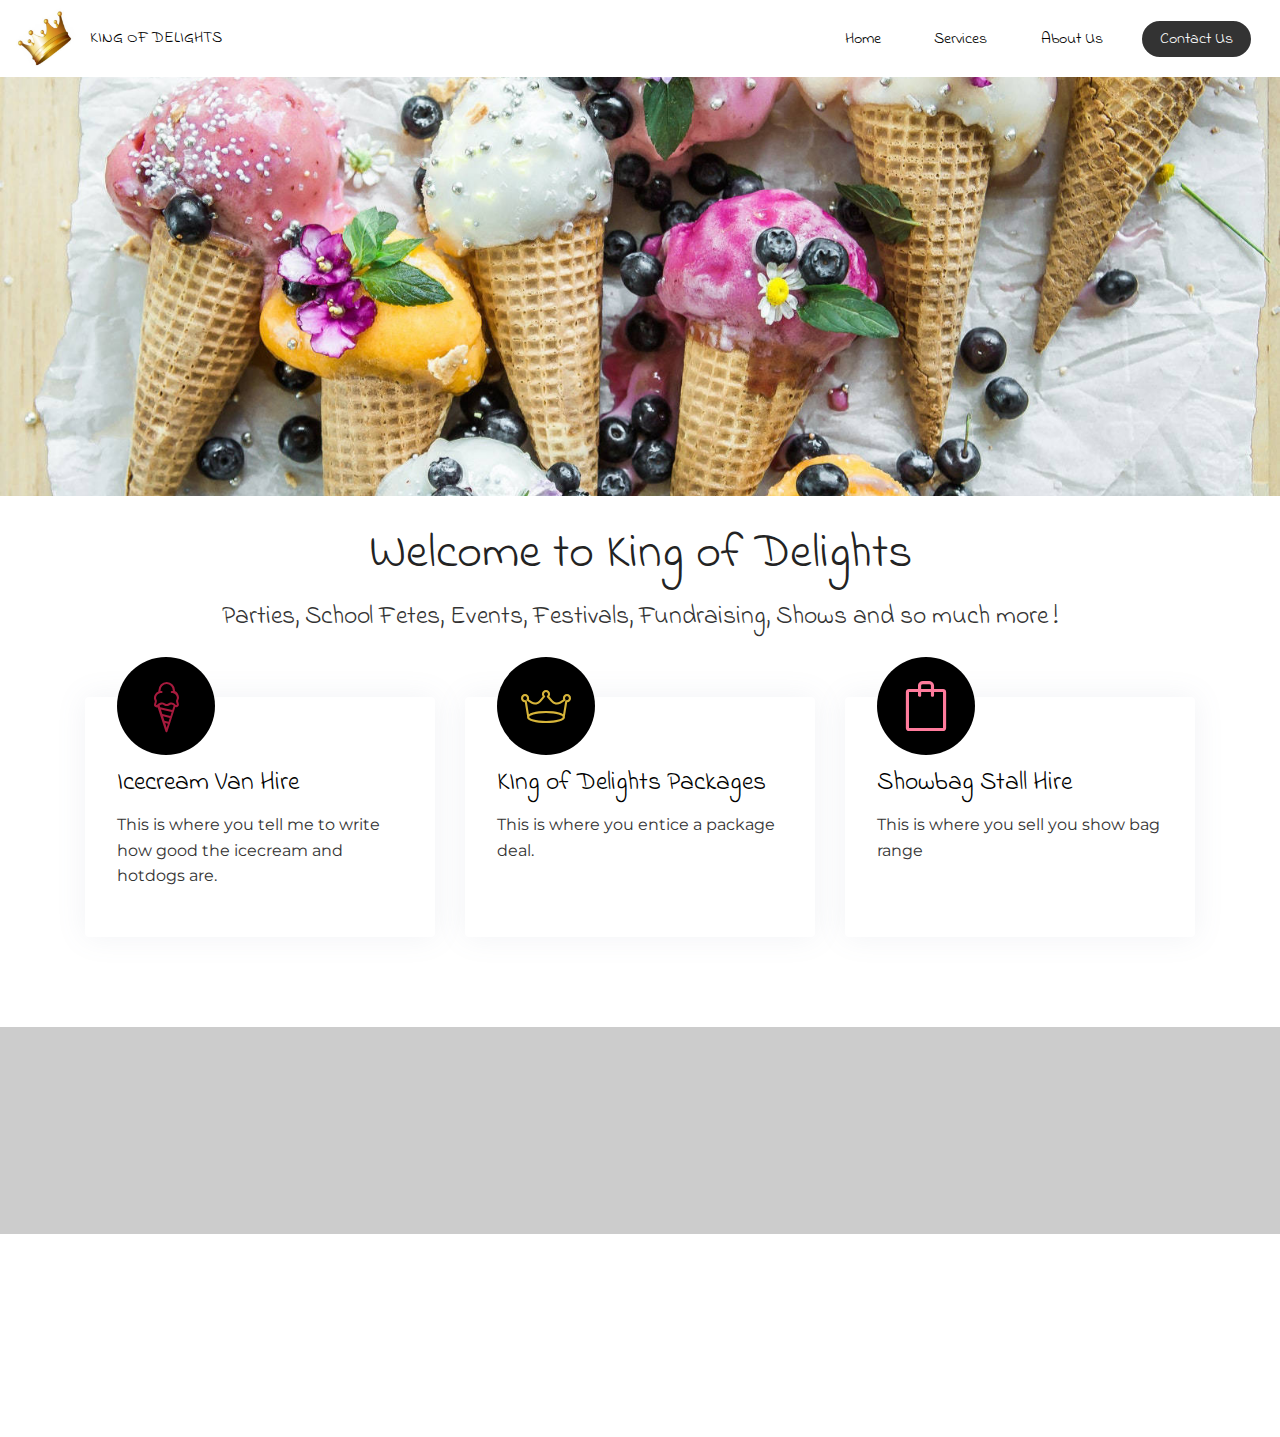
==== commit 0cb388d2: "create github pages" ====
--- a/index.html
+++ b/index.html
@@ -6,7 +6,7 @@
   <meta http-equiv="X-UA-Compatible" content="IE=edge">
   <meta name="generator" content="Mobirise v4.7.7, mobirise.com">
   <meta name="viewport" content="width=device-width, initial-scale=1, minimum-scale=1">
-  <link rel="shortcut icon" href="assets/images/golden-crown-312687-122x73.jpg" type="image/x-icon">
+  <link rel="shortcut icon" href="assets/images/golden-crown300x300-204x204.jpg" type="image/x-icon">
   <meta name="description" content="">
   <title>King of Delights</title>
   <link rel="stylesheet" href="assets/simple-line-icons/simple-line-icons.css">
@@ -39,7 +39,7 @@
         <div class="navbar-brand">
             <span class="navbar-logo">
                 
-                    <img src="assets/images/golden-crown-312687-122x73.jpg" alt="Mobirise" title="" style="height: 3.8rem;">
+                    <img src="assets/images/golden-crown300x300-204x204.jpg" alt="Mobirise" title="" style="height: 3.8rem;">
                 
             </span>
             <span class="navbar-caption-wrap"><a class="navbar-caption text-black display-4" href="index.html">KING OF DELIGHTS</a></span>
@@ -141,7 +141,7 @@
 	</div>
 </section>
 
-<section class="mbr-instagram-feed" data-rows="1" data-per-row-slider="" data-spacing="5" data-full-width="true" data-token="8001738881.727bfe1.2ab32727e6de44399393bf273c3ad419" data-per-row-grid="6" id="instagram-feed-block-6" data-rv-view="8" style="background-color: rgb(0, 0, 0); padding-top: 40px; padding-bottom: 40px;">
+<section class="mbr-instagram-feed" data-rows="1" data-per-row-slider="" data-spacing="5" data-full-width="true" data-token="8001738881.727bfe1.2ab32727e6de44399393bf273c3ad419" data-per-row-grid="8" id="instagram-feed-block-6" data-rv-view="8" style="background-color: rgb(0, 0, 0); padding-top: 40px; padding-bottom: 40px;">
     
     <div class="container container_toggle">
         <div class="row">
@@ -167,7 +167,7 @@
             <div class="col-12 col-md-3">
                 <div class="media-wrap">
                     <a href="index.html">
-                        <img src="assets/images/golden-crown-312687-332x199.jpg" alt="" title="">
+                        <img src="assets/images/golden-crown300x300-212x212.jpg" alt="" title="">
                     </a>
                 </div>
             </div>
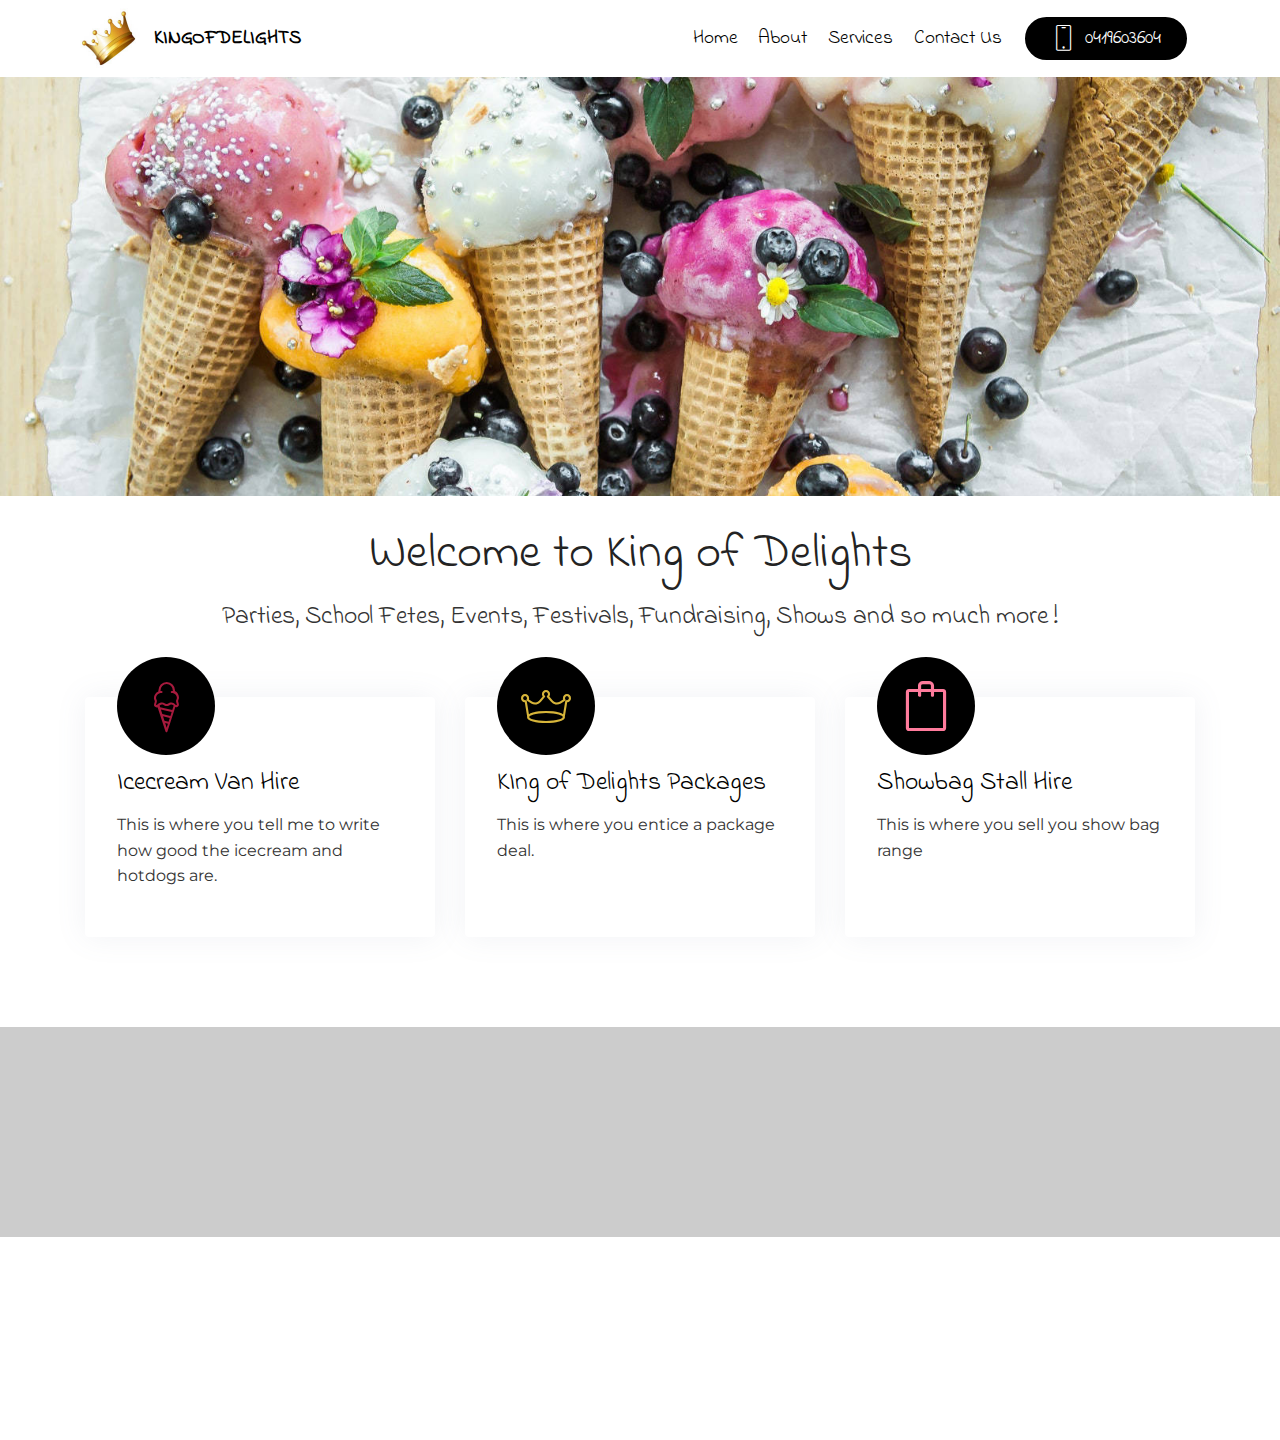
==== commit 7a036b98: "create github pages" ====
--- a/index.html
+++ b/index.html
@@ -6,21 +6,21 @@
   <meta http-equiv="X-UA-Compatible" content="IE=edge">
   <meta name="generator" content="Mobirise v4.7.7, mobirise.com">
   <meta name="viewport" content="width=device-width, initial-scale=1, minimum-scale=1">
-  <link rel="shortcut icon" href="assets/images/golden-crown300x300-204x204.jpg" type="image/x-icon">
+  <link rel="shortcut icon" href="assets/images/golden-crown-128x120.png" type="image/x-icon">
   <meta name="description" content="">
   <title>King of Delights</title>
   <link rel="stylesheet" href="assets/simple-line-icons/simple-line-icons.css">
+  <link rel="stylesheet" href="assets/web/assets/mobirise-icons/mobirise-icons.css">
   <link rel="stylesheet" href="assets/icon54-v4/style.css">
   <link rel="stylesheet" href="assets/icon54/style.css">
-  <link rel="stylesheet" href="assets/web/assets/mobirise-icons/mobirise-icons.css">
   <link rel="stylesheet" href="assets/tether/tether.min.css">
   <link rel="stylesheet" href="assets/soundcloud-plugin/style.css">
   <link rel="stylesheet" href="assets/bootstrap/css/bootstrap.min.css">
   <link rel="stylesheet" href="assets/bootstrap/css/bootstrap-grid.min.css">
   <link rel="stylesheet" href="assets/bootstrap/css/bootstrap-reboot.min.css">
+  <link rel="stylesheet" href="assets/socicon/css/styles.css">
   <link rel="stylesheet" href="assets/animatecss/animate.min.css">
   <link rel="stylesheet" href="assets/dropdown/css/style.css">
-  <link rel="stylesheet" href="assets/socicon/css/styles.css">
   <link rel="stylesheet" href="assets/style.css">
   <link rel="stylesheet" href="assets/slick.css">
   <link rel="stylesheet" href="assets/theme/css/style.css">
@@ -30,21 +30,12 @@
   
 </head>
 <body>
-  <section class="menu cid-qUJbmyjS3k" once="menu" id="menu2-0">
-
-    
-    
-
-    <nav class="navbar navbar-dropdown navbar-fixed-top navbar-expand-lg">
-        <div class="navbar-brand">
-            <span class="navbar-logo">
-                
-                    <img src="assets/images/golden-crown300x300-204x204.jpg" alt="Mobirise" title="" style="height: 3.8rem;">
-                
-            </span>
-            <span class="navbar-caption-wrap"><a class="navbar-caption text-black display-4" href="index.html">KING OF DELIGHTS</a></span>
-        </div>
-        <button class="navbar-toggler" type="button" data-toggle="collapse" data-target="#navbarSupportedContent" aria-controls="navbarNavAltMarkup" aria-expanded="false" aria-label="Toggle navigation">
+  <section class="menu cid-qUZrcR7c59" once="menu" id="menu2-b">
+
+    
+
+    <nav class="navbar navbar-expand beta-menu navbar-dropdown align-items-center navbar-fixed-top navbar-toggleable-sm">
+        <button class="navbar-toggler navbar-toggler-right" type="button" data-toggle="collapse" data-target="#navbarSupportedContent" aria-controls="navbarSupportedContent" aria-expanded="false" aria-label="Toggle navigation">
             <div class="hamburger">
                 <span></span>
                 <span></span>
@@ -52,27 +43,31 @@
                 <span></span>
             </div>
         </button>
-      <div class="collapse navbar-collapse" id="navbarSupportedContent">
+        <div class="menu-logo">
+            <div class="navbar-brand">
+                <span class="navbar-logo">
+                    
+                        <img src="assets/images/golden-crown300x300-122x122.jpg" alt="King of Delights" title="" style="height: 3.8rem;">
+                    
+                </span>
+                <span class="navbar-caption-wrap"><a class="navbar-caption text-black display-4" href="index.html">
+                        KINGOFDELIGHTS        </a></span>
+            </div>
+        </div>
+        <div class="collapse navbar-collapse" id="navbarSupportedContent">
             <ul class="navbar-nav nav-dropdown" data-app-modern-menu="true"><li class="nav-item">
                     <a class="nav-link link text-black display-4" href="index.html">
-                        Home
-                    </a>
-                </li>
-                <li class="nav-item">
-                    <a class="nav-link link text-black display-4" href="index.html">
+                        Home                  </a>
+                </li><li class="nav-item">
+                    <a class="nav-link link text-black display-4" href="https://mobirise.com">
+                        About</a>
+                </li><li class="nav-item"><a class="nav-link link text-black display-4" href="https://mobirise.com">
                         Services
-                    </a>
-                </li>
-                <li class="nav-item">
-                    <a class="nav-link link text-black display-4" href="index.html">
-                        About Us
-                    </a>
-                </li></ul>
-            
-            <div class="navbar-buttons mbr-section-btn"><a class="btn btn-sm btn-black display-4" href="index.html">
-                    Contact Us
-                </a></div>
-      </div>
+                    </a></li><li class="nav-item"><a class="nav-link link text-black display-4" href="https://mobirise.com">Contact Us</a></li></ul>
+            <div class="navbar-buttons mbr-section-btn"><a class="btn btn-sm btn-primary display-4" href="tel:+1-234-567-8901">
+                    <span class="btn-icon mbri-mobile mbr-iconfont mbr-iconfont-btn">
+                    </span>0419603604</a></div>
+        </div>
     </nav>
 </section>
 
@@ -141,7 +136,7 @@
 	</div>
 </section>
 
-<section class="mbr-instagram-feed" data-rows="1" data-per-row-slider="" data-spacing="5" data-full-width="true" data-token="8001738881.727bfe1.2ab32727e6de44399393bf273c3ad419" data-per-row-grid="8" id="instagram-feed-block-6" data-rv-view="8" style="background-color: rgb(0, 0, 0); padding-top: 40px; padding-bottom: 40px;">
+<section class="mbr-instagram-feed" data-rows="1" data-per-row-slider="" data-spacing="5" data-full-width="true" data-token="8001738881.727bfe1.2ab32727e6de44399393bf273c3ad419" data-per-row-grid="7" id="instagram-feed-block-6" data-rv-view="21" style="background-color: rgb(0, 0, 0); padding-top: 40px; padding-bottom: 40px;">
     
     <div class="container container_toggle">
         <div class="row">
@@ -171,17 +166,17 @@
                     </a>
                 </div>
             </div>
-            <div class="col-12 col-md-3 mbr-fonts-style display-4">
+            <div class="col-12 col-md-3 mbr-fonts-style display-7">
                 <h5 class="pb-3"><font color="#444444"><strong>Where you can Find Us</strong></font></h5>
                 <p class="mbr-text">See our next Events</p>
             </div>
-            <div class="col-12 col-md-3 mbr-fonts-style display-4">
+            <div class="col-12 col-md-3 mbr-fonts-style display-7">
                 <h5 class="pb-3"><strong>
                     Contacts</strong></h5>
                 <p class="mbr-text">
                     Email: <a href="mailto:info@auspacific.com" class="text-black">info@k</a>ingofdelights.com.au                    <br>Phone: &nbsp; 0419 603 604<strong><br></strong></p>
             </div>
-            <div class="col-12 col-md-3 mbr-fonts-style display-4">
+            <div class="col-12 col-md-3 mbr-fonts-style display-7">
                 <h5 class="pb-3"><strong>More Information</strong></h5>
                 <p class="mbr-text">Get a Quotation<br>Make a Booking</p>
             </div>
@@ -226,9 +221,9 @@
   <script src="assets/tether/tether.min.js"></script>
   <script src="assets/bootstrap/js/bootstrap.min.js"></script>
   <script src="assets/viewportchecker/jquery.viewportchecker.js"></script>
-  <script src="assets/dropdown/js/script.min.js"></script>
   <script src="assets/parallax/jarallax.min.js"></script>
   <script src="assets/smoothscroll/smooth-scroll.js"></script>
+  <script src="assets/dropdown/js/script.min.js"></script>
   <script src="assets/touch-swipe/jquery.touch-swipe.min.js"></script>
   <script src="assets/index.js"></script>
   <script src="assets/slick.min.js"></script>
--- a/assets/mobirise/css/mbr-additional.css
+++ b/assets/mobirise/css/mbr-additional.css
@@ -37,10 +37,10 @@
 }
 .display-4 {
   font-family: 'Indie Flower', handwriting;
-  font-size: 1rem;
+  font-size: 1.2rem;
 }
 .display-4 > .mbr-iconfont {
-  font-size: 1.6rem;
+  font-size: 1.92rem;
 }
 .display-5 {
   font-family: 'Indie Flower', handwriting;
@@ -73,9 +73,9 @@
     line-height: calc( 1.4 * (1.28rem + (1.8 - 1.28) * ((100vw - 20rem) / (48 - 20))));
   }
   .display-4 {
-    font-size: 0.8rem;
-    font-size: calc( 1rem + (1 - 1) * ((100vw - 20rem) / (48 - 20)));
-    line-height: calc( 1.4 * (1rem + (1 - 1) * ((100vw - 20rem) / (48 - 20))));
+    font-size: 0.96rem;
+    font-size: calc( 1.07rem + (1.2 - 1.07) * ((100vw - 20rem) / (48 - 20)));
+    line-height: calc( 1.4 * (1.07rem + (1.2 - 1.07) * ((100vw - 20rem) / (48 - 20))));
   }
   .display-5 {
     font-size: 1.28rem;
@@ -885,329 +885,386 @@
 .dropup .dropdown-toggle::after {
   display: none;
 }
-.cid-qUJbmyjS3k .dropdown-item:before {
-  font-family: MobiriseIcons !important;
-  content: '\e966';
-  display: inline-block;
-  width: 16px;
-  position: absolute;
-  right: 1rem;
-  top: 30%;
-  line-height: 1;
-  font-size: inherit;
-  vertical-align: middle;
-  text-align: center;
-  transform: scale(0, 1);
-  -webkit-transition: all 0.25s ease-in-out;
-  -moz-transition: all 0.25s ease-in-out;
-  transition: all 0.25s ease-in-out;
-}
-.cid-qUJbmyjS3k .nav-item,
-.cid-qUJbmyjS3k .nav-link,
-.cid-qUJbmyjS3k .navbar-caption {
-  font-weight: normal;
-}
-.cid-qUJbmyjS3k .nav-item:focus,
-.cid-qUJbmyjS3k .nav-link:focus {
-  outline: none;
-}
-@media (min-width: 992px) {
-  .cid-qUJbmyjS3k .dropdown-item:hover:before {
-    transform: scale(1, 1);
-  }
-}
-.cid-qUJbmyjS3k .dropdown .dropdown-menu .dropdown-item {
+.cid-qUZrcR7c59 .navbar {
+  background: #ffffff;
+  transition: none;
+  min-height: 77px;
+  padding: .5rem 0;
+}
+.cid-qUZrcR7c59 .navbar-dropdown.bg-color.transparent.opened {
+  background: #ffffff;
+}
+.cid-qUZrcR7c59 a {
+  font-style: normal;
+}
+.cid-qUZrcR7c59 .nav-item span {
+  padding-right: 0.4em;
+  line-height: 0.5em;
+  vertical-align: text-bottom;
+  position: relative;
+  text-decoration: none;
+}
+.cid-qUZrcR7c59 .nav-item a {
   display: flex;
   align-items: center;
+  justify-content: center;
+  padding: 0.7rem 0 !important;
+  margin: 0rem .65rem !important;
+}
+.cid-qUZrcR7c59 .nav-item:focus,
+.cid-qUZrcR7c59 .nav-link:focus {
+  outline: none;
+}
+.cid-qUZrcR7c59 .btn {
+  padding: 0.4rem 1.5rem;
+  display: inline-flex;
+  align-items: center;
+}
+.cid-qUZrcR7c59 .btn .mbr-iconfont {
+  font-size: 1.6rem;
+}
+.cid-qUZrcR7c59 .menu-logo {
+  margin-right: auto;
+}
+.cid-qUZrcR7c59 .menu-logo .navbar-brand {
+  display: flex;
+  margin-left: 5rem;
+  padding: 0;
+  transition: padding .2s;
+  min-height: 3.8rem;
+  align-items: center;
+}
+.cid-qUZrcR7c59 .menu-logo .navbar-brand .navbar-caption-wrap {
+  display: flex;
+  -webkit-align-items: center;
+  align-items: center;
+  word-break: break-word;
+  min-width: 7rem;
+  margin: .3rem 0;
+}
+.cid-qUZrcR7c59 .menu-logo .navbar-brand .navbar-caption-wrap .navbar-caption {
+  line-height: 1.2rem !important;
+  padding-right: 2rem;
+}
+.cid-qUZrcR7c59 .menu-logo .navbar-brand .navbar-logo {
+  font-size: 4rem;
+  transition: font-size 0.25s;
+}
+.cid-qUZrcR7c59 .menu-logo .navbar-brand .navbar-logo img {
+  display: flex;
+}
+.cid-qUZrcR7c59 .menu-logo .navbar-brand .navbar-logo .mbr-iconfont {
+  transition: font-size 0.25s;
+}
+.cid-qUZrcR7c59 .navbar-toggleable-sm .navbar-collapse {
+  justify-content: flex-end;
+  -webkit-justify-content: flex-end;
+  padding-right: 5rem;
   width: auto;
-  -webkit-transition: all 0.25s ease-in-out;
-  -moz-transition: all 0.25s ease-in-out;
-  transition: all 0.25s ease-in-out;
-}
-.cid-qUJbmyjS3k .dropdown .dropdown-menu .dropdown-item::after {
-  right: 1rem;
-}
-.cid-qUJbmyjS3k .dropdown .dropdown-menu .dropdown-item:hover .mbr-iconfont:before {
-  transform: scale(0, 1);
-}
-.cid-qUJbmyjS3k .dropdown .dropdown-menu .dropdown-item.dropdown-toggle:before {
+}
+.cid-qUZrcR7c59 .navbar-toggleable-sm .navbar-collapse .navbar-nav {
+  flex-wrap: wrap;
+  -webkit-flex-wrap: wrap;
+  padding-left: 0;
+}
+.cid-qUZrcR7c59 .navbar-toggleable-sm .navbar-collapse .navbar-nav .nav-item {
+  -webkit-align-self: center;
+  align-self: center;
+}
+.cid-qUZrcR7c59 .navbar-toggleable-sm .navbar-collapse .navbar-buttons {
+  padding-left: 0;
+  padding-bottom: 0;
+}
+.cid-qUZrcR7c59 .dropdown .dropdown-menu {
+  background: #ffffff;
   display: none;
-}
-.cid-qUJbmyjS3k .dropdown .dropdown-menu .dropdown-item .mbr-iconfont {
-  margin-left: -1.8rem;
-  padding-right: 1rem;
-  font-size: inherit;
-}
-.cid-qUJbmyjS3k .dropdown .dropdown-menu .dropdown-item .mbr-iconfont:before {
-  display: inline-block;
-  transform: scale(1, 1);
-  -webkit-transition: all 0.25s ease-in-out;
-  -moz-transition: all 0.25s ease-in-out;
-  transition: all 0.25s ease-in-out;
-}
-.cid-qUJbmyjS3k .collapsed .dropdown-menu .dropdown-item:before {
-  display: none;
-}
-.cid-qUJbmyjS3k .collapsed .dropdown .dropdown-menu .dropdown-item {
-  padding: 0.235em 1.5em 0.235em 1.5em !important;
-  transition: none;
-  margin: 0 !important;
-}
-.cid-qUJbmyjS3k .navbar {
-  min-height: 77px;
-  transition: all .3s;
-  background: #ffffff;
-}
-.cid-qUJbmyjS3k .navbar.opened {
-  transition: all .3s;
-  background: #ffffff !important;
-}
-.cid-qUJbmyjS3k .navbar .dropdown-item {
-  padding: .235rem 2.5rem .235rem 1.5rem;
-}
-.cid-qUJbmyjS3k .navbar .navbar-collapse {
-  justify-content: flex-end;
-  z-index: 1;
-}
-.cid-qUJbmyjS3k .navbar.collapsed .nav-item .nav-link::before {
-  display: none;
-}
-.cid-qUJbmyjS3k .navbar.collapsed.opened .dropdown-menu {
-  top: 0;
-}
-.cid-qUJbmyjS3k .navbar.collapsed .dropdown-menu {
-  background: transparent !important;
-}
-.cid-qUJbmyjS3k .navbar.collapsed .dropdown-menu .dropdown-submenu {
-  left: 0 !important;
-}
-.cid-qUJbmyjS3k .navbar.collapsed .dropdown-menu .dropdown-item:after {
-  right: auto;
-}
-.cid-qUJbmyjS3k .navbar.collapsed .dropdown-menu .dropdown-toggle[data-toggle="dropdown-submenu"]:after {
-  margin-left: .25rem;
-  border-top: 0.35em solid;
-  border-right: 0.35em solid transparent;
-  border-left: 0.35em solid transparent;
-  border-bottom: 0;
-  top: 55%;
-}
-.cid-qUJbmyjS3k .navbar.collapsed ul.navbar-nav li {
-  margin: auto;
-}
-.cid-qUJbmyjS3k .navbar.collapsed .dropdown-menu .dropdown-item {
-  padding: .25rem 1.5rem;
-  text-align: center;
-  justify-content: center;
-}
-.cid-qUJbmyjS3k .navbar.collapsed .icons-menu {
-  padding-left: 0;
-  padding-top: .5rem;
-  padding-bottom: .5rem;
-}
-@media (max-width: 991px) {
-  .cid-qUJbmyjS3k .navbar .nav-item .nav-link::before {
-    display: none;
-  }
-  .cid-qUJbmyjS3k .navbar.opened .dropdown-menu {
-    top: 0;
-  }
-  .cid-qUJbmyjS3k .navbar .dropdown-menu {
-    background: transparent !important;
-  }
-  .cid-qUJbmyjS3k .navbar .dropdown-menu .dropdown-submenu {
-    left: 0 !important;
-  }
-  .cid-qUJbmyjS3k .navbar .dropdown-menu .dropdown-item:after {
-    right: auto;
-  }
-  .cid-qUJbmyjS3k .navbar .dropdown-menu .dropdown-toggle[data-toggle="dropdown-submenu"]:after {
-    margin-left: .25rem;
-    border-top: 0.35em solid;
-    border-right: 0.35em solid transparent;
-    border-left: 0.35em solid transparent;
-    border-bottom: 0;
-    top: 55%;
-  }
-  .cid-qUJbmyjS3k .navbar .navbar-logo img {
-    height: 3.8rem !important;
-  }
-  .cid-qUJbmyjS3k .navbar ul.navbar-nav li {
-    margin: auto;
-  }
-  .cid-qUJbmyjS3k .navbar .dropdown-menu .dropdown-item {
-    padding: .25rem 1.5rem !important;
-    text-align: center;
-    justify-content: center;
-  }
-  .cid-qUJbmyjS3k .navbar .navbar-brand {
-    flex-shrink: initial;
-    flex-basis: auto;
-    word-break: break-word;
-  }
-  .cid-qUJbmyjS3k .navbar .navbar-toggler {
-    flex-basis: auto;
-  }
-  .cid-qUJbmyjS3k .navbar .icons-menu {
-    padding-left: 0;
-    padding-top: .5rem;
-    padding-bottom: .5rem;
-  }
-}
-.cid-qUJbmyjS3k .navbar.navbar-short {
-  background: #ffffff !important;
+  position: absolute;
+  min-width: 5rem;
+  padding-top: 1.4rem;
+  padding-bottom: 1.4rem;
+  text-align: left;
+}
+.cid-qUZrcR7c59 .dropdown .dropdown-menu .dropdown-item {
+  width: auto;
+  padding: 0.235em 1.5385em 0.235em 1.5385em !important;
+}
+.cid-qUZrcR7c59 .dropdown .dropdown-menu .dropdown-item::after {
+  right: 0.5rem;
+}
+.cid-qUZrcR7c59 .dropdown .dropdown-menu .dropdown-submenu {
+  margin: 0;
+}
+.cid-qUZrcR7c59 .dropdown.open > .dropdown-menu {
+  display: block;
+}
+.cid-qUZrcR7c59 .navbar-toggleable-sm.opened:after {
+  position: absolute;
+  width: 100vw;
+  height: 100vh;
+  content: '';
+  background-color: rgba(0, 0, 0, 0.1);
+  left: 0;
+  bottom: 0;
+  transform: translateY(100%);
+  -webkit-transform: translateY(100%);
+  z-index: 1000;
+}
+.cid-qUZrcR7c59 .navbar.navbar-short {
   min-height: 60px;
-}
-.cid-qUJbmyjS3k .navbar.navbar-short .navbar-logo img {
+  transition: all .2s;
+}
+.cid-qUZrcR7c59 .navbar.navbar-short .navbar-toggler-right {
+  top: 20px;
+}
+.cid-qUZrcR7c59 .navbar.navbar-short .navbar-logo a {
+  font-size: 2.5rem !important;
+  line-height: 2.5rem;
+  transition: font-size 0.25s;
+}
+.cid-qUZrcR7c59 .navbar.navbar-short .navbar-logo a .mbr-iconfont {
+  font-size: 2.5rem !important;
+}
+.cid-qUZrcR7c59 .navbar.navbar-short .navbar-logo a img {
   height: 3rem !important;
 }
-.cid-qUJbmyjS3k .navbar.navbar-short .navbar-brand {
-  padding: 0;
-}
-.cid-qUJbmyjS3k .navbar-brand {
-  flex-shrink: 0;
-  align-items: center;
-  margin-right: 0;
-  padding: 0;
-  transition: all .3s;
-  word-break: break-word;
-  z-index: 1;
-}
-.cid-qUJbmyjS3k .navbar-brand .navbar-caption {
-  line-height: inherit !important;
-}
-.cid-qUJbmyjS3k .navbar-brand .navbar-logo a {
-  outline: none;
-}
-.cid-qUJbmyjS3k .dropdown-item.active,
-.cid-qUJbmyjS3k .dropdown-item:active {
-  background-color: transparent;
-}
-.cid-qUJbmyjS3k .navbar-expand-lg .navbar-nav .nav-link {
-  padding: 0;
-}
-.cid-qUJbmyjS3k .nav-dropdown .link.dropdown-toggle {
-  margin-right: 1.667em;
-}
-.cid-qUJbmyjS3k .nav-dropdown .link.dropdown-toggle[aria-expanded="true"] {
-  margin-right: 0;
-  padding: 0.667em 1.667em;
-}
-.cid-qUJbmyjS3k .navbar.navbar-expand-lg .dropdown .dropdown-menu {
-  background: #ffffff;
-}
-.cid-qUJbmyjS3k .navbar.navbar-expand-lg .dropdown .dropdown-menu .dropdown-submenu {
-  margin: 0;
-  left: 100%;
-}
-.cid-qUJbmyjS3k .navbar .dropdown.open > .dropdown-menu {
-  display: block;
-}
-.cid-qUJbmyjS3k ul.navbar-nav {
-  flex-wrap: wrap;
-}
-.cid-qUJbmyjS3k .navbar-buttons {
-  text-align: center;
-}
-.cid-qUJbmyjS3k button.navbar-toggler {
-  outline: none;
+.cid-qUZrcR7c59 .navbar.navbar-short .navbar-brand {
+  min-height: 3rem;
+}
+.cid-qUZrcR7c59 button.navbar-toggler {
   width: 31px;
-  height: 20px;
+  height: 18px;
   cursor: pointer;
   transition: all .2s;
-  position: relative;
-  align-self: center;
-}
-.cid-qUJbmyjS3k button.navbar-toggler .hamburger span {
+  top: 1.5rem;
+  right: 1rem;
+}
+.cid-qUZrcR7c59 button.navbar-toggler:focus {
+  outline: none;
+}
+.cid-qUZrcR7c59 button.navbar-toggler .hamburger span {
   position: absolute;
   right: 0;
   width: 30px;
   height: 2px;
   border-right: 5px;
-  background-color: #000000;
-}
-.cid-qUJbmyjS3k button.navbar-toggler .hamburger span:nth-child(1) {
+  background-color: #333333;
+}
+.cid-qUZrcR7c59 button.navbar-toggler .hamburger span:nth-child(1) {
   top: 0;
   transition: all .2s;
 }
-.cid-qUJbmyjS3k button.navbar-toggler .hamburger span:nth-child(2) {
+.cid-qUZrcR7c59 button.navbar-toggler .hamburger span:nth-child(2) {
   top: 8px;
   transition: all .15s;
 }
-.cid-qUJbmyjS3k button.navbar-toggler .hamburger span:nth-child(3) {
+.cid-qUZrcR7c59 button.navbar-toggler .hamburger span:nth-child(3) {
   top: 8px;
   transition: all .15s;
 }
-.cid-qUJbmyjS3k button.navbar-toggler .hamburger span:nth-child(4) {
+.cid-qUZrcR7c59 button.navbar-toggler .hamburger span:nth-child(4) {
   top: 16px;
   transition: all .2s;
 }
-.cid-qUJbmyjS3k nav.opened .hamburger span:nth-child(1) {
+.cid-qUZrcR7c59 nav.opened .hamburger span:nth-child(1) {
   top: 8px;
   width: 0;
   opacity: 0;
   right: 50%;
   transition: all .2s;
 }
-.cid-qUJbmyjS3k nav.opened .hamburger span:nth-child(2) {
+.cid-qUZrcR7c59 nav.opened .hamburger span:nth-child(2) {
   -webkit-transform: rotate(45deg);
   transform: rotate(45deg);
   transition: all .25s;
 }
-.cid-qUJbmyjS3k nav.opened .hamburger span:nth-child(3) {
+.cid-qUZrcR7c59 nav.opened .hamburger span:nth-child(3) {
   -webkit-transform: rotate(-45deg);
   transform: rotate(-45deg);
   transition: all .25s;
 }
-.cid-qUJbmyjS3k nav.opened .hamburger span:nth-child(4) {
+.cid-qUZrcR7c59 nav.opened .hamburger span:nth-child(4) {
   top: 8px;
   width: 0;
   opacity: 0;
   right: 50%;
   transition: all .2s;
 }
-.cid-qUJbmyjS3k .navbar-dropdown {
-  padding: .5rem 1rem;
-  position: fixed;
-}
-.cid-qUJbmyjS3k a.nav-link {
-  justify-content: center;
+.cid-qUZrcR7c59 .collapsed.navbar-expand {
+  flex-direction: column;
+}
+.cid-qUZrcR7c59 .collapsed .btn {
   display: flex;
-  align-items: center;
-}
-.cid-qUJbmyjS3k .mbr-iconfont {
-  font-size: 1rem;
-  color: #ffffff;
-  display: inline-flex;
-}
-.cid-qUJbmyjS3k .mbr-iconfont:before {
-  padding: .5rem;
-  border: 2px solid;
-  border-radius: 100px;
-}
-.cid-qUJbmyjS3k .soc-item {
-  margin: .5rem .3rem;
-}
-.cid-qUJbmyjS3k .icons-menu {
-  flex-wrap: wrap;
-  display: flex;
-  justify-content: center;
-  padding-left: 1rem;
+}
+.cid-qUZrcR7c59 .collapsed .navbar-collapse {
+  display: none !important;
+  padding-right: 0 !important;
+}
+.cid-qUZrcR7c59 .collapsed .navbar-collapse.collapsing,
+.cid-qUZrcR7c59 .collapsed .navbar-collapse.show {
+  display: block !important;
+}
+.cid-qUZrcR7c59 .collapsed .navbar-collapse.collapsing .navbar-nav,
+.cid-qUZrcR7c59 .collapsed .navbar-collapse.show .navbar-nav {
+  display: block;
   text-align: center;
-  align-items: center;
-}
-@media screen and (-ms-high-contrast: active), (-ms-high-contrast: none) {
-  .cid-qUJbmyjS3k .navbar {
-    height: 77px;
-  }
-  .cid-qUJbmyjS3k .navbar.opened {
+}
+.cid-qUZrcR7c59 .collapsed .navbar-collapse.collapsing .navbar-nav .nav-item,
+.cid-qUZrcR7c59 .collapsed .navbar-collapse.show .navbar-nav .nav-item {
+  clear: both;
+}
+.cid-qUZrcR7c59 .collapsed .navbar-collapse.collapsing .navbar-buttons,
+.cid-qUZrcR7c59 .collapsed .navbar-collapse.show .navbar-buttons {
+  text-align: center;
+}
+.cid-qUZrcR7c59 .collapsed .navbar-collapse.collapsing .navbar-buttons:last-child,
+.cid-qUZrcR7c59 .collapsed .navbar-collapse.show .navbar-buttons:last-child {
+  margin-bottom: 1rem;
+}
+.cid-qUZrcR7c59 .collapsed button.navbar-toggler {
+  display: block;
+}
+.cid-qUZrcR7c59 .collapsed .navbar-brand {
+  margin-left: 1rem !important;
+}
+.cid-qUZrcR7c59 .collapsed .navbar-toggleable-sm {
+  flex-direction: column;
+  -webkit-flex-direction: column;
+}
+.cid-qUZrcR7c59 .collapsed .dropdown .dropdown-menu {
+  width: 100%;
+  text-align: center;
+  position: relative;
+  opacity: 0;
+  display: block;
+  height: 0;
+  visibility: hidden;
+  padding: 0;
+  transition-duration: .5s;
+  transition-property: opacity,padding,height;
+}
+.cid-qUZrcR7c59 .collapsed .dropdown.open > .dropdown-menu {
+  position: relative;
+  opacity: 1;
+  height: auto;
+  padding: 1.4rem 0;
+  visibility: visible;
+}
+.cid-qUZrcR7c59 .collapsed .dropdown .dropdown-submenu {
+  left: 0;
+  text-align: center;
+  width: 100%;
+}
+.cid-qUZrcR7c59 .collapsed .dropdown .dropdown-toggle[data-toggle="dropdown-submenu"]::after {
+  margin-top: 0;
+  position: inherit;
+  right: 0;
+  top: 50%;
+  display: inline-block;
+  width: 0;
+  height: 0;
+  margin-left: .3em;
+  vertical-align: middle;
+  content: "";
+  border-top: .30em solid;
+  border-right: .30em solid transparent;
+  border-left: .30em solid transparent;
+}
+@media (max-width: 991px) {
+  .cid-qUZrcR7c59.navbar-expand {
+    flex-direction: column;
+  }
+  .cid-qUZrcR7c59 img {
+    height: 3.8rem !important;
+  }
+  .cid-qUZrcR7c59 .btn {
+    display: flex;
+  }
+  .cid-qUZrcR7c59 button.navbar-toggler {
+    display: block;
+  }
+  .cid-qUZrcR7c59 .navbar-brand {
+    margin-left: 1rem !important;
+  }
+  .cid-qUZrcR7c59 .navbar-toggleable-sm {
+    flex-direction: column;
+    -webkit-flex-direction: column;
+  }
+  .cid-qUZrcR7c59 .navbar-collapse {
+    display: none !important;
+    padding-right: 0 !important;
+  }
+  .cid-qUZrcR7c59 .navbar-collapse.collapsing,
+  .cid-qUZrcR7c59 .navbar-collapse.show {
+    display: block !important;
+  }
+  .cid-qUZrcR7c59 .navbar-collapse.collapsing .navbar-nav,
+  .cid-qUZrcR7c59 .navbar-collapse.show .navbar-nav {
+    display: block;
+    text-align: center;
+  }
+  .cid-qUZrcR7c59 .navbar-collapse.collapsing .navbar-nav .nav-item,
+  .cid-qUZrcR7c59 .navbar-collapse.show .navbar-nav .nav-item {
+    clear: both;
+  }
+  .cid-qUZrcR7c59 .navbar-collapse.collapsing .navbar-buttons,
+  .cid-qUZrcR7c59 .navbar-collapse.show .navbar-buttons {
+    text-align: center;
+  }
+  .cid-qUZrcR7c59 .navbar-collapse.collapsing .navbar-buttons:last-child,
+  .cid-qUZrcR7c59 .navbar-collapse.show .navbar-buttons:last-child {
+    margin-bottom: 1rem;
+  }
+  .cid-qUZrcR7c59 .dropdown .dropdown-menu {
+    width: 100%;
+    text-align: center;
+    position: relative;
+    opacity: 0;
+    display: block;
+    height: 0;
+    visibility: hidden;
+    padding: 0;
+    transition-duration: .5s;
+    transition-property: opacity,padding,height;
+  }
+  .cid-qUZrcR7c59 .dropdown.open > .dropdown-menu {
+    position: relative;
+    opacity: 1;
     height: auto;
-  }
-  .cid-qUJbmyjS3k .nav-item .nav-link:hover::before {
-    width: 175%;
-    max-width: calc(100% + 2rem);
-    left: -1rem;
-  }
+    padding: 1.4rem 0;
+    visibility: visible;
+  }
+  .cid-qUZrcR7c59 .dropdown .dropdown-submenu {
+    left: 0;
+    text-align: center;
+    width: 100%;
+  }
+  .cid-qUZrcR7c59 .dropdown .dropdown-toggle[data-toggle="dropdown-submenu"]::after {
+    margin-top: 0;
+    position: inherit;
+    right: 0;
+    top: 50%;
+    display: inline-block;
+    width: 0;
+    height: 0;
+    margin-left: .3em;
+    vertical-align: middle;
+    content: "";
+    border-top: .30em solid;
+    border-right: .30em solid transparent;
+    border-left: .30em solid transparent;
+  }
+}
+@media (min-width: 767px) {
+  .cid-qUZrcR7c59 .menu-logo {
+    flex-shrink: 0;
+  }
+}
+.cid-qUZrcR7c59 .navbar-collapse {
+  flex-basis: auto;
+}
+.cid-qUZrcR7c59 .nav-link:hover,
+.cid-qUZrcR7c59 .dropdown-item:hover {
+  color: #ff4f7b !important;
 }
 .cid-qUJdj4R8GQ {
   padding-top: 360px;
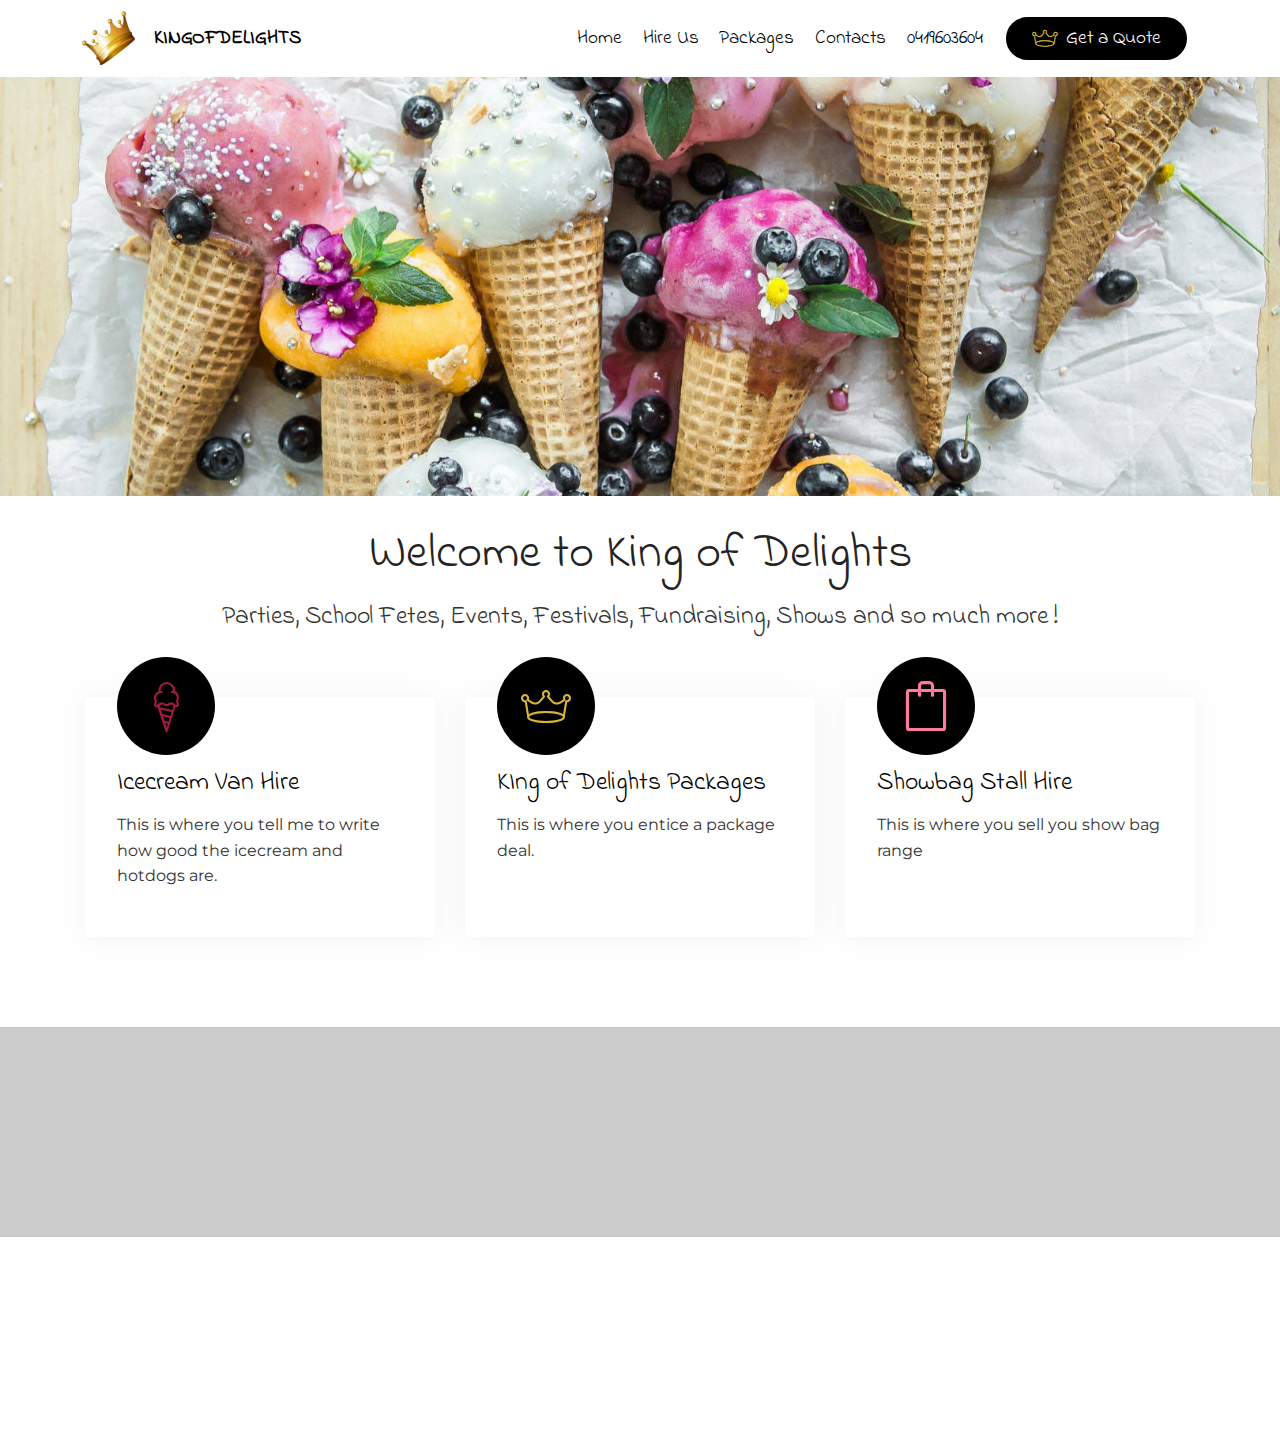
==== commit 9a0721e5: "create github pages" ====
--- a/index.html
+++ b/index.html
@@ -58,15 +58,13 @@
             <ul class="navbar-nav nav-dropdown" data-app-modern-menu="true"><li class="nav-item">
                     <a class="nav-link link text-black display-4" href="index.html">
                         Home                  </a>
-                </li><li class="nav-item">
-                    <a class="nav-link link text-black display-4" href="https://mobirise.com">
-                        About</a>
-                </li><li class="nav-item"><a class="nav-link link text-black display-4" href="https://mobirise.com">
-                        Services
-                    </a></li><li class="nav-item"><a class="nav-link link text-black display-4" href="https://mobirise.com">Contact Us</a></li></ul>
-            <div class="navbar-buttons mbr-section-btn"><a class="btn btn-sm btn-primary display-4" href="tel:+1-234-567-8901">
-                    <span class="btn-icon mbri-mobile mbr-iconfont mbr-iconfont-btn">
-                    </span>0419603604</a></div>
+                </li><li class="nav-item"><a class="nav-link link text-black display-4" href="hireus.html">
+                        Hire Us</a></li><li class="nav-item">
+                    <a class="nav-link link text-black display-4" href="packages.html">
+                        Packages</a>
+                </li><li class="nav-item"><a class="nav-link link text-black display-4" href="index.html">Contacts</a></li><li class="nav-item"><a class="nav-link link text-black display-4" href="tel:0419603604">0419603604</a></li></ul>
+            <div class="navbar-buttons mbr-section-btn"><a class="btn btn-sm btn-primary display-4" href="index.html"><span class="icon54-v1-crown-1 mbr-iconfont mbr-iconfont-btn" style="color: rgb(215, 181, 58);"></span>
+                    Get a Quote</a></div>
         </div>
     </nav>
 </section>
@@ -136,7 +134,7 @@
 	</div>
 </section>
 
-<section class="mbr-instagram-feed" data-rows="1" data-per-row-slider="" data-spacing="5" data-full-width="true" data-token="8001738881.727bfe1.2ab32727e6de44399393bf273c3ad419" data-per-row-grid="7" id="instagram-feed-block-6" data-rv-view="21" style="background-color: rgb(0, 0, 0); padding-top: 40px; padding-bottom: 40px;">
+<section class="mbr-instagram-feed" data-rows="1" data-per-row-slider="" data-spacing="5" data-full-width="true" data-token="8001738881.727bfe1.2ab32727e6de44399393bf273c3ad419" data-per-row-grid="7" id="instagram-feed-block-6" data-rv-view="197" style="background-color: rgb(0, 0, 0); padding-top: 40px; padding-bottom: 40px;">
     
     <div class="container container_toggle">
         <div class="row">
--- a/assets/mobirise/css/mbr-additional.css
+++ b/assets/mobirise/css/mbr-additional.css
@@ -1411,3 +1411,1359 @@
 .cid-qUJVDiS31H B {
   color: #444444;
 }
+.cid-qV0c1nui58 .modal-body .close {
+  background: #1b1b1b;
+}
+.cid-qV0c1nui58 .modal-body .close span {
+  font-style: normal;
+}
+.cid-qV0c1nui58 .carousel-inner > .active,
+.cid-qV0c1nui58 .carousel-inner > .next,
+.cid-qV0c1nui58 .carousel-inner > .prev {
+  display: table;
+}
+.cid-qV0c1nui58 .carousel-control .icon-next,
+.cid-qV0c1nui58 .carousel-control .icon-prev {
+  margin-top: -18px;
+  font-size: 40px;
+  line-height: 27px;
+}
+.cid-qV0c1nui58 .carousel-control:hover {
+  background: #1b1b1b;
+  color: #fff;
+  opacity: 1;
+}
+@media (max-width: 767px) {
+  .cid-qV0c1nui58 .container .carousel-control {
+    margin-bottom: 0;
+  }
+}
+.cid-qV0c1nui58 .boxed-slider {
+  position: relative;
+  padding: 93px 0;
+}
+.cid-qV0c1nui58 .boxed-slider > div {
+  position: relative;
+}
+.cid-qV0c1nui58 .container img {
+  width: 100%;
+}
+.cid-qV0c1nui58 .container img + .row {
+  position: absolute;
+  top: 50%;
+  left: 0;
+  right: 0;
+  -webkit-transform: translateY(-50%);
+  -moz-transform: translateY(-50%);
+  transform: translateY(-50%);
+  z-index: 2;
+}
+.cid-qV0c1nui58 .mbr-section {
+  padding: 0;
+  background-attachment: scroll;
+}
+.cid-qV0c1nui58 .mbr-table-cell {
+  padding: 0;
+}
+.cid-qV0c1nui58 .container .carousel-indicators {
+  margin-bottom: 3px;
+}
+.cid-qV0c1nui58 .carousel-caption {
+  top: 50%;
+  right: 0;
+  bottom: auto;
+  left: 0;
+  display: flex;
+  align-items: center;
+  -webkit-transform: translateY(-50%);
+  transform: translateY(-50%);
+}
+.cid-qV0c1nui58 .mbr-overlay {
+  z-index: 1;
+}
+.cid-qV0c1nui58 .container-slide.container {
+  min-width: 100%;
+  min-height: 516px;
+  padding: 0;
+}
+.cid-qV0c1nui58 .carousel-item {
+  background-position: 50% 50%;
+  background-repeat: no-repeat;
+  background-size: cover;
+  -o-transition: -o-transform 0.6s ease-in-out;
+  -webkit-transition: -webkit-transform 0.6s ease-in-out;
+  transition: transform 0.6s ease-in-out, -webkit-transform 0.6s ease-in-out, -o-transform 0.6s ease-in-out;
+  -webkit-backface-visibility: hidden;
+  backface-visibility: hidden;
+  -webkit-perspective: 1000px;
+  perspective: 1000px;
+}
+@media (max-width: 576px) {
+  .cid-qV0c1nui58 .carousel-item .container {
+    width: 100%;
+  }
+}
+.cid-qV0c1nui58 .carousel-item-next.carousel-item-left,
+.cid-qV0c1nui58 .carousel-item-prev.carousel-item-right {
+  -webkit-transform: translate3d(0, 0, 0);
+  transform: translate3d(0, 0, 0);
+}
+.cid-qV0c1nui58 .active.carousel-item-right,
+.cid-qV0c1nui58 .carousel-item-next {
+  -webkit-transform: translate3d(100%, 0, 0);
+  transform: translate3d(100%, 0, 0);
+}
+.cid-qV0c1nui58 .active.carousel-item-left,
+.cid-qV0c1nui58 .carousel-item-prev {
+  -webkit-transform: translate3d(-100%, 0, 0);
+  transform: translate3d(-100%, 0, 0);
+}
+.cid-qV0c1nui58 .mbr-slider .carousel-control {
+  top: 50%;
+  width: 70px;
+  height: 70px;
+  margin-top: -1.5rem;
+  font-size: 35px;
+  background-color: rgba(0, 0, 0, 0.5);
+  border: 2px solid #fff;
+  border-radius: 50%;
+  transition: all .3s;
+}
+.cid-qV0c1nui58 .mbr-slider .carousel-control.carousel-control-prev {
+  left: 0;
+  margin-left: 2.5rem;
+}
+.cid-qV0c1nui58 .mbr-slider .carousel-control.carousel-control-next {
+  right: 0;
+  margin-right: 2.5rem;
+}
+.cid-qV0c1nui58 .mbr-slider .carousel-control .mbr-iconfont {
+  font-size: 2rem;
+}
+@media (max-width: 767px) {
+  .cid-qV0c1nui58 .mbr-slider .carousel-control {
+    top: auto;
+    bottom: 1rem;
+  }
+}
+.cid-qV0c1nui58 .mbr-slider .carousel-indicators {
+  position: absolute;
+  bottom: 0;
+  margin-bottom: 1.5rem !important;
+}
+.cid-qV0c1nui58 .mbr-slider .carousel-indicators li {
+  max-width: 20px;
+  width: 20px;
+  height: 20px;
+  max-height: 20px;
+  margin: 3px;
+  background-color: rgba(0, 0, 0, 0.5);
+  border: 2px solid #fff;
+  border-radius: 50%;
+  opacity: .5;
+  transition: all .3s;
+}
+.cid-qV0c1nui58 .mbr-slider .carousel-indicators li.active,
+.cid-qV0c1nui58 .mbr-slider .carousel-indicators li:hover {
+  opacity: .9;
+}
+.cid-qV0c1nui58 .mbr-slider .carousel-indicators li::after,
+.cid-qV0c1nui58 .mbr-slider .carousel-indicators li::before {
+  content: none;
+}
+.cid-qV0c1nui58 .mbr-slider .carousel-indicators.ie-fix {
+  left: 50%;
+  display: block;
+  width: 60%;
+  margin-left: -30%;
+  text-align: center;
+}
+@media (max-width: 576px) {
+  .cid-qV0c1nui58 .mbr-slider .carousel-indicators {
+    display: none !important;
+  }
+}
+.cid-qV0c1nui58 .mbr-slider > .container img {
+  width: 100%;
+}
+.cid-qV0c1nui58 .mbr-slider > .container img + .row {
+  position: absolute;
+  top: 50%;
+  right: 0;
+  left: 0;
+  z-index: 2;
+  -moz-transform: translateY(-50%);
+  -webkit-transform: translateY(-50%);
+  transform: translateY(-50%);
+}
+.cid-qV0c1nui58 .mbr-slider > .container .carousel-indicators {
+  margin-bottom: 3px;
+}
+@media (max-width: 576px) {
+  .cid-qV0c1nui58 .mbr-slider > .container .carousel-control {
+    margin-bottom: 0;
+  }
+}
+.cid-qV0c1nui58 .mbr-slider .mbr-section {
+  padding: 0;
+  background-attachment: scroll;
+}
+.cid-qV0c1nui58 .mbr-slider .mbr-table-cell {
+  padding: 0;
+}
+.cid-qV0c1nui58 .carousel-item .container.container-slide {
+  position: initial;
+  width: auto;
+  min-height: 0;
+}
+.cid-qV0c1nui58 .full-screen .slider-fullscreen-image {
+  min-height: 516px;
+  background-repeat: no-repeat;
+  background-position: 50% 50%;
+  background-size: cover;
+}
+.cid-qV0c1nui58 .full-screen .slider-fullscreen-image.active {
+  display: -o-flex;
+}
+.cid-qV0c1nui58 .full-screen .container {
+  width: auto;
+  padding-right: 0;
+  padding-left: 0;
+}
+.cid-qV0c1nui58 .full-screen .carousel-item .container.container-slide {
+  width: 100%;
+  min-height: 516px;
+  padding: 0;
+}
+.cid-qV0c1nui58 .full-screen .carousel-item .container.container-slide img {
+  display: none;
+}
+.cid-qV0c1nui58 .mbr-background-video-preview {
+  position: absolute;
+  top: 0;
+  right: 0;
+  bottom: 0;
+  left: 0;
+}
+.cid-qV0c1nui58 .mbr-overlay ~ .container-slide {
+  z-index: auto;
+}
+.cid-qV0bHITaOx .navbar {
+  background: #ffffff;
+  transition: none;
+  min-height: 77px;
+  padding: .5rem 0;
+}
+.cid-qV0bHITaOx .navbar-dropdown.bg-color.transparent.opened {
+  background: #ffffff;
+}
+.cid-qV0bHITaOx a {
+  font-style: normal;
+}
+.cid-qV0bHITaOx .nav-item span {
+  padding-right: 0.4em;
+  line-height: 0.5em;
+  vertical-align: text-bottom;
+  position: relative;
+  text-decoration: none;
+}
+.cid-qV0bHITaOx .nav-item a {
+  display: flex;
+  align-items: center;
+  justify-content: center;
+  padding: 0.7rem 0 !important;
+  margin: 0rem .65rem !important;
+}
+.cid-qV0bHITaOx .nav-item:focus,
+.cid-qV0bHITaOx .nav-link:focus {
+  outline: none;
+}
+.cid-qV0bHITaOx .btn {
+  padding: 0.4rem 1.5rem;
+  display: inline-flex;
+  align-items: center;
+}
+.cid-qV0bHITaOx .btn .mbr-iconfont {
+  font-size: 1.6rem;
+}
+.cid-qV0bHITaOx .menu-logo {
+  margin-right: auto;
+}
+.cid-qV0bHITaOx .menu-logo .navbar-brand {
+  display: flex;
+  margin-left: 5rem;
+  padding: 0;
+  transition: padding .2s;
+  min-height: 3.8rem;
+  align-items: center;
+}
+.cid-qV0bHITaOx .menu-logo .navbar-brand .navbar-caption-wrap {
+  display: flex;
+  -webkit-align-items: center;
+  align-items: center;
+  word-break: break-word;
+  min-width: 7rem;
+  margin: .3rem 0;
+}
+.cid-qV0bHITaOx .menu-logo .navbar-brand .navbar-caption-wrap .navbar-caption {
+  line-height: 1.2rem !important;
+  padding-right: 2rem;
+}
+.cid-qV0bHITaOx .menu-logo .navbar-brand .navbar-logo {
+  font-size: 4rem;
+  transition: font-size 0.25s;
+}
+.cid-qV0bHITaOx .menu-logo .navbar-brand .navbar-logo img {
+  display: flex;
+}
+.cid-qV0bHITaOx .menu-logo .navbar-brand .navbar-logo .mbr-iconfont {
+  transition: font-size 0.25s;
+}
+.cid-qV0bHITaOx .navbar-toggleable-sm .navbar-collapse {
+  justify-content: flex-end;
+  -webkit-justify-content: flex-end;
+  padding-right: 5rem;
+  width: auto;
+}
+.cid-qV0bHITaOx .navbar-toggleable-sm .navbar-collapse .navbar-nav {
+  flex-wrap: wrap;
+  -webkit-flex-wrap: wrap;
+  padding-left: 0;
+}
+.cid-qV0bHITaOx .navbar-toggleable-sm .navbar-collapse .navbar-nav .nav-item {
+  -webkit-align-self: center;
+  align-self: center;
+}
+.cid-qV0bHITaOx .navbar-toggleable-sm .navbar-collapse .navbar-buttons {
+  padding-left: 0;
+  padding-bottom: 0;
+}
+.cid-qV0bHITaOx .dropdown .dropdown-menu {
+  background: #ffffff;
+  display: none;
+  position: absolute;
+  min-width: 5rem;
+  padding-top: 1.4rem;
+  padding-bottom: 1.4rem;
+  text-align: left;
+}
+.cid-qV0bHITaOx .dropdown .dropdown-menu .dropdown-item {
+  width: auto;
+  padding: 0.235em 1.5385em 0.235em 1.5385em !important;
+}
+.cid-qV0bHITaOx .dropdown .dropdown-menu .dropdown-item::after {
+  right: 0.5rem;
+}
+.cid-qV0bHITaOx .dropdown .dropdown-menu .dropdown-submenu {
+  margin: 0;
+}
+.cid-qV0bHITaOx .dropdown.open > .dropdown-menu {
+  display: block;
+}
+.cid-qV0bHITaOx .navbar-toggleable-sm.opened:after {
+  position: absolute;
+  width: 100vw;
+  height: 100vh;
+  content: '';
+  background-color: rgba(0, 0, 0, 0.1);
+  left: 0;
+  bottom: 0;
+  transform: translateY(100%);
+  -webkit-transform: translateY(100%);
+  z-index: 1000;
+}
+.cid-qV0bHITaOx .navbar.navbar-short {
+  min-height: 60px;
+  transition: all .2s;
+}
+.cid-qV0bHITaOx .navbar.navbar-short .navbar-toggler-right {
+  top: 20px;
+}
+.cid-qV0bHITaOx .navbar.navbar-short .navbar-logo a {
+  font-size: 2.5rem !important;
+  line-height: 2.5rem;
+  transition: font-size 0.25s;
+}
+.cid-qV0bHITaOx .navbar.navbar-short .navbar-logo a .mbr-iconfont {
+  font-size: 2.5rem !important;
+}
+.cid-qV0bHITaOx .navbar.navbar-short .navbar-logo a img {
+  height: 3rem !important;
+}
+.cid-qV0bHITaOx .navbar.navbar-short .navbar-brand {
+  min-height: 3rem;
+}
+.cid-qV0bHITaOx button.navbar-toggler {
+  width: 31px;
+  height: 18px;
+  cursor: pointer;
+  transition: all .2s;
+  top: 1.5rem;
+  right: 1rem;
+}
+.cid-qV0bHITaOx button.navbar-toggler:focus {
+  outline: none;
+}
+.cid-qV0bHITaOx button.navbar-toggler .hamburger span {
+  position: absolute;
+  right: 0;
+  width: 30px;
+  height: 2px;
+  border-right: 5px;
+  background-color: #333333;
+}
+.cid-qV0bHITaOx button.navbar-toggler .hamburger span:nth-child(1) {
+  top: 0;
+  transition: all .2s;
+}
+.cid-qV0bHITaOx button.navbar-toggler .hamburger span:nth-child(2) {
+  top: 8px;
+  transition: all .15s;
+}
+.cid-qV0bHITaOx button.navbar-toggler .hamburger span:nth-child(3) {
+  top: 8px;
+  transition: all .15s;
+}
+.cid-qV0bHITaOx button.navbar-toggler .hamburger span:nth-child(4) {
+  top: 16px;
+  transition: all .2s;
+}
+.cid-qV0bHITaOx nav.opened .hamburger span:nth-child(1) {
+  top: 8px;
+  width: 0;
+  opacity: 0;
+  right: 50%;
+  transition: all .2s;
+}
+.cid-qV0bHITaOx nav.opened .hamburger span:nth-child(2) {
+  -webkit-transform: rotate(45deg);
+  transform: rotate(45deg);
+  transition: all .25s;
+}
+.cid-qV0bHITaOx nav.opened .hamburger span:nth-child(3) {
+  -webkit-transform: rotate(-45deg);
+  transform: rotate(-45deg);
+  transition: all .25s;
+}
+.cid-qV0bHITaOx nav.opened .hamburger span:nth-child(4) {
+  top: 8px;
+  width: 0;
+  opacity: 0;
+  right: 50%;
+  transition: all .2s;
+}
+.cid-qV0bHITaOx .collapsed.navbar-expand {
+  flex-direction: column;
+}
+.cid-qV0bHITaOx .collapsed .btn {
+  display: flex;
+}
+.cid-qV0bHITaOx .collapsed .navbar-collapse {
+  display: none !important;
+  padding-right: 0 !important;
+}
+.cid-qV0bHITaOx .collapsed .navbar-collapse.collapsing,
+.cid-qV0bHITaOx .collapsed .navbar-collapse.show {
+  display: block !important;
+}
+.cid-qV0bHITaOx .collapsed .navbar-collapse.collapsing .navbar-nav,
+.cid-qV0bHITaOx .collapsed .navbar-collapse.show .navbar-nav {
+  display: block;
+  text-align: center;
+}
+.cid-qV0bHITaOx .collapsed .navbar-collapse.collapsing .navbar-nav .nav-item,
+.cid-qV0bHITaOx .collapsed .navbar-collapse.show .navbar-nav .nav-item {
+  clear: both;
+}
+.cid-qV0bHITaOx .collapsed .navbar-collapse.collapsing .navbar-buttons,
+.cid-qV0bHITaOx .collapsed .navbar-collapse.show .navbar-buttons {
+  text-align: center;
+}
+.cid-qV0bHITaOx .collapsed .navbar-collapse.collapsing .navbar-buttons:last-child,
+.cid-qV0bHITaOx .collapsed .navbar-collapse.show .navbar-buttons:last-child {
+  margin-bottom: 1rem;
+}
+.cid-qV0bHITaOx .collapsed button.navbar-toggler {
+  display: block;
+}
+.cid-qV0bHITaOx .collapsed .navbar-brand {
+  margin-left: 1rem !important;
+}
+.cid-qV0bHITaOx .collapsed .navbar-toggleable-sm {
+  flex-direction: column;
+  -webkit-flex-direction: column;
+}
+.cid-qV0bHITaOx .collapsed .dropdown .dropdown-menu {
+  width: 100%;
+  text-align: center;
+  position: relative;
+  opacity: 0;
+  display: block;
+  height: 0;
+  visibility: hidden;
+  padding: 0;
+  transition-duration: .5s;
+  transition-property: opacity,padding,height;
+}
+.cid-qV0bHITaOx .collapsed .dropdown.open > .dropdown-menu {
+  position: relative;
+  opacity: 1;
+  height: auto;
+  padding: 1.4rem 0;
+  visibility: visible;
+}
+.cid-qV0bHITaOx .collapsed .dropdown .dropdown-submenu {
+  left: 0;
+  text-align: center;
+  width: 100%;
+}
+.cid-qV0bHITaOx .collapsed .dropdown .dropdown-toggle[data-toggle="dropdown-submenu"]::after {
+  margin-top: 0;
+  position: inherit;
+  right: 0;
+  top: 50%;
+  display: inline-block;
+  width: 0;
+  height: 0;
+  margin-left: .3em;
+  vertical-align: middle;
+  content: "";
+  border-top: .30em solid;
+  border-right: .30em solid transparent;
+  border-left: .30em solid transparent;
+}
+@media (max-width: 991px) {
+  .cid-qV0bHITaOx.navbar-expand {
+    flex-direction: column;
+  }
+  .cid-qV0bHITaOx img {
+    height: 3.8rem !important;
+  }
+  .cid-qV0bHITaOx .btn {
+    display: flex;
+  }
+  .cid-qV0bHITaOx button.navbar-toggler {
+    display: block;
+  }
+  .cid-qV0bHITaOx .navbar-brand {
+    margin-left: 1rem !important;
+  }
+  .cid-qV0bHITaOx .navbar-toggleable-sm {
+    flex-direction: column;
+    -webkit-flex-direction: column;
+  }
+  .cid-qV0bHITaOx .navbar-collapse {
+    display: none !important;
+    padding-right: 0 !important;
+  }
+  .cid-qV0bHITaOx .navbar-collapse.collapsing,
+  .cid-qV0bHITaOx .navbar-collapse.show {
+    display: block !important;
+  }
+  .cid-qV0bHITaOx .navbar-collapse.collapsing .navbar-nav,
+  .cid-qV0bHITaOx .navbar-collapse.show .navbar-nav {
+    display: block;
+    text-align: center;
+  }
+  .cid-qV0bHITaOx .navbar-collapse.collapsing .navbar-nav .nav-item,
+  .cid-qV0bHITaOx .navbar-collapse.show .navbar-nav .nav-item {
+    clear: both;
+  }
+  .cid-qV0bHITaOx .navbar-collapse.collapsing .navbar-buttons,
+  .cid-qV0bHITaOx .navbar-collapse.show .navbar-buttons {
+    text-align: center;
+  }
+  .cid-qV0bHITaOx .navbar-collapse.collapsing .navbar-buttons:last-child,
+  .cid-qV0bHITaOx .navbar-collapse.show .navbar-buttons:last-child {
+    margin-bottom: 1rem;
+  }
+  .cid-qV0bHITaOx .dropdown .dropdown-menu {
+    width: 100%;
+    text-align: center;
+    position: relative;
+    opacity: 0;
+    display: block;
+    height: 0;
+    visibility: hidden;
+    padding: 0;
+    transition-duration: .5s;
+    transition-property: opacity,padding,height;
+  }
+  .cid-qV0bHITaOx .dropdown.open > .dropdown-menu {
+    position: relative;
+    opacity: 1;
+    height: auto;
+    padding: 1.4rem 0;
+    visibility: visible;
+  }
+  .cid-qV0bHITaOx .dropdown .dropdown-submenu {
+    left: 0;
+    text-align: center;
+    width: 100%;
+  }
+  .cid-qV0bHITaOx .dropdown .dropdown-toggle[data-toggle="dropdown-submenu"]::after {
+    margin-top: 0;
+    position: inherit;
+    right: 0;
+    top: 50%;
+    display: inline-block;
+    width: 0;
+    height: 0;
+    margin-left: .3em;
+    vertical-align: middle;
+    content: "";
+    border-top: .30em solid;
+    border-right: .30em solid transparent;
+    border-left: .30em solid transparent;
+  }
+}
+@media (min-width: 767px) {
+  .cid-qV0bHITaOx .menu-logo {
+    flex-shrink: 0;
+  }
+}
+.cid-qV0bHITaOx .navbar-collapse {
+  flex-basis: auto;
+}
+.cid-qV0bHITaOx .nav-link:hover,
+.cid-qV0bHITaOx .dropdown-item:hover {
+  color: #ff4f7b !important;
+}
+.cid-qV0fFwRRyv {
+  padding-top: 15px;
+  padding-bottom: 0px;
+  background-color: #ffffff;
+}
+.cid-qV0fFwRRyv .mbr-section-title {
+  margin: 0;
+  color: #000000;
+  text-align: center;
+}
+.cid-qV0fFwRRyv .mbr-section-subtitle,
+.cid-qV0fFwRRyv .mbr-text {
+  color: #8d97ad;
+}
+.cid-qV0fFwRRyv .row-item {
+  padding-bottom: 2rem;
+}
+@media (max-width: 767px) {
+  .cid-qV0fFwRRyv .card-img,
+  .cid-qV0fFwRRyv .mbr-text,
+  .cid-qV0fFwRRyv .mbr-card-title,
+  .cid-qV0fFwRRyv .mbr-section-subtitle,
+  .cid-qV0fFwRRyv .mbr-section-title,
+  .cid-qV0fFwRRyv .underline,
+  .cid-qV0fFwRRyv .mbr-section-btn {
+    text-align: center !important;
+  }
+}
+.cid-qV0fFwRRyv .mbr-section-subtitle {
+  color: #000000;
+  text-align: center;
+}
+.cid-qV0fFwRRyv .mbr-card-title,
+.cid-qV0fFwRRyv .card-img {
+  color: #000000;
+}
+.cid-qV0fFwRRyv .mbr-text,
+.cid-qV0fFwRRyv .mbr-section-btn {
+  color: #000000;
+}
+.cid-qV0fu1r9HV {
+  padding-top: 45px;
+  padding-bottom: 45px;
+  background-image: url("../../../assets/images/mbr-1513x1080.jpg");
+}
+.cid-qV0fu1r9HV .mbr-section-subtitle {
+  color: #8d97ad;
+}
+.cid-qV0fu1r9HV .plan-body .btn-bgr {
+  z-index: 0;
+}
+.cid-qV0fu1r9HV .list-group-item {
+  padding: .5rem 3.25rem;
+  background: transparent;
+}
+.cid-qV0fu1r9HV .price-term {
+  margin-left: -5px;
+}
+.cid-qV0fu1r9HV .pt2 {
+  padding-top: 2rem;
+}
+.cid-qV0fu1r9HV .plan-title {
+  background-color: #000000;
+  width: 40%;
+  border-radius: .25rem;
+  z-index: 1;
+  position: absolute;
+  left: 50%;
+  top: 0;
+  margin-top: -26px;
+  margin-left: -20%;
+}
+.cid-qV0fu1r9HV .plan-descr {
+  color: #444444;
+}
+.cid-qV0fu1r9HV .plan-price {
+  margin-top: 2rem;
+}
+.cid-qV0fu1r9HV .plan-header {
+  border-radius: .25rem .25rem 0 0;
+  overflow: hidden;
+  padding-right: 2rem;
+  padding-left: 2rem;
+}
+.cid-qV0fu1r9HV .plan-body {
+  border-radius: 0 0 .25rem .25rem;
+  padding-right: 2rem;
+  padding-left: 2rem;
+}
+.cid-qV0fu1r9HV .plan-card {
+  box-shadow: 0px 0px 30px rgba(115, 128, 157, 0.1);
+  -webkit-box-shadow: 0px 0px 30px rgba(115, 128, 157, 0.1);
+}
+.cid-qV0fu1r9HV .plan {
+  position: relative;
+  max-width: 330px;
+  padding-right: 0;
+  padding-left: 0;
+  color: #8d97ad;
+}
+.cid-qV0fu1r9HV .plan .list-group-item {
+  position: relative;
+  -webkit-justify-content: center;
+  justify-content: center;
+  border: 0;
+}
+.cid-qV0fu1r9HV .plan .list-group-item:last-child {
+  border-radius: 8px;
+}
+.cid-qV0fu1r9HV .plan-header,
+.cid-qV0fu1r9HV .plan-body {
+  background-color: #ffffff;
+}
+.cid-qV0fu1r9HV .price-figure {
+  font-weight: 300;
+  color: #232323;
+}
+.cid-qV0fu1r9HV .price-value {
+  font-weight: 300;
+  vertical-align: top;
+  line-height: 1;
+  margin-right: -5px;
+}
+@media (max-width: 992px) {
+  .cid-qV0fu1r9HV .plan {
+    margin-bottom: 3rem !important;
+  }
+}
+@media (max-width: 550px) {
+  .cid-qV0fu1r9HV .price-figure {
+    font-size: 4.25rem;
+  }
+}
+.cid-qV0bHLEG0Z {
+  padding-top: 30px;
+  padding-bottom: 0px;
+  background-color: #ffffff;
+}
+@media (max-width: 767px) {
+  .cid-qV0bHLEG0Z .content {
+    text-align: center;
+  }
+  .cid-qV0bHLEG0Z .content > div:not(:last-child) {
+    margin-bottom: 2rem;
+  }
+}
+@media (max-width: 767px) {
+  .cid-qV0bHLEG0Z .media-wrap {
+    margin-bottom: 1rem;
+  }
+}
+.cid-qV0bHLEG0Z .media-wrap .mbr-iconfont-logo {
+  font-size: 7.5rem;
+  color: #f36;
+}
+.cid-qV0bHLEG0Z .media-wrap img {
+  height: 4rem;
+}
+@media (max-width: 767px) {
+  .cid-qV0bHLEG0Z .footer-lower .copyright {
+    margin-bottom: 1rem;
+    text-align: center;
+  }
+}
+.cid-qV0bHLEG0Z .footer-lower hr {
+  margin: 1rem 0;
+  border-color: #fff;
+  opacity: .05;
+}
+.cid-qV0bHLEG0Z .footer-lower .social-list {
+  padding-left: 0;
+  margin-bottom: 0;
+  list-style: none;
+  display: flex;
+  flex-wrap: wrap;
+  justify-content: flex-end;
+  -webkit-justify-content: flex-end;
+}
+.cid-qV0bHLEG0Z .footer-lower .social-list .mbr-iconfont-social {
+  font-size: 1.3rem;
+  color: #fff;
+}
+.cid-qV0bHLEG0Z .footer-lower .social-list .soc-item {
+  margin: 0 .5rem;
+}
+.cid-qV0bHLEG0Z .footer-lower .social-list a {
+  font-size: .8rem;
+  margin: 0;
+  opacity: .5;
+  -webkit-transition: .2s linear;
+  transition: .2s linear;
+}
+.cid-qV0bHLEG0Z .footer-lower .social-list a:hover {
+  opacity: 1;
+}
+@media (max-width: 767px) {
+  .cid-qV0bHLEG0Z .footer-lower .social-list {
+    justify-content: center;
+    -webkit-justify-content: center;
+  }
+}
+.cid-qV0bHLEG0Z H5 {
+  font-size: 0.8rem;
+  color: #4f4943;
+}
+.cid-qV0bHLEG0Z P {
+  font-size: 0.7rem;
+  color: #242021;
+}
+.cid-qV0bHLEG0Z .copyright > p {
+  color: #767676;
+}
+.cid-qV0bHLEG0Z B {
+  color: #444444;
+}
+.cid-qV0ltI0WOS .navbar {
+  background: #ffffff;
+  transition: none;
+  min-height: 77px;
+  padding: .5rem 0;
+}
+.cid-qV0ltI0WOS .navbar-dropdown.bg-color.transparent.opened {
+  background: #ffffff;
+}
+.cid-qV0ltI0WOS a {
+  font-style: normal;
+}
+.cid-qV0ltI0WOS .nav-item span {
+  padding-right: 0.4em;
+  line-height: 0.5em;
+  vertical-align: text-bottom;
+  position: relative;
+  text-decoration: none;
+}
+.cid-qV0ltI0WOS .nav-item a {
+  display: flex;
+  align-items: center;
+  justify-content: center;
+  padding: 0.7rem 0 !important;
+  margin: 0rem .65rem !important;
+}
+.cid-qV0ltI0WOS .nav-item:focus,
+.cid-qV0ltI0WOS .nav-link:focus {
+  outline: none;
+}
+.cid-qV0ltI0WOS .btn {
+  padding: 0.4rem 1.5rem;
+  display: inline-flex;
+  align-items: center;
+}
+.cid-qV0ltI0WOS .btn .mbr-iconfont {
+  font-size: 1.6rem;
+}
+.cid-qV0ltI0WOS .menu-logo {
+  margin-right: auto;
+}
+.cid-qV0ltI0WOS .menu-logo .navbar-brand {
+  display: flex;
+  margin-left: 5rem;
+  padding: 0;
+  transition: padding .2s;
+  min-height: 3.8rem;
+  align-items: center;
+}
+.cid-qV0ltI0WOS .menu-logo .navbar-brand .navbar-caption-wrap {
+  display: flex;
+  -webkit-align-items: center;
+  align-items: center;
+  word-break: break-word;
+  min-width: 7rem;
+  margin: .3rem 0;
+}
+.cid-qV0ltI0WOS .menu-logo .navbar-brand .navbar-caption-wrap .navbar-caption {
+  line-height: 1.2rem !important;
+  padding-right: 2rem;
+}
+.cid-qV0ltI0WOS .menu-logo .navbar-brand .navbar-logo {
+  font-size: 4rem;
+  transition: font-size 0.25s;
+}
+.cid-qV0ltI0WOS .menu-logo .navbar-brand .navbar-logo img {
+  display: flex;
+}
+.cid-qV0ltI0WOS .menu-logo .navbar-brand .navbar-logo .mbr-iconfont {
+  transition: font-size 0.25s;
+}
+.cid-qV0ltI0WOS .navbar-toggleable-sm .navbar-collapse {
+  justify-content: flex-end;
+  -webkit-justify-content: flex-end;
+  padding-right: 5rem;
+  width: auto;
+}
+.cid-qV0ltI0WOS .navbar-toggleable-sm .navbar-collapse .navbar-nav {
+  flex-wrap: wrap;
+  -webkit-flex-wrap: wrap;
+  padding-left: 0;
+}
+.cid-qV0ltI0WOS .navbar-toggleable-sm .navbar-collapse .navbar-nav .nav-item {
+  -webkit-align-self: center;
+  align-self: center;
+}
+.cid-qV0ltI0WOS .navbar-toggleable-sm .navbar-collapse .navbar-buttons {
+  padding-left: 0;
+  padding-bottom: 0;
+}
+.cid-qV0ltI0WOS .dropdown .dropdown-menu {
+  background: #ffffff;
+  display: none;
+  position: absolute;
+  min-width: 5rem;
+  padding-top: 1.4rem;
+  padding-bottom: 1.4rem;
+  text-align: left;
+}
+.cid-qV0ltI0WOS .dropdown .dropdown-menu .dropdown-item {
+  width: auto;
+  padding: 0.235em 1.5385em 0.235em 1.5385em !important;
+}
+.cid-qV0ltI0WOS .dropdown .dropdown-menu .dropdown-item::after {
+  right: 0.5rem;
+}
+.cid-qV0ltI0WOS .dropdown .dropdown-menu .dropdown-submenu {
+  margin: 0;
+}
+.cid-qV0ltI0WOS .dropdown.open > .dropdown-menu {
+  display: block;
+}
+.cid-qV0ltI0WOS .navbar-toggleable-sm.opened:after {
+  position: absolute;
+  width: 100vw;
+  height: 100vh;
+  content: '';
+  background-color: rgba(0, 0, 0, 0.1);
+  left: 0;
+  bottom: 0;
+  transform: translateY(100%);
+  -webkit-transform: translateY(100%);
+  z-index: 1000;
+}
+.cid-qV0ltI0WOS .navbar.navbar-short {
+  min-height: 60px;
+  transition: all .2s;
+}
+.cid-qV0ltI0WOS .navbar.navbar-short .navbar-toggler-right {
+  top: 20px;
+}
+.cid-qV0ltI0WOS .navbar.navbar-short .navbar-logo a {
+  font-size: 2.5rem !important;
+  line-height: 2.5rem;
+  transition: font-size 0.25s;
+}
+.cid-qV0ltI0WOS .navbar.navbar-short .navbar-logo a .mbr-iconfont {
+  font-size: 2.5rem !important;
+}
+.cid-qV0ltI0WOS .navbar.navbar-short .navbar-logo a img {
+  height: 3rem !important;
+}
+.cid-qV0ltI0WOS .navbar.navbar-short .navbar-brand {
+  min-height: 3rem;
+}
+.cid-qV0ltI0WOS button.navbar-toggler {
+  width: 31px;
+  height: 18px;
+  cursor: pointer;
+  transition: all .2s;
+  top: 1.5rem;
+  right: 1rem;
+}
+.cid-qV0ltI0WOS button.navbar-toggler:focus {
+  outline: none;
+}
+.cid-qV0ltI0WOS button.navbar-toggler .hamburger span {
+  position: absolute;
+  right: 0;
+  width: 30px;
+  height: 2px;
+  border-right: 5px;
+  background-color: #333333;
+}
+.cid-qV0ltI0WOS button.navbar-toggler .hamburger span:nth-child(1) {
+  top: 0;
+  transition: all .2s;
+}
+.cid-qV0ltI0WOS button.navbar-toggler .hamburger span:nth-child(2) {
+  top: 8px;
+  transition: all .15s;
+}
+.cid-qV0ltI0WOS button.navbar-toggler .hamburger span:nth-child(3) {
+  top: 8px;
+  transition: all .15s;
+}
+.cid-qV0ltI0WOS button.navbar-toggler .hamburger span:nth-child(4) {
+  top: 16px;
+  transition: all .2s;
+}
+.cid-qV0ltI0WOS nav.opened .hamburger span:nth-child(1) {
+  top: 8px;
+  width: 0;
+  opacity: 0;
+  right: 50%;
+  transition: all .2s;
+}
+.cid-qV0ltI0WOS nav.opened .hamburger span:nth-child(2) {
+  -webkit-transform: rotate(45deg);
+  transform: rotate(45deg);
+  transition: all .25s;
+}
+.cid-qV0ltI0WOS nav.opened .hamburger span:nth-child(3) {
+  -webkit-transform: rotate(-45deg);
+  transform: rotate(-45deg);
+  transition: all .25s;
+}
+.cid-qV0ltI0WOS nav.opened .hamburger span:nth-child(4) {
+  top: 8px;
+  width: 0;
+  opacity: 0;
+  right: 50%;
+  transition: all .2s;
+}
+.cid-qV0ltI0WOS .collapsed.navbar-expand {
+  flex-direction: column;
+}
+.cid-qV0ltI0WOS .collapsed .btn {
+  display: flex;
+}
+.cid-qV0ltI0WOS .collapsed .navbar-collapse {
+  display: none !important;
+  padding-right: 0 !important;
+}
+.cid-qV0ltI0WOS .collapsed .navbar-collapse.collapsing,
+.cid-qV0ltI0WOS .collapsed .navbar-collapse.show {
+  display: block !important;
+}
+.cid-qV0ltI0WOS .collapsed .navbar-collapse.collapsing .navbar-nav,
+.cid-qV0ltI0WOS .collapsed .navbar-collapse.show .navbar-nav {
+  display: block;
+  text-align: center;
+}
+.cid-qV0ltI0WOS .collapsed .navbar-collapse.collapsing .navbar-nav .nav-item,
+.cid-qV0ltI0WOS .collapsed .navbar-collapse.show .navbar-nav .nav-item {
+  clear: both;
+}
+.cid-qV0ltI0WOS .collapsed .navbar-collapse.collapsing .navbar-buttons,
+.cid-qV0ltI0WOS .collapsed .navbar-collapse.show .navbar-buttons {
+  text-align: center;
+}
+.cid-qV0ltI0WOS .collapsed .navbar-collapse.collapsing .navbar-buttons:last-child,
+.cid-qV0ltI0WOS .collapsed .navbar-collapse.show .navbar-buttons:last-child {
+  margin-bottom: 1rem;
+}
+.cid-qV0ltI0WOS .collapsed button.navbar-toggler {
+  display: block;
+}
+.cid-qV0ltI0WOS .collapsed .navbar-brand {
+  margin-left: 1rem !important;
+}
+.cid-qV0ltI0WOS .collapsed .navbar-toggleable-sm {
+  flex-direction: column;
+  -webkit-flex-direction: column;
+}
+.cid-qV0ltI0WOS .collapsed .dropdown .dropdown-menu {
+  width: 100%;
+  text-align: center;
+  position: relative;
+  opacity: 0;
+  display: block;
+  height: 0;
+  visibility: hidden;
+  padding: 0;
+  transition-duration: .5s;
+  transition-property: opacity,padding,height;
+}
+.cid-qV0ltI0WOS .collapsed .dropdown.open > .dropdown-menu {
+  position: relative;
+  opacity: 1;
+  height: auto;
+  padding: 1.4rem 0;
+  visibility: visible;
+}
+.cid-qV0ltI0WOS .collapsed .dropdown .dropdown-submenu {
+  left: 0;
+  text-align: center;
+  width: 100%;
+}
+.cid-qV0ltI0WOS .collapsed .dropdown .dropdown-toggle[data-toggle="dropdown-submenu"]::after {
+  margin-top: 0;
+  position: inherit;
+  right: 0;
+  top: 50%;
+  display: inline-block;
+  width: 0;
+  height: 0;
+  margin-left: .3em;
+  vertical-align: middle;
+  content: "";
+  border-top: .30em solid;
+  border-right: .30em solid transparent;
+  border-left: .30em solid transparent;
+}
+@media (max-width: 991px) {
+  .cid-qV0ltI0WOS.navbar-expand {
+    flex-direction: column;
+  }
+  .cid-qV0ltI0WOS img {
+    height: 3.8rem !important;
+  }
+  .cid-qV0ltI0WOS .btn {
+    display: flex;
+  }
+  .cid-qV0ltI0WOS button.navbar-toggler {
+    display: block;
+  }
+  .cid-qV0ltI0WOS .navbar-brand {
+    margin-left: 1rem !important;
+  }
+  .cid-qV0ltI0WOS .navbar-toggleable-sm {
+    flex-direction: column;
+    -webkit-flex-direction: column;
+  }
+  .cid-qV0ltI0WOS .navbar-collapse {
+    display: none !important;
+    padding-right: 0 !important;
+  }
+  .cid-qV0ltI0WOS .navbar-collapse.collapsing,
+  .cid-qV0ltI0WOS .navbar-collapse.show {
+    display: block !important;
+  }
+  .cid-qV0ltI0WOS .navbar-collapse.collapsing .navbar-nav,
+  .cid-qV0ltI0WOS .navbar-collapse.show .navbar-nav {
+    display: block;
+    text-align: center;
+  }
+  .cid-qV0ltI0WOS .navbar-collapse.collapsing .navbar-nav .nav-item,
+  .cid-qV0ltI0WOS .navbar-collapse.show .navbar-nav .nav-item {
+    clear: both;
+  }
+  .cid-qV0ltI0WOS .navbar-collapse.collapsing .navbar-buttons,
+  .cid-qV0ltI0WOS .navbar-collapse.show .navbar-buttons {
+    text-align: center;
+  }
+  .cid-qV0ltI0WOS .navbar-collapse.collapsing .navbar-buttons:last-child,
+  .cid-qV0ltI0WOS .navbar-collapse.show .navbar-buttons:last-child {
+    margin-bottom: 1rem;
+  }
+  .cid-qV0ltI0WOS .dropdown .dropdown-menu {
+    width: 100%;
+    text-align: center;
+    position: relative;
+    opacity: 0;
+    display: block;
+    height: 0;
+    visibility: hidden;
+    padding: 0;
+    transition-duration: .5s;
+    transition-property: opacity,padding,height;
+  }
+  .cid-qV0ltI0WOS .dropdown.open > .dropdown-menu {
+    position: relative;
+    opacity: 1;
+    height: auto;
+    padding: 1.4rem 0;
+    visibility: visible;
+  }
+  .cid-qV0ltI0WOS .dropdown .dropdown-submenu {
+    left: 0;
+    text-align: center;
+    width: 100%;
+  }
+  .cid-qV0ltI0WOS .dropdown .dropdown-toggle[data-toggle="dropdown-submenu"]::after {
+    margin-top: 0;
+    position: inherit;
+    right: 0;
+    top: 50%;
+    display: inline-block;
+    width: 0;
+    height: 0;
+    margin-left: .3em;
+    vertical-align: middle;
+    content: "";
+    border-top: .30em solid;
+    border-right: .30em solid transparent;
+    border-left: .30em solid transparent;
+  }
+}
+@media (min-width: 767px) {
+  .cid-qV0ltI0WOS .menu-logo {
+    flex-shrink: 0;
+  }
+}
+.cid-qV0ltI0WOS .navbar-collapse {
+  flex-basis: auto;
+}
+.cid-qV0ltI0WOS .nav-link:hover,
+.cid-qV0ltI0WOS .dropdown-item:hover {
+  color: #ff4f7b !important;
+}
+.cid-qV0ltIBFmq {
+  padding-top: 280px;
+  padding-bottom: 0px;
+  background-image: url("../../../assets/images/mbr-1-1620x1080.jpg");
+}
+.cid-qV0ltIBFmq .mbr-overlay {
+  background: #000000;
+  background: linear-gradient(90deg, #000000, #000000);
+}
+.cid-qV0ltIBFmq .mbr-section-subtitle {
+  color: #e3e3e3;
+}
+.cid-qV0ltIBFmq H1 {
+  color: #a61a3d;
+}
+.cid-qV0ltJc4ht {
+  padding-top: 30px;
+  padding-bottom: 90px;
+  background-color: #ffffff;
+}
+.cid-qV0ltJc4ht .mbr-iconfont {
+  font-size: 34px;
+  transition: color .3s;
+  padding: 1.5rem;
+  position: absolute;
+  top: 0;
+  color: #fff;
+  margin-top: -2.5rem;
+  border-radius: 50%;
+}
+.cid-qV0ltJc4ht .mbr-section-title {
+  margin: 0;
+}
+.cid-qV0ltJc4ht .mbr-section-subtitle {
+  color: #333333;
+}
+.cid-qV0ltJc4ht .card-img {
+  text-align: inherit;
+}
+.cid-qV0ltJc4ht .card-img span {
+  background: linear-gradient(90deg, #000000, #000000);
+}
+.cid-qV0ltJc4ht .mbr-text {
+  color: #333333;
+}
+.cid-qV0ltJc4ht .wrapper {
+  border-radius: .25rem;
+  padding: 2rem;
+  background: #fff;
+  box-shadow: 0px 0px 30px rgba(115, 128, 157, 0.1);
+  -webkit-box-shadow: 0px 0px 30px rgba(115, 128, 157, 0.1);
+}
+@media (max-width: 991px) {
+  .cid-qV0ltJc4ht .wrapper {
+    margin-bottom: 5rem;
+  }
+}
+.cid-qV0ltJc4ht .mbr-card-title {
+  color: #000000;
+}
+.cid-qV0ltKrp3M {
+  padding-top: 30px;
+  padding-bottom: 0px;
+  background-color: #ffffff;
+}
+@media (max-width: 767px) {
+  .cid-qV0ltKrp3M .content {
+    text-align: center;
+  }
+  .cid-qV0ltKrp3M .content > div:not(:last-child) {
+    margin-bottom: 2rem;
+  }
+}
+@media (max-width: 767px) {
+  .cid-qV0ltKrp3M .media-wrap {
+    margin-bottom: 1rem;
+  }
+}
+.cid-qV0ltKrp3M .media-wrap .mbr-iconfont-logo {
+  font-size: 7.5rem;
+  color: #f36;
+}
+.cid-qV0ltKrp3M .media-wrap img {
+  height: 4rem;
+}
+@media (max-width: 767px) {
+  .cid-qV0ltKrp3M .footer-lower .copyright {
+    margin-bottom: 1rem;
+    text-align: center;
+  }
+}
+.cid-qV0ltKrp3M .footer-lower hr {
+  margin: 1rem 0;
+  border-color: #fff;
+  opacity: .05;
+}
+.cid-qV0ltKrp3M .footer-lower .social-list {
+  padding-left: 0;
+  margin-bottom: 0;
+  list-style: none;
+  display: flex;
+  flex-wrap: wrap;
+  justify-content: flex-end;
+  -webkit-justify-content: flex-end;
+}
+.cid-qV0ltKrp3M .footer-lower .social-list .mbr-iconfont-social {
+  font-size: 1.3rem;
+  color: #fff;
+}
+.cid-qV0ltKrp3M .footer-lower .social-list .soc-item {
+  margin: 0 .5rem;
+}
+.cid-qV0ltKrp3M .footer-lower .social-list a {
+  font-size: .8rem;
+  margin: 0;
+  opacity: .5;
+  -webkit-transition: .2s linear;
+  transition: .2s linear;
+}
+.cid-qV0ltKrp3M .footer-lower .social-list a:hover {
+  opacity: 1;
+}
+@media (max-width: 767px) {
+  .cid-qV0ltKrp3M .footer-lower .social-list {
+    justify-content: center;
+    -webkit-justify-content: center;
+  }
+}
+.cid-qV0ltKrp3M H5 {
+  font-size: 0.8rem;
+  color: #4f4943;
+}
+.cid-qV0ltKrp3M P {
+  font-size: 0.7rem;
+  color: #242021;
+}
+.cid-qV0ltKrp3M .copyright > p {
+  color: #767676;
+}
+.cid-qV0ltKrp3M B {
+  color: #444444;
+}
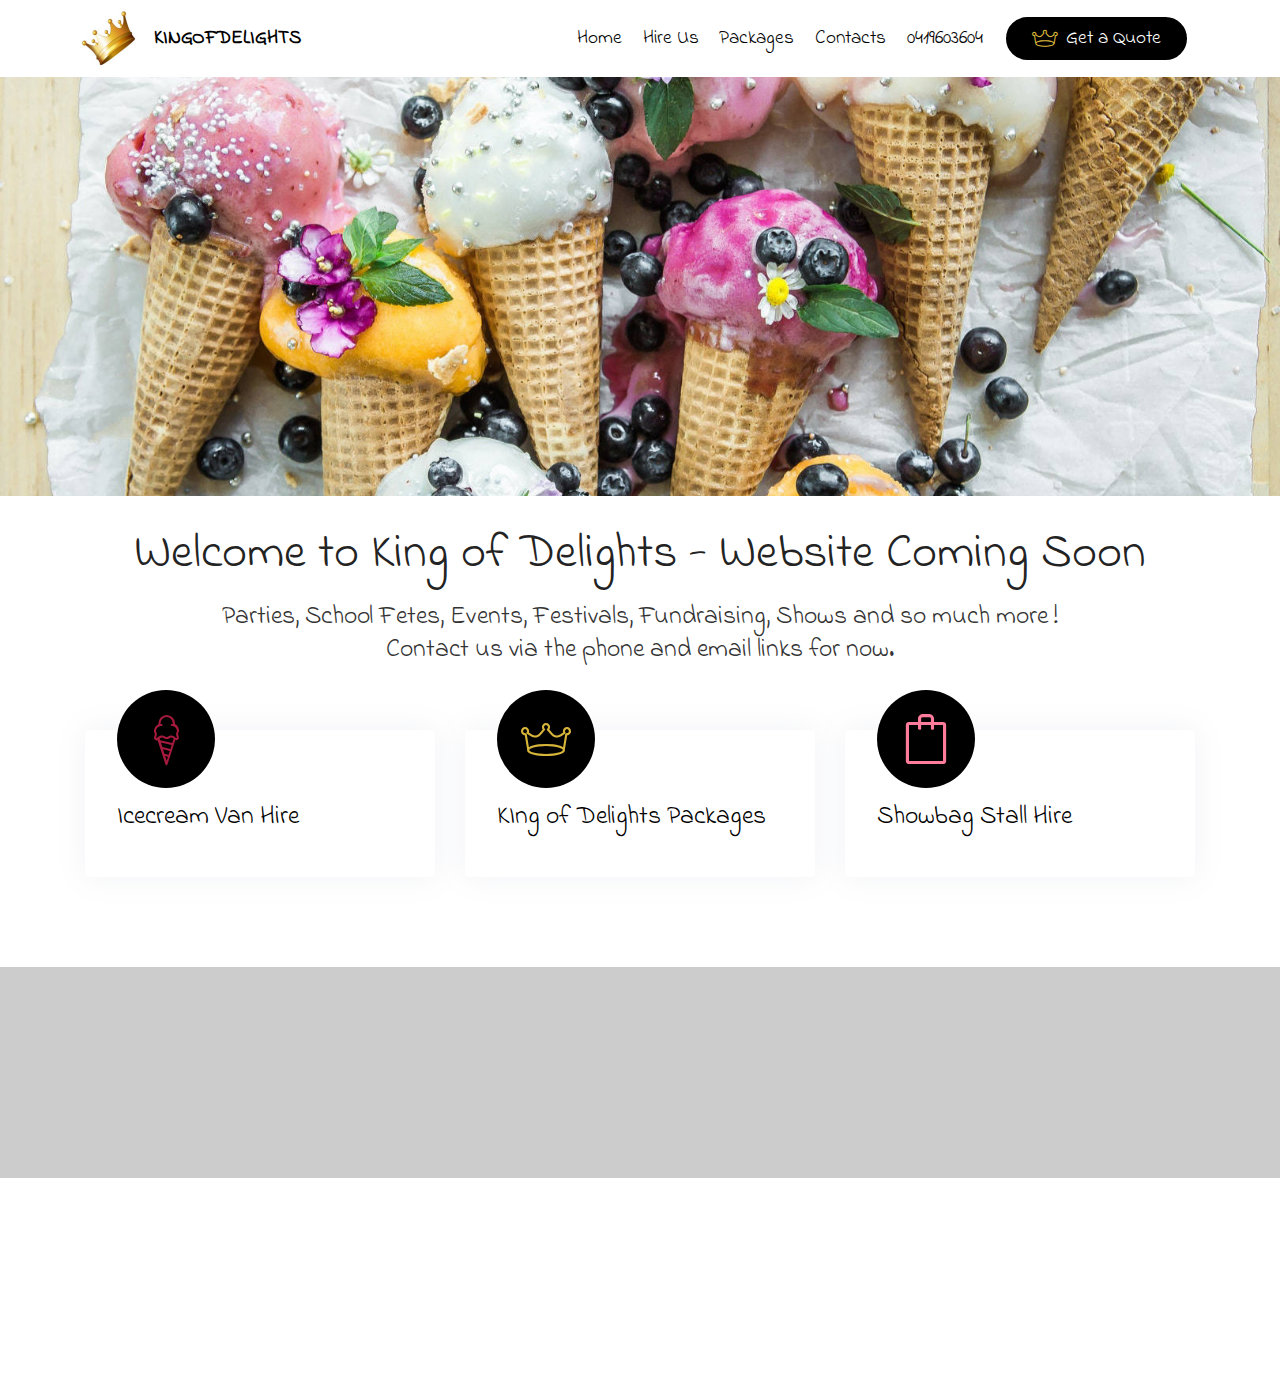
==== commit 32b35153: "create github pages" ====
--- a/index.html
+++ b/index.html
@@ -63,7 +63,7 @@
                     <a class="nav-link link text-black display-4" href="packages.html">
                         Packages</a>
                 </li><li class="nav-item"><a class="nav-link link text-black display-4" href="index.html">Contacts</a></li><li class="nav-item"><a class="nav-link link text-black display-4" href="tel:0419603604">0419603604</a></li></ul>
-            <div class="navbar-buttons mbr-section-btn"><a class="btn btn-sm btn-primary display-4" href="index.html"><span class="icon54-v1-crown-1 mbr-iconfont mbr-iconfont-btn" style="color: rgb(215, 181, 58);"></span>
+            <div class="navbar-buttons mbr-section-btn"><a class="btn btn-sm btn-primary display-4" href="quote.html"><span class="icon54-v1-crown-1 mbr-iconfont mbr-iconfont-btn" style="color: rgb(215, 181, 58);"></span>
                     Get a Quote</a></div>
         </div>
     </nav>
@@ -93,8 +93,8 @@
 
 	
 	<div class="container">
-		<h2 class="mbr-fonts-style mbr-section-title align-center display-1">Welcome to King of Delights</h2>
-		<h3 class="mbr-fonts-style mbr-section-subtitle align-center mbr-light pt-3 mb-3 display-5">Parties, School Fetes, Events, Festivals, Fundraising, Shows and so much more !</h3>
+		<h2 class="mbr-fonts-style mbr-section-title align-center display-1">Welcome to King of Delights - Website Coming Soon</h2>
+		<h3 class="mbr-fonts-style mbr-section-subtitle align-center mbr-light pt-3 mb-3 display-5">Parties, School Fetes, Events, Festivals, Fundraising, Shows and so much more !<br>Contact us via the phone and email links for now.</h3>
 
 		<div class="row justify-content-left pt-5">
 			<div class="col-md-6 row-item col-lg-4">
@@ -104,7 +104,7 @@
 					</div>
 					<h4 class="mbr-fonts-style mbr-card-title align-left pb-2 display-5"><br>Icecream Van Hire</h4>
 
-					<p class="mbr-text mbr-fonts-style align-left display-7">This is where you tell me to write how good the icecream and hotdogs are.</p>
+					
 				</div>
 			</div>
 
@@ -115,7 +115,7 @@
 					</div>
 					<h4 class="mbr-fonts-style mbr-card-title align-left pb-2 display-5"><br>KIng of Delights Packages</h4>
 
-					<p class="mbr-text mbr-fonts-style align-left display-7">This is where you entice a package deal.<br><br></p>
+					
 				</div>
 			</div>
 
@@ -125,7 +125,7 @@
 						<span class="mbr-iconfont sli-bag" style="color: rgb(255, 123, 156); font-size: 50px;"></span>
 					</div>
 					<h4 class="mbr-fonts-style mbr-card-title align-left pb-2 display-5"><br>Showbag Stall Hire</h4>
-					<p class="mbr-text mbr-fonts-style align-left display-7">This is where you sell you show bag range<br><br></p>
+					
 				</div>
 			</div>
 
@@ -134,7 +134,7 @@
 	</div>
 </section>
 
-<section class="mbr-instagram-feed" data-rows="1" data-per-row-slider="" data-spacing="5" data-full-width="true" data-token="8001738881.727bfe1.2ab32727e6de44399393bf273c3ad419" data-per-row-grid="7" id="instagram-feed-block-6" data-rv-view="197" style="background-color: rgb(0, 0, 0); padding-top: 40px; padding-bottom: 40px;">
+<section class="mbr-instagram-feed" data-rows="1" data-per-row-slider="" data-spacing="5" data-full-width="true" data-token="8001738881.727bfe1.2ab32727e6de44399393bf273c3ad419" data-per-row-grid="7" id="instagram-feed-block-6" data-rv-view="43" style="background-color: rgb(0, 0, 0); padding-top: 40px; padding-bottom: 40px;">
     
     <div class="container container_toggle">
         <div class="row">
--- a/assets/mobirise/css/mbr-additional.css
+++ b/assets/mobirise/css/mbr-additional.css
@@ -1648,6 +1648,9 @@
 .cid-qV0c1nui58 .mbr-overlay ~ .container-slide {
   z-index: auto;
 }
+.cid-qV0c1nui58 H2 {
+  color: #000000;
+}
 .cid-qV0bHITaOx .navbar {
   background: #ffffff;
   transition: none;
@@ -2767,3 +2770,487 @@
 .cid-qV0ltKrp3M B {
   color: #444444;
 }
+.cid-qVi3Yre8c0 .navbar {
+  background: #ffffff;
+  transition: none;
+  min-height: 77px;
+  padding: .5rem 0;
+}
+.cid-qVi3Yre8c0 .navbar-dropdown.bg-color.transparent.opened {
+  background: #ffffff;
+}
+.cid-qVi3Yre8c0 a {
+  font-style: normal;
+}
+.cid-qVi3Yre8c0 .nav-item span {
+  padding-right: 0.4em;
+  line-height: 0.5em;
+  vertical-align: text-bottom;
+  position: relative;
+  text-decoration: none;
+}
+.cid-qVi3Yre8c0 .nav-item a {
+  display: flex;
+  align-items: center;
+  justify-content: center;
+  padding: 0.7rem 0 !important;
+  margin: 0rem .65rem !important;
+}
+.cid-qVi3Yre8c0 .nav-item:focus,
+.cid-qVi3Yre8c0 .nav-link:focus {
+  outline: none;
+}
+.cid-qVi3Yre8c0 .btn {
+  padding: 0.4rem 1.5rem;
+  display: inline-flex;
+  align-items: center;
+}
+.cid-qVi3Yre8c0 .btn .mbr-iconfont {
+  font-size: 1.6rem;
+}
+.cid-qVi3Yre8c0 .menu-logo {
+  margin-right: auto;
+}
+.cid-qVi3Yre8c0 .menu-logo .navbar-brand {
+  display: flex;
+  margin-left: 5rem;
+  padding: 0;
+  transition: padding .2s;
+  min-height: 3.8rem;
+  align-items: center;
+}
+.cid-qVi3Yre8c0 .menu-logo .navbar-brand .navbar-caption-wrap {
+  display: flex;
+  -webkit-align-items: center;
+  align-items: center;
+  word-break: break-word;
+  min-width: 7rem;
+  margin: .3rem 0;
+}
+.cid-qVi3Yre8c0 .menu-logo .navbar-brand .navbar-caption-wrap .navbar-caption {
+  line-height: 1.2rem !important;
+  padding-right: 2rem;
+}
+.cid-qVi3Yre8c0 .menu-logo .navbar-brand .navbar-logo {
+  font-size: 4rem;
+  transition: font-size 0.25s;
+}
+.cid-qVi3Yre8c0 .menu-logo .navbar-brand .navbar-logo img {
+  display: flex;
+}
+.cid-qVi3Yre8c0 .menu-logo .navbar-brand .navbar-logo .mbr-iconfont {
+  transition: font-size 0.25s;
+}
+.cid-qVi3Yre8c0 .navbar-toggleable-sm .navbar-collapse {
+  justify-content: flex-end;
+  -webkit-justify-content: flex-end;
+  padding-right: 5rem;
+  width: auto;
+}
+.cid-qVi3Yre8c0 .navbar-toggleable-sm .navbar-collapse .navbar-nav {
+  flex-wrap: wrap;
+  -webkit-flex-wrap: wrap;
+  padding-left: 0;
+}
+.cid-qVi3Yre8c0 .navbar-toggleable-sm .navbar-collapse .navbar-nav .nav-item {
+  -webkit-align-self: center;
+  align-self: center;
+}
+.cid-qVi3Yre8c0 .navbar-toggleable-sm .navbar-collapse .navbar-buttons {
+  padding-left: 0;
+  padding-bottom: 0;
+}
+.cid-qVi3Yre8c0 .dropdown .dropdown-menu {
+  background: #ffffff;
+  display: none;
+  position: absolute;
+  min-width: 5rem;
+  padding-top: 1.4rem;
+  padding-bottom: 1.4rem;
+  text-align: left;
+}
+.cid-qVi3Yre8c0 .dropdown .dropdown-menu .dropdown-item {
+  width: auto;
+  padding: 0.235em 1.5385em 0.235em 1.5385em !important;
+}
+.cid-qVi3Yre8c0 .dropdown .dropdown-menu .dropdown-item::after {
+  right: 0.5rem;
+}
+.cid-qVi3Yre8c0 .dropdown .dropdown-menu .dropdown-submenu {
+  margin: 0;
+}
+.cid-qVi3Yre8c0 .dropdown.open > .dropdown-menu {
+  display: block;
+}
+.cid-qVi3Yre8c0 .navbar-toggleable-sm.opened:after {
+  position: absolute;
+  width: 100vw;
+  height: 100vh;
+  content: '';
+  background-color: rgba(0, 0, 0, 0.1);
+  left: 0;
+  bottom: 0;
+  transform: translateY(100%);
+  -webkit-transform: translateY(100%);
+  z-index: 1000;
+}
+.cid-qVi3Yre8c0 .navbar.navbar-short {
+  min-height: 60px;
+  transition: all .2s;
+}
+.cid-qVi3Yre8c0 .navbar.navbar-short .navbar-toggler-right {
+  top: 20px;
+}
+.cid-qVi3Yre8c0 .navbar.navbar-short .navbar-logo a {
+  font-size: 2.5rem !important;
+  line-height: 2.5rem;
+  transition: font-size 0.25s;
+}
+.cid-qVi3Yre8c0 .navbar.navbar-short .navbar-logo a .mbr-iconfont {
+  font-size: 2.5rem !important;
+}
+.cid-qVi3Yre8c0 .navbar.navbar-short .navbar-logo a img {
+  height: 3rem !important;
+}
+.cid-qVi3Yre8c0 .navbar.navbar-short .navbar-brand {
+  min-height: 3rem;
+}
+.cid-qVi3Yre8c0 button.navbar-toggler {
+  width: 31px;
+  height: 18px;
+  cursor: pointer;
+  transition: all .2s;
+  top: 1.5rem;
+  right: 1rem;
+}
+.cid-qVi3Yre8c0 button.navbar-toggler:focus {
+  outline: none;
+}
+.cid-qVi3Yre8c0 button.navbar-toggler .hamburger span {
+  position: absolute;
+  right: 0;
+  width: 30px;
+  height: 2px;
+  border-right: 5px;
+  background-color: #333333;
+}
+.cid-qVi3Yre8c0 button.navbar-toggler .hamburger span:nth-child(1) {
+  top: 0;
+  transition: all .2s;
+}
+.cid-qVi3Yre8c0 button.navbar-toggler .hamburger span:nth-child(2) {
+  top: 8px;
+  transition: all .15s;
+}
+.cid-qVi3Yre8c0 button.navbar-toggler .hamburger span:nth-child(3) {
+  top: 8px;
+  transition: all .15s;
+}
+.cid-qVi3Yre8c0 button.navbar-toggler .hamburger span:nth-child(4) {
+  top: 16px;
+  transition: all .2s;
+}
+.cid-qVi3Yre8c0 nav.opened .hamburger span:nth-child(1) {
+  top: 8px;
+  width: 0;
+  opacity: 0;
+  right: 50%;
+  transition: all .2s;
+}
+.cid-qVi3Yre8c0 nav.opened .hamburger span:nth-child(2) {
+  -webkit-transform: rotate(45deg);
+  transform: rotate(45deg);
+  transition: all .25s;
+}
+.cid-qVi3Yre8c0 nav.opened .hamburger span:nth-child(3) {
+  -webkit-transform: rotate(-45deg);
+  transform: rotate(-45deg);
+  transition: all .25s;
+}
+.cid-qVi3Yre8c0 nav.opened .hamburger span:nth-child(4) {
+  top: 8px;
+  width: 0;
+  opacity: 0;
+  right: 50%;
+  transition: all .2s;
+}
+.cid-qVi3Yre8c0 .collapsed.navbar-expand {
+  flex-direction: column;
+}
+.cid-qVi3Yre8c0 .collapsed .btn {
+  display: flex;
+}
+.cid-qVi3Yre8c0 .collapsed .navbar-collapse {
+  display: none !important;
+  padding-right: 0 !important;
+}
+.cid-qVi3Yre8c0 .collapsed .navbar-collapse.collapsing,
+.cid-qVi3Yre8c0 .collapsed .navbar-collapse.show {
+  display: block !important;
+}
+.cid-qVi3Yre8c0 .collapsed .navbar-collapse.collapsing .navbar-nav,
+.cid-qVi3Yre8c0 .collapsed .navbar-collapse.show .navbar-nav {
+  display: block;
+  text-align: center;
+}
+.cid-qVi3Yre8c0 .collapsed .navbar-collapse.collapsing .navbar-nav .nav-item,
+.cid-qVi3Yre8c0 .collapsed .navbar-collapse.show .navbar-nav .nav-item {
+  clear: both;
+}
+.cid-qVi3Yre8c0 .collapsed .navbar-collapse.collapsing .navbar-buttons,
+.cid-qVi3Yre8c0 .collapsed .navbar-collapse.show .navbar-buttons {
+  text-align: center;
+}
+.cid-qVi3Yre8c0 .collapsed .navbar-collapse.collapsing .navbar-buttons:last-child,
+.cid-qVi3Yre8c0 .collapsed .navbar-collapse.show .navbar-buttons:last-child {
+  margin-bottom: 1rem;
+}
+.cid-qVi3Yre8c0 .collapsed button.navbar-toggler {
+  display: block;
+}
+.cid-qVi3Yre8c0 .collapsed .navbar-brand {
+  margin-left: 1rem !important;
+}
+.cid-qVi3Yre8c0 .collapsed .navbar-toggleable-sm {
+  flex-direction: column;
+  -webkit-flex-direction: column;
+}
+.cid-qVi3Yre8c0 .collapsed .dropdown .dropdown-menu {
+  width: 100%;
+  text-align: center;
+  position: relative;
+  opacity: 0;
+  display: block;
+  height: 0;
+  visibility: hidden;
+  padding: 0;
+  transition-duration: .5s;
+  transition-property: opacity,padding,height;
+}
+.cid-qVi3Yre8c0 .collapsed .dropdown.open > .dropdown-menu {
+  position: relative;
+  opacity: 1;
+  height: auto;
+  padding: 1.4rem 0;
+  visibility: visible;
+}
+.cid-qVi3Yre8c0 .collapsed .dropdown .dropdown-submenu {
+  left: 0;
+  text-align: center;
+  width: 100%;
+}
+.cid-qVi3Yre8c0 .collapsed .dropdown .dropdown-toggle[data-toggle="dropdown-submenu"]::after {
+  margin-top: 0;
+  position: inherit;
+  right: 0;
+  top: 50%;
+  display: inline-block;
+  width: 0;
+  height: 0;
+  margin-left: .3em;
+  vertical-align: middle;
+  content: "";
+  border-top: .30em solid;
+  border-right: .30em solid transparent;
+  border-left: .30em solid transparent;
+}
+@media (max-width: 991px) {
+  .cid-qVi3Yre8c0.navbar-expand {
+    flex-direction: column;
+  }
+  .cid-qVi3Yre8c0 img {
+    height: 3.8rem !important;
+  }
+  .cid-qVi3Yre8c0 .btn {
+    display: flex;
+  }
+  .cid-qVi3Yre8c0 button.navbar-toggler {
+    display: block;
+  }
+  .cid-qVi3Yre8c0 .navbar-brand {
+    margin-left: 1rem !important;
+  }
+  .cid-qVi3Yre8c0 .navbar-toggleable-sm {
+    flex-direction: column;
+    -webkit-flex-direction: column;
+  }
+  .cid-qVi3Yre8c0 .navbar-collapse {
+    display: none !important;
+    padding-right: 0 !important;
+  }
+  .cid-qVi3Yre8c0 .navbar-collapse.collapsing,
+  .cid-qVi3Yre8c0 .navbar-collapse.show {
+    display: block !important;
+  }
+  .cid-qVi3Yre8c0 .navbar-collapse.collapsing .navbar-nav,
+  .cid-qVi3Yre8c0 .navbar-collapse.show .navbar-nav {
+    display: block;
+    text-align: center;
+  }
+  .cid-qVi3Yre8c0 .navbar-collapse.collapsing .navbar-nav .nav-item,
+  .cid-qVi3Yre8c0 .navbar-collapse.show .navbar-nav .nav-item {
+    clear: both;
+  }
+  .cid-qVi3Yre8c0 .navbar-collapse.collapsing .navbar-buttons,
+  .cid-qVi3Yre8c0 .navbar-collapse.show .navbar-buttons {
+    text-align: center;
+  }
+  .cid-qVi3Yre8c0 .navbar-collapse.collapsing .navbar-buttons:last-child,
+  .cid-qVi3Yre8c0 .navbar-collapse.show .navbar-buttons:last-child {
+    margin-bottom: 1rem;
+  }
+  .cid-qVi3Yre8c0 .dropdown .dropdown-menu {
+    width: 100%;
+    text-align: center;
+    position: relative;
+    opacity: 0;
+    display: block;
+    height: 0;
+    visibility: hidden;
+    padding: 0;
+    transition-duration: .5s;
+    transition-property: opacity,padding,height;
+  }
+  .cid-qVi3Yre8c0 .dropdown.open > .dropdown-menu {
+    position: relative;
+    opacity: 1;
+    height: auto;
+    padding: 1.4rem 0;
+    visibility: visible;
+  }
+  .cid-qVi3Yre8c0 .dropdown .dropdown-submenu {
+    left: 0;
+    text-align: center;
+    width: 100%;
+  }
+  .cid-qVi3Yre8c0 .dropdown .dropdown-toggle[data-toggle="dropdown-submenu"]::after {
+    margin-top: 0;
+    position: inherit;
+    right: 0;
+    top: 50%;
+    display: inline-block;
+    width: 0;
+    height: 0;
+    margin-left: .3em;
+    vertical-align: middle;
+    content: "";
+    border-top: .30em solid;
+    border-right: .30em solid transparent;
+    border-left: .30em solid transparent;
+  }
+}
+@media (min-width: 767px) {
+  .cid-qVi3Yre8c0 .menu-logo {
+    flex-shrink: 0;
+  }
+}
+.cid-qVi3Yre8c0 .navbar-collapse {
+  flex-basis: auto;
+}
+.cid-qVi3Yre8c0 .nav-link:hover,
+.cid-qVi3Yre8c0 .dropdown-item:hover {
+  color: #ff4f7b !important;
+}
+.cid-qVi3YrHdvB {
+  padding-top: 200px;
+  padding-bottom: 0px;
+  background-image: url("../../../assets/images/mbr-1-1620x1080.jpg");
+}
+.cid-qVi3YrHdvB .mbr-overlay {
+  background: #000000;
+  background: linear-gradient(90deg, #000000, #000000);
+}
+.cid-qVi3YrHdvB .mbr-section-subtitle {
+  color: #e3e3e3;
+}
+.cid-qVi3YrHdvB H1 {
+  color: #a61a3d;
+}
+#custom-html-x {
+  /* Type valid CSS here */
+}
+#custom-html-x .my-image {
+  width: 100%;
+}
+.cid-qVi3YtcO2l {
+  padding-top: 30px;
+  padding-bottom: 0px;
+  background-color: #ffffff;
+}
+@media (max-width: 767px) {
+  .cid-qVi3YtcO2l .content {
+    text-align: center;
+  }
+  .cid-qVi3YtcO2l .content > div:not(:last-child) {
+    margin-bottom: 2rem;
+  }
+}
+@media (max-width: 767px) {
+  .cid-qVi3YtcO2l .media-wrap {
+    margin-bottom: 1rem;
+  }
+}
+.cid-qVi3YtcO2l .media-wrap .mbr-iconfont-logo {
+  font-size: 7.5rem;
+  color: #f36;
+}
+.cid-qVi3YtcO2l .media-wrap img {
+  height: 4rem;
+}
+@media (max-width: 767px) {
+  .cid-qVi3YtcO2l .footer-lower .copyright {
+    margin-bottom: 1rem;
+    text-align: center;
+  }
+}
+.cid-qVi3YtcO2l .footer-lower hr {
+  margin: 1rem 0;
+  border-color: #fff;
+  opacity: .05;
+}
+.cid-qVi3YtcO2l .footer-lower .social-list {
+  padding-left: 0;
+  margin-bottom: 0;
+  list-style: none;
+  display: flex;
+  flex-wrap: wrap;
+  justify-content: flex-end;
+  -webkit-justify-content: flex-end;
+}
+.cid-qVi3YtcO2l .footer-lower .social-list .mbr-iconfont-social {
+  font-size: 1.3rem;
+  color: #fff;
+}
+.cid-qVi3YtcO2l .footer-lower .social-list .soc-item {
+  margin: 0 .5rem;
+}
+.cid-qVi3YtcO2l .footer-lower .social-list a {
+  font-size: .8rem;
+  margin: 0;
+  opacity: .5;
+  -webkit-transition: .2s linear;
+  transition: .2s linear;
+}
+.cid-qVi3YtcO2l .footer-lower .social-list a:hover {
+  opacity: 1;
+}
+@media (max-width: 767px) {
+  .cid-qVi3YtcO2l .footer-lower .social-list {
+    justify-content: center;
+    -webkit-justify-content: center;
+  }
+}
+.cid-qVi3YtcO2l H5 {
+  font-size: 0.8rem;
+  color: #4f4943;
+}
+.cid-qVi3YtcO2l P {
+  font-size: 0.7rem;
+  color: #242021;
+}
+.cid-qVi3YtcO2l .copyright > p {
+  color: #767676;
+}
+.cid-qVi3YtcO2l B {
+  color: #444444;
+}
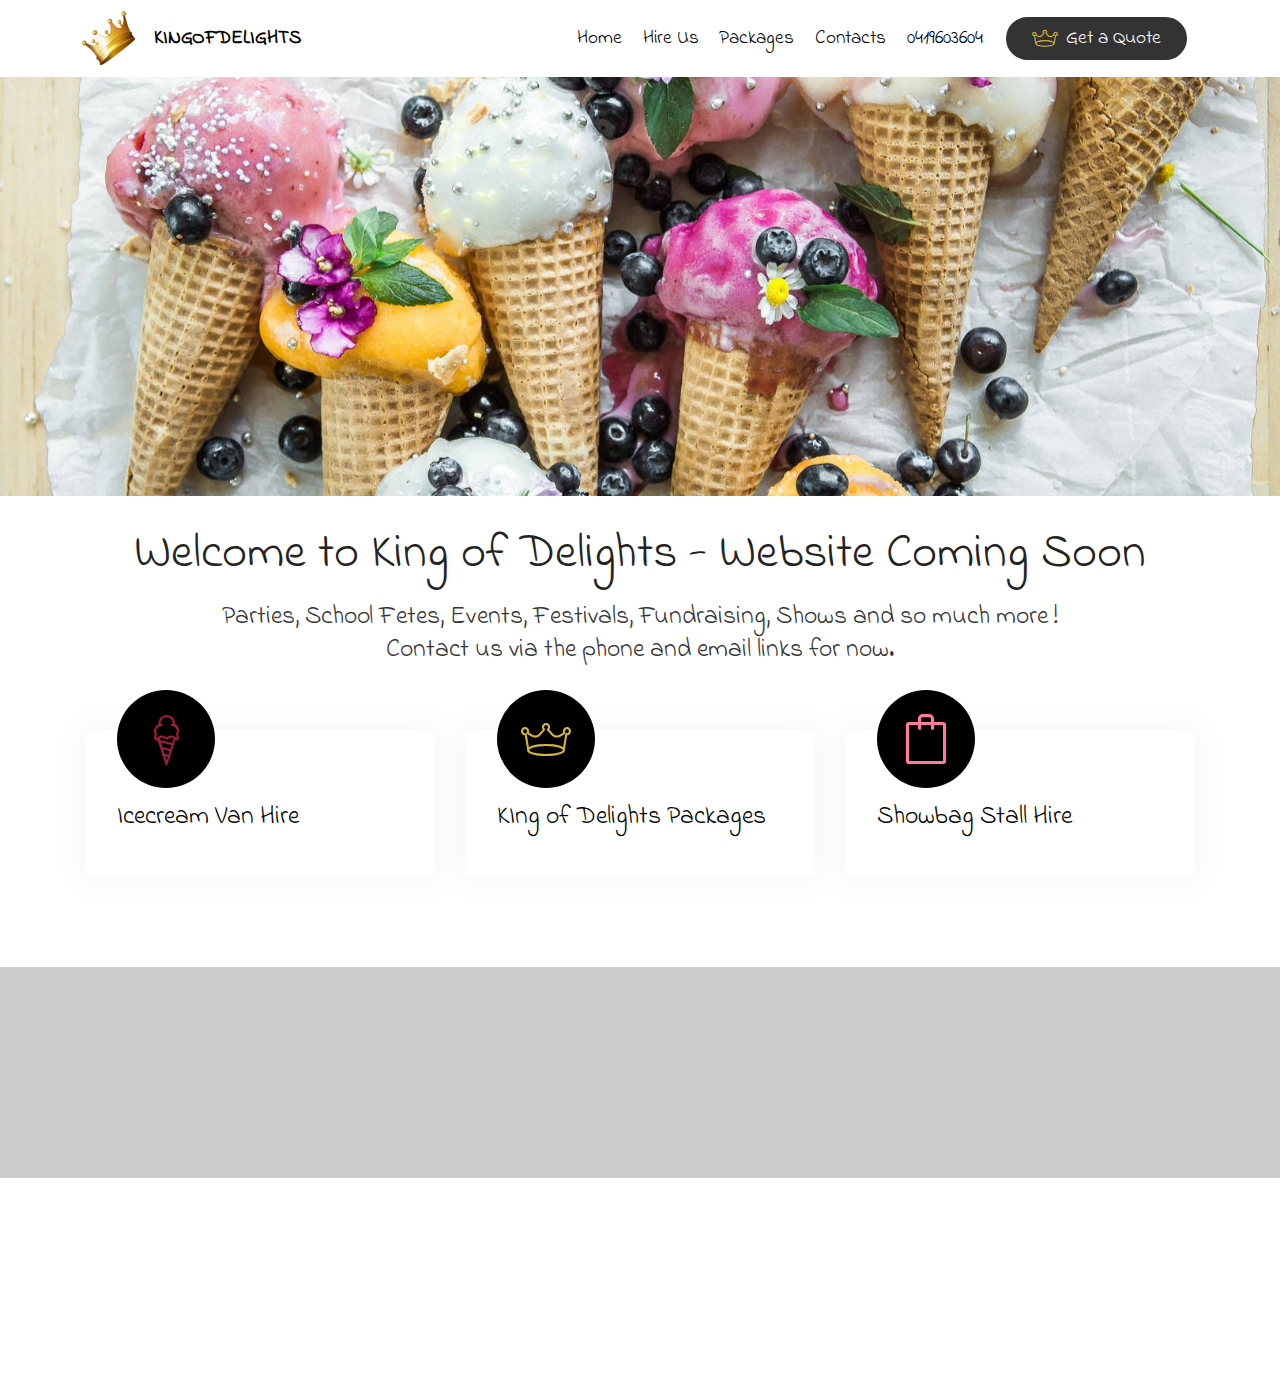
==== commit d350b768: "create github pages" ====
--- a/index.html
+++ b/index.html
@@ -63,7 +63,7 @@
                     <a class="nav-link link text-black display-4" href="packages.html">
                         Packages</a>
                 </li><li class="nav-item"><a class="nav-link link text-black display-4" href="index.html">Contacts</a></li><li class="nav-item"><a class="nav-link link text-black display-4" href="tel:0419603604">0419603604</a></li></ul>
-            <div class="navbar-buttons mbr-section-btn"><a class="btn btn-sm btn-primary display-4" href="quote.html"><span class="icon54-v1-crown-1 mbr-iconfont mbr-iconfont-btn" style="color: rgb(215, 181, 58);"></span>
+            <div class="navbar-buttons mbr-section-btn"><a class="btn btn-sm btn-black display-4" href="quote.html"><span class="icon54-v1-crown-1 mbr-iconfont mbr-iconfont-btn" style="color: rgb(215, 181, 58);"></span>
                     Get a Quote</a></div>
         </div>
     </nav>
@@ -134,7 +134,7 @@
 	</div>
 </section>
 
-<section class="mbr-instagram-feed" data-rows="1" data-per-row-slider="" data-spacing="5" data-full-width="true" data-token="8001738881.727bfe1.2ab32727e6de44399393bf273c3ad419" data-per-row-grid="7" id="instagram-feed-block-6" data-rv-view="43" style="background-color: rgb(0, 0, 0); padding-top: 40px; padding-bottom: 40px;">
+<section class="mbr-instagram-feed" data-rows="1" data-per-row-slider="" data-spacing="5" data-full-width="true" data-token="8001738881.727bfe1.2ab32727e6de44399393bf273c3ad419" data-per-row-grid="7" id="instagram-feed-block-6" data-rv-view="80" style="background-color: rgb(0, 0, 0); padding-top: 40px; padding-bottom: 40px;">
     
     <div class="container container_toggle">
         <div class="row">
@@ -172,7 +172,7 @@
                 <h5 class="pb-3"><strong>
                     Contacts</strong></h5>
                 <p class="mbr-text">
-                    Email: <a href="mailto:info@auspacific.com" class="text-black">info@k</a>ingofdelights.com.au                    <br>Phone: &nbsp; 0419 603 604<strong><br></strong></p>
+                    Email: <a href="mailto:info@kingofdelights.com.au" class="text-info">info@kingofdelights.com.au</a>                    <br>Phone: &nbsp;<a href="tel:0419603604" class="text-info"> 0419 603 604</a><strong><br></strong></p>
             </div>
             <div class="col-12 col-md-3 mbr-fonts-style display-7">
                 <h5 class="pb-3"><strong>More Information</strong></h5>
